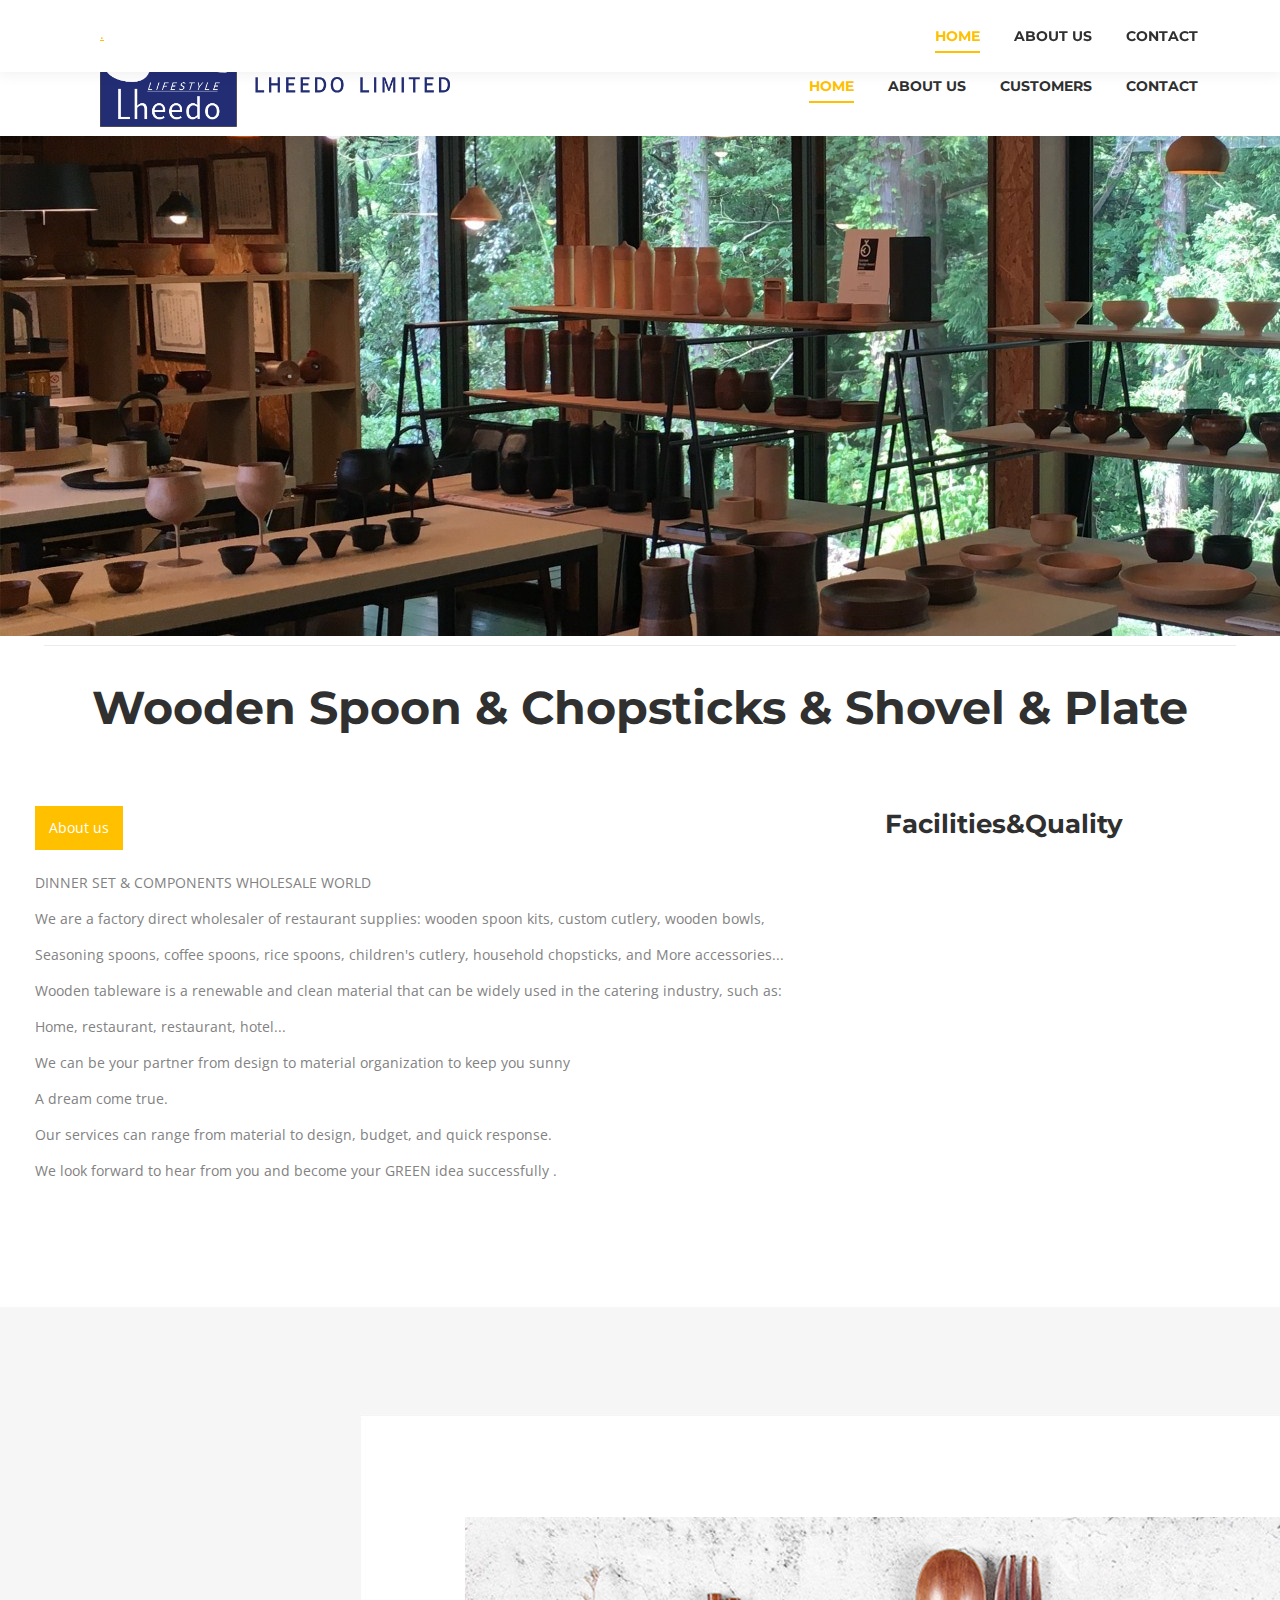
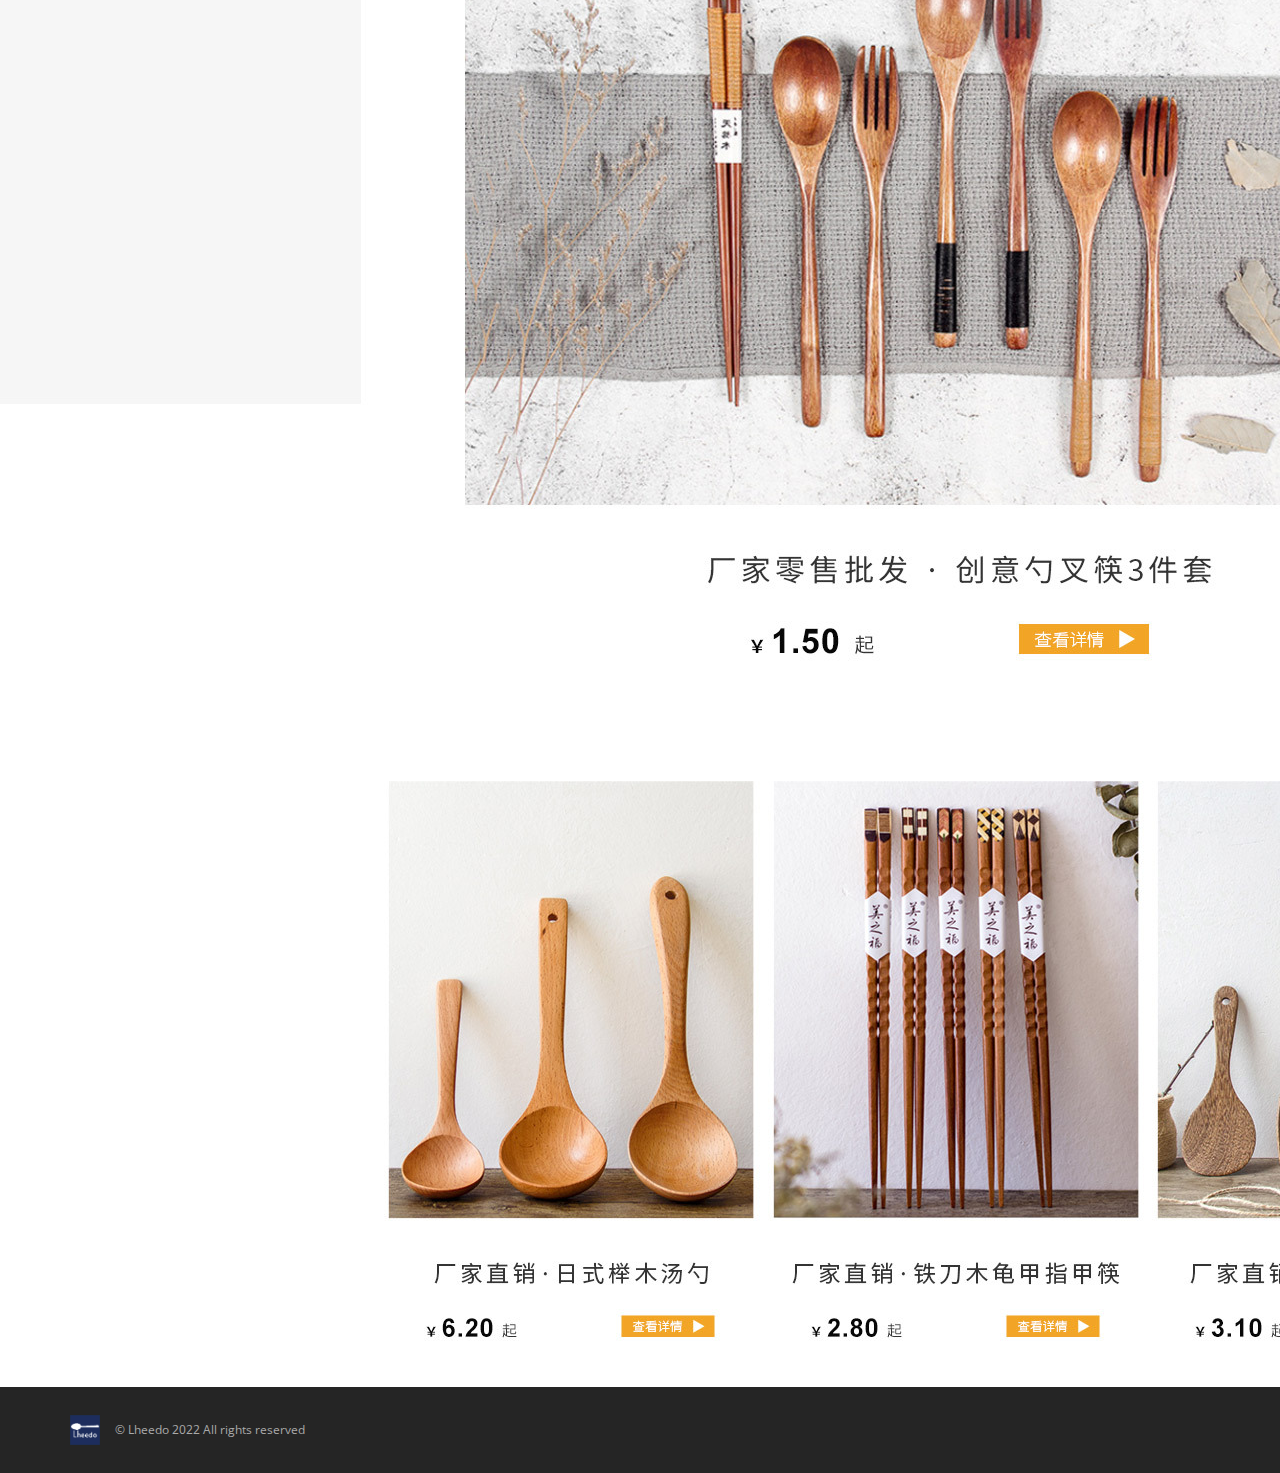
==== index.html @ 9232bb9b "Add files via upload" ====
<!DOCTYPE html>
<!-- saved from url=(0037)https://lheedo.github.io/ -->
<html lang="en-US" class="js supports no-touchevents no-forcetouch objectfit object-fit cssanimations no-cssgridlegacy cssgrid cssfilters csstransforms csstransforms3d csstransitions mobile-false js_active vc_desktop vc_transform not-iOS"><!--<![endif]--><head><meta http-equiv="Content-Type" content="text/html; charset=UTF-8">

<meta name="viewport" content="width=device-width, initial-scale=1, maximum-scale=1, user-scalable=0">
<meta name="theme-color" content="#ffc000">	<link rel="profile" href="https://gmpg.org/xfn/11">
<meta name="robots" content="max-image-preview:large">
<title>Lheedo Tableware,Wooden Spoon,Chopsticks,Shovel,Plate !</title>
<meta name="description" content="Lheedo (Xiamen) Leisure Products Co., Ltd. Wooden Kitchen Supplies">
<meta name="robots" content="index, follow, max-snippet:-1, max-image-preview:large, max-video-preview:-1">
<link rel="canonical" href="https://lheedo.github.io/">
<meta property="og:locale" content="en_US">
<meta property="og:type" content="website">
<meta property="og:title" content="Lheedo Tableware,Wooden Spoon,Chopsticks,Shovel,Plate !">
<meta property="og:description" content="Lheedo Tableware,Wooden Spoon,Chopsticks,Shovel,Plate !">
<meta property="og:url" content="https://lheedo.github.io/">
<meta property="og:site_name" content="Lheedo Tableware,Wooden Spoon,Chopsticks,Shovel,Plate !">
<meta property="article:publisher" content="https://www.facebook.com/lheedo">
<meta property="article:modified_time" content="2022-02-18T09:45:16+00:00">
<meta name="twitter:card" content="summary_large_image">
<meta name="twitter:label1" content="Est. reading time">
<meta name="twitter:data1" content="2 minutes">
<script type="text/javascript" async="" src="./Lheedo (Xiamen) Leisure Products Co., Ltd__files/linkid.js"></script><script type="text/javascript" async="" src="./Lheedo (Xiamen) Leisure Products Co., Ltd__files/analytics.js"></script><script type="text/javascript" async="" src="./Lheedo (Xiamen) Leisure Products Co., Ltd__files/analytics.js"></script><script async="" src="./Lheedo (Xiamen) Leisure Products Co., Ltd__files/gtm.js"></script><script async="" src="./Lheedo (Xiamen) Leisure Products Co., Ltd__files/gtm.js"></script><script async="" src="./Lheedo (Xiamen) Leisure Products Co., Ltd__files/gtm.js"></script><script async="" src="./Lheedo (Xiamen) Leisure Products Co., Ltd__files/gtm.js"></script><script type="application/ld+json" class="yoast-schema-graph"></script>
<link rel="dns-prefetch" href="https://fonts.googleapis.com/">
<link rel="alternate" type="application/rss+xml" title="Solar Parts and Components Factory Direct » Feed" href="https://lheedo.github.io/feed">
<script src="./Lheedo (Xiamen) Leisure Products Co., Ltd__files/js" data-cfasync="false" async=""></script>
<link rel="stylesheet" type="text/css" href="./Lheedo (Xiamen) Leisure Products Co., Ltd__files/7me72.css" media="all">
<style id="wp-block-library-theme-inline-css">#start-resizable-editor-section{display:none}.wp-block-audio figcaption{color:#555;font-size:13px;text-align:center}.is-dark-theme .wp-block-audio figcaption{color:hsla(0,0%,100%,.65)}.wp-block-code{font-family:Menlo,Consolas,monaco,monospace;color:#1e1e1e;padding:.8em 1em;border:1px solid #ddd;border-radius:4px}.wp-block-embed figcaption{color:#555;font-size:13px;text-align:center}.is-dark-theme .wp-block-embed figcaption{color:hsla(0,0%,100%,.65)}.blocks-gallery-caption{color:#555;font-size:13px;text-align:center}.is-dark-theme .blocks-gallery-caption{color:hsla(0,0%,100%,.65)}.wp-block-image figcaption{color:#555;font-size:13px;text-align:center}.is-dark-theme .wp-block-image figcaption{color:hsla(0,0%,100%,.65)}.wp-block-pullquote{border-top:4px solid;border-bottom:4px solid;margin-bottom:1.75em;color:currentColor}.wp-block-pullquote__citation,.wp-block-pullquote cite,.wp-block-pullquote footer{color:currentColor;text-transform:uppercase;font-size:.8125em;font-style:normal}.wp-block-quote{border-left:.25em solid;margin:0 0 1.75em;padding-left:1em}.wp-block-quote cite,.wp-block-quote footer{color:currentColor;font-size:.8125em;position:relative;font-style:normal}.wp-block-quote.has-text-align-right{border-left:none;border-right:.25em solid;padding-left:0;padding-right:1em}.wp-block-quote.has-text-align-center{border:none;padding-left:0}.wp-block-quote.is-large,.wp-block-quote.is-style-large{border:none}.wp-block-search .wp-block-search__label{font-weight:700}.wp-block-group.has-background{padding:1.25em 2.375em;margin-top:0;margin-bottom:0}.wp-block-separator{border:none;border-bottom:2px solid;margin-left:auto;margin-right:auto;opacity:.4}.wp-block-separator:not(.is-style-wide):not(.is-style-dots){width:100px}.wp-block-separator.has-background:not(.is-style-dots){border-bottom:none;height:1px}.wp-block-separator.has-background:not(.is-style-wide):not(.is-style-dots){height:2px}.wp-block-table thead{border-bottom:3px solid}.wp-block-table tfoot{border-top:3px solid}.wp-block-table td,.wp-block-table th{padding:.5em;border:1px solid;word-break:normal}.wp-block-table figcaption{color:#555;font-size:13px;text-align:center}.is-dark-theme .wp-block-table figcaption{color:hsla(0,0%,100%,.65)}.wp-block-video figcaption{color:#555;font-size:13px;text-align:center}.is-dark-theme .wp-block-video figcaption{color:hsla(0,0%,100%,.65)}.wp-block-template-part.has-background{padding:1.25em 2.375em;margin-top:0;margin-bottom:0}#end-resizable-editor-section{display:none}</style>
<style>
.wpcf7 .screen-reader-response{position:absolute;overflow:hidden;clip:rect(1px, 1px, 1px, 1px);clip-path:inset(50%);height:1px;width:1px;margin:-1px;padding:0;border:0;word-wrap:normal !important;}
.wpcf7 form .wpcf7-response-output{margin:2em 0.5em 1em;padding:0.2em 1em;border:2px solid #00a0d2;}
.wpcf7 form.init .wpcf7-response-output, .wpcf7 form.resetting .wpcf7-response-output, .wpcf7 form.submitting .wpcf7-response-output{display:none;}
.wpcf7 form.sent .wpcf7-response-output{border-color:#46b450;}
.wpcf7 form.failed .wpcf7-response-output, .wpcf7 form.aborted .wpcf7-response-output{border-color:#dc3232;}
.wpcf7 form.spam .wpcf7-response-output{border-color:#f56e28;}
.wpcf7 form.invalid .wpcf7-response-output, .wpcf7 form.unaccepted .wpcf7-response-output, .wpcf7 form.payment-required .wpcf7-response-output{border-color:#ffb900;}
.wpcf7-form-control-wrap{position:relative;}
.wpcf7-not-valid-tip{color:#dc3232;font-size:1em;font-weight:normal;display:block;}
.use-floating-validation-tip .wpcf7-not-valid-tip{position:relative;top:-2ex;left:1em;z-index:100;border:1px solid #dc3232;background:#fff;padding:.2em .8em;width:24em;}
.wpcf7-list-item{display:inline-block;margin:0 0 0 1em;}
.wpcf7-list-item-label::before, .wpcf7-list-item-label::after{content:" ";}
.wpcf7-spinner{visibility:hidden;display:inline-block;background-color:#23282d;opacity:0.75;width:24px;height:24px;border:none;border-radius:100%;padding:0;margin:0 24px;position:relative;}
form.submitting .wpcf7-spinner{visibility:visible;}
.wpcf7-spinner::before{content:'';position:absolute;background-color:#fbfbfc;top:4px;left:4px;width:6px;height:6px;border:none;border-radius:100%;transform-origin:8px 8px;animation-name:spin;animation-duration:1000ms;animation-timing-function:linear;animation-iteration-count:infinite;}
@media (prefers-reduced-motion: reduce) {
.wpcf7-spinner::before{animation-name:blink;animation-duration:2000ms;}
}
@keyframes spin {
from{transform:rotate(0deg);}
to{transform:rotate(360deg);}
}
@keyframes blink {
from{opacity:0;}
50%{opacity:1;}
to{opacity:0;}
}
.wpcf7 input[type="file"]{cursor:pointer;}
.wpcf7 input[type="file"]:disabled{cursor:default;}
.wpcf7 .wpcf7-submit:disabled{cursor:not-allowed;}
.wpcf7 input[type="url"],
.wpcf7 input[type="email"],
.wpcf7 input[type="tel"]{direction:ltr;}
</style>
<link rel="stylesheet" type="text/css" href="./Lheedo (Xiamen) Leisure Products Co., Ltd__files/7me72(1).css" media="screen">
<link rel="stylesheet" type="text/css" href="./Lheedo (Xiamen) Leisure Products Co., Ltd__files/7me72(2).css" media="all">
<style id="dt-main-inline-css">
body #load{display:block;height:100%;overflow:hidden;position:fixed;width:100%;z-index:9901;opacity:1;visibility:visible;transition:all .35s ease-out;}
.load-wrap{width:100%;height:100%;background-position:center center;background-repeat:no-repeat;text-align:center;}
.load-wrap > svg{position:absolute;top:50%;left:50%;transform:translate(-50%,-50%);}
#load{background-color:#ffffff;}
.uil-default rect:not(.bk){fill:#ffc000;}
.uil-ring > path{fill:#ffc000;}
.ring-loader .circle{fill:#ffc000;}
.ring-loader .moving-circle{fill:#ffc000;}
.uil-hourglass .glass{stroke:#ffc000;}
.uil-hourglass .sand{fill:#ffc000;}
.spinner-loader .load-wrap{background-image:url();}
.ring-loader .load-wrap{background-image:url();}
.hourglass-loader .load-wrap{background-image:url();}
</style>
<link rel="stylesheet" type="text/css" href="./Lheedo (Xiamen) Leisure Products Co., Ltd__files/7me7p.css" media="all">

<style type="text/css">
img.wp-smiley,
img.emoji {
	display: inline !important;
	border: none !important;
	box-shadow: none !important;
	height: 1em !important;
	width: 1em !important;
	margin: 0 0.07em !important;
	vertical-align: -0.1em !important;
	background: none !important;
	padding: 0 !important;
}
</style>
<link rel="https://api.w.org/" href="https://lheedo.github.io/wp-json/"><link rel="alternate" type="application/json" href="https://lheedo.github.io/wp-json/wp/v2/pages/930"><link rel="EditURI" type="application/rsd+xml" title="RSD" href="https://lheedo.github.io/xmlrpc.php?rsd">
<link rel="wlwmanifest" type="application/wlwmanifest+xml" href="https://lheedo.github.io/wp-includes/wlwmanifest.xml"> 
<meta name="generator" content="WordPress 5.8.4">
<link rel="shortlink" href="https://lheedo.github.io/">
<link rel="alternate" type="application/json+oembed" href="https://lheedo.github.io/wp-json/oembed/1.0/embed?url=https%3A%2F%2Flheedo.github.io%2F">
<link rel="alternate" type="text/xml+oembed" href="https://lheedo.github.io/wp-json/oembed/1.0/embed?url=https%3A%2F%2Flheedo.github.io%2F&amp;format=xml">
<script>(function(w,d,s,l,i){w[l]=w[l]||[];w[l].push({'gtm.start':
new Date().getTime(),event:'gtm.js'});var f=d.getElementsByTagName(s)[0],
j=d.createElement(s),dl=l!='dataLayer'?'&l='+l:'';j.async=true;j.src=
'https://www.googletagmanager.com/gtm.js?id='+i+dl;f.parentNode.insertBefore(j,f);
})(window,document,'script','dataLayer','GTM-PMFC4X3');</script>
<script>(function(w,d,s,l,i){w[l]=w[l]||[];w[l].push({'gtm.start':
new Date().getTime(),event:'gtm.js'});var f=d.getElementsByTagName(s)[0],
j=d.createElement(s),dl=l!='dataLayer'?'&l='+l:'';j.async=true;j.src=
'https://www.googletagmanager.com/gtm.js?id='+i+dl;f.parentNode.insertBefore(j,f);
})(window,document,'script','dataLayer','GTM-PMFC4X3');</script>
<meta name="generator" content="Powered by WPBakery Page Builder - drag and drop page builder for WordPress.">
<link rel="amphtml" href="https://lheedo.github.io/?amp"><meta name="generator" content="Powered by Slider Revolution 6.5.8 - responsive, Mobile-Friendly Slider Plugin for WordPress with comfortable drag and drop interface.">
<link rel="icon" href="https://lheedo.github.io/favicon.ico" type="image/x-icon" sizes="16x16"><link rel="icon" href="https://lheedo.github.io/favicon-2.ico" type="image/x-icon" sizes="32x32"><link rel="apple-touch-icon" href="./Lheedo (Xiamen) Leisure Products Co., Ltd__files/96X192.png"><link rel="apple-touch-icon" sizes="76x76" href="./Lheedo (Xiamen) Leisure Products Co., Ltd__files/96X192.png"><link rel="apple-touch-icon" sizes="120x120" href="./Lheedo (Xiamen) Leisure Products Co., Ltd__files/96X192.png"><link rel="apple-touch-icon" sizes="152x152" href="./Lheedo (Xiamen) Leisure Products Co., Ltd__files/128X256.png">
<noscript><style>.wpb_animate_when_almost_visible{opacity:1;}</style></noscript>
<script>(function(w,d,s,l,i){w[l]=w[l]||[];w[l].push({'gtm.start':
new Date().getTime(),event:'gtm.js'});var f=d.getElementsByTagName(s)[0],
j=d.createElement(s),dl=l!='dataLayer'?'&l='+l:'';j.async=true;j.src=
'https://www.googletagmanager.com/gtm.js?id='+i+dl;f.parentNode.insertBefore(j,f);
})(window,document,'script','dataLayer','GTM-PMFC4X3');</script>
<noscript><iframe onload="Wpfcll.r(this,true);" data-wpfc-original-src="https://www.googletagmanager.com/ns.html?id=GTM-PMFC4X3"
height="0" width="0" style="display:none;visibility:hidden"></iframe></noscript>
<script data-wpfc-render="false">var Wpfcll={s:[],osl:0,scroll:false,i:function(){Wpfcll.ss();window.addEventListener('load',function(){window.addEventListener("DOMSubtreeModified",function(e){Wpfcll.osl=Wpfcll.s.length;Wpfcll.ss();if(Wpfcll.s.length > Wpfcll.osl){Wpfcll.ls(false);}},false);Wpfcll.ls(true);});window.addEventListener('scroll',function(){Wpfcll.scroll=true;Wpfcll.ls(false);});window.addEventListener('resize',function(){Wpfcll.scroll=true;Wpfcll.ls(false);});window.addEventListener('click',function(){Wpfcll.scroll=true;Wpfcll.ls(false);});},c:function(e,pageload){var w=document.documentElement.clientHeight || body.clientHeight;var n=0;if(pageload){n=0;}else{n=(w > 800) ? 800:200;n=Wpfcll.scroll ? 800:n;}var er=e.getBoundingClientRect();var t=0;var p=e.parentNode ? e.parentNode:false;if(typeof p.getBoundingClientRect=="undefined"){var pr=false;}else{var pr=p.getBoundingClientRect();}if(er.x==0 && er.y==0){for(var i=0;i < 10;i++){if(p){if(pr.x==0 && pr.y==0){if(p.parentNode){p=p.parentNode;}if(typeof p.getBoundingClientRect=="undefined"){pr=false;}else{pr=p.getBoundingClientRect();}}else{t=pr.top;break;}}};}else{t=er.top;}if(w - t+n > 0){return true;}return false;},r:function(e,pageload){var s=this;var oc,ot;try{oc=e.getAttribute("data-wpfc-original-src");ot=e.getAttribute("data-wpfc-original-srcset");originalsizes=e.getAttribute("data-wpfc-original-sizes");if(s.c(e,pageload)){if(oc || ot){if(e.tagName=="DIV" || e.tagName=="A" || e.tagName=="SPAN"){e.style.backgroundImage="url("+oc+")";e.removeAttribute("data-wpfc-original-src");e.removeAttribute("data-wpfc-original-srcset");e.removeAttribute("onload");}else{if(oc){e.setAttribute('src',oc);}if(ot){e.setAttribute('srcset',ot);}if(originalsizes){e.setAttribute('sizes',originalsizes);}if(e.getAttribute("alt") && e.getAttribute("alt")=="blank"){e.removeAttribute("alt");}e.removeAttribute("data-wpfc-original-src");e.removeAttribute("data-wpfc-original-srcset");e.removeAttribute("data-wpfc-original-sizes");e.removeAttribute("onload");if(e.tagName=="IFRAME"){var y="https://www.youtube.com/embed/";if(navigator.userAgent.match(/\sEdge?\/\d/i)){e.setAttribute('src',e.getAttribute("src").replace(/.+\/templates\/youtube\.html\#/,y));}e.onload=function(){if(typeof window.jQuery !="undefined"){if(jQuery.fn.fitVids){jQuery(e).parent().fitVids({customSelector:"iframe[src]"});}}var s=e.getAttribute("src").match(/templates\/youtube\.html\#(.+)/);if(s){try{var i=e.contentDocument || e.contentWindow;if(i.location.href=="about:blank"){e.setAttribute('src',y+s[1]);}}catch(err){e.setAttribute('src',y+s[1]);}}}}}}else{if(e.tagName=="NOSCRIPT"){if(jQuery(e).attr("data-type")=="wpfc"){e.removeAttribute("data-type");jQuery(e).after(jQuery(e).text());}}}}}catch(error){console.log(error);console.log("==>",e);}},ss:function(){var i=Array.prototype.slice.call(document.getElementsByTagName("img"));var f=Array.prototype.slice.call(document.getElementsByTagName("iframe"));var d=Array.prototype.slice.call(document.getElementsByTagName("div"));var a=Array.prototype.slice.call(document.getElementsByTagName("a"));var s=Array.prototype.slice.call(document.getElementsByTagName("span"));var n=Array.prototype.slice.call(document.getElementsByTagName("noscript"));this.s=i.concat(f).concat(d).concat(a).concat(s).concat(n);},ls:function(pageload){var s=this;[].forEach.call(s.s,function(e,index){s.r(e,pageload);});}};document.addEventListener('DOMContentLoaded',function(){wpfci();});function wpfci(){Wpfcll.i();}</script>
</head>
<body id="the7-body" class="home page-template-default page page-id-930 wp-embed-responsive the7-core-ver-2.5.7.1 slideshow-on dt-responsive-on right-mobile-menu-close-icon ouside-menu-close-icon mobile-hamburger-close-bg-hover-enable fade-medium-mobile-menu-close-icon fade-small-menu-close-icon srcset-enabled btn-flat custom-btn-color custom-btn-hover-color phantom-fade phantom-shadow-decoration phantom-main-logo-on floating-mobile-menu-icon mobile-hide-footer top-header first-switch-logo-center first-switch-menu-right second-switch-logo-center second-switch-menu-right layzr-loading-on no-avatars popup-message-style dt-fa-compatibility the7-ver-9.17.2 wpb-js-composer js-comp-ver-6.7.0 vc_responsive no-mobile closed-overlay-mobile-header" style="scroll-behavior: smooth;">
<noscript><iframe onload="Wpfcll.r(this,true);" data-wpfc-original-src="https://www.googletagmanager.com/ns.html?id=GTM-PMFC4X3"
height="0" width="0" style="display:none;visibility:hidden"></iframe></noscript>
<div id="page" class="closed-mobile-header">
<a class="skip-link screen-reader-text" href="https://lheedo.github.io/#content">Skip to content</a>
<div class="masthead inline-header right widgets full-height shadow-decoration shadow-mobile-header-decoration small-mobile-menu-icon dt-parent-menu-clickable show-sub-menu-on-hover show-device-logo show-mobile-logo" role="banner">
<div class="top-bar top-bar-line-hide">
<div class="top-bar-bg"></div><div class="left-widgets mini-widgets"><a href="mailto:lheedocn@gmail.com?subject=Inquiryfromlheedo.github.io" class="mini-contacts email show-on-desktop in-menu-first-switch in-menu-second-switch first last"><i class="fa-fw the7-mw-icon-mail"></i>lheedocn@gmail.com</a></div><div class="right-widgets mini-widgets"><a href="lheedo.github.io" class="mini-contacts multipurpose_1 show-on-desktop in-top-bar-right in-top-bar first"><i class="fa-fw icomoon-the7-font-the7-home-02"></i>EN 1</a><a href="lheedo.github.io" class="mini-contacts multipurpose_3 show-on-desktop in-top-bar-right in-top-bar"><i class="fa-fw icomoon-the7-font-the7-home-02"></i>CN</a><div class="soc-ico show-on-desktop in-menu-first-switch in-menu-second-switch custom-bg disabled-border border-off hover-accent-bg hover-disabled-border hover-border-off last"><a title="Facebook page opens in new window" href="https://www.facebook.com/Lheedo-102729185794280" target="_blank" class="facebook"><span class="soc-font-icon"></span><span class="screen-reader-text">Facebook page opens in new window</span></a><a title="Instagram page opens in new window" href="https://www.instagram.com/lheedo_tableware/" target="_blank" class="instagram"><span class="soc-font-icon"></span><span class="screen-reader-text">Instagram page opens in new window</span></a><a title="Linkedin page opens in new window" href="https://www.linkedin.com/company/lheedo" target="_blank" class="linkedin"><span class="soc-font-icon"></span><span class="screen-reader-text">Linkedin page opens in new window</span></a><a title="YouTube page opens in new window" href="https://www.youtube.com/@lheedo" target="_blank" class="you-tube"><span class="soc-font-icon"></span><span class="screen-reader-text">YouTube page opens in new window</span></a></div>
</div></div><header class="header-bar">
<div class="branding">
<div id="site-title" class="assistive-text">Lheedo Tableware Factory Direct</div><div id="site-description" class="assistive-text">China Tableware Manufacturer|Lheedo</div><a class="same-logo" href="lheedo.github.io"><span style="color: #ffffff"><img src="Lheedo (Xiamen) Leisure Products Co., Ltd__files/1646893718+++++.png" alt="lheedo Limited" width="350" class="preload-me"/></span><img class="mobile-logo preload-me" src="./Lheedo (Xiamen) Leisure Products Co., Ltd__files/96X192.png" srcset="./Lheedo (Xiamen) Leisure Products Co., Ltd__files/96X192.png 192w" width="192" height="96" sizes="192px" alt="China Tableware Manufacturer|Lheedo"></a></div><ul id="primary-menu" class="main-nav underline-decoration upwards-line level-arrows-on outside-item-remove-margin" role="menubar"><li class="menu-item menu-item-type-post_type menu-item-object-page menu-item-home current-menu-item page_item page-item-930 current_page_item menu-item-977 act first" role="presentation"><a href="https://lheedo.github.io/" data-level="1" role="menuitem"><span class="menu-item-text"><span class="menu-text">Home</span></span></a></li> <li class="menu-item menu-item-type-post_type menu-item-object-page menu-item-976" role="presentation"><a href="https://lheedo.github.io/about-us" data-level="1" role="menuitem"><span class="menu-item-text"><span class="menu-text">About Us</span></span></a></li>
  <li class="menu-item menu-item-type-post_type menu-item-object-page menu-item-976" role="presentation"><a href="https://lheedo.github.io/customers" data-level="1" role="menuitem"><span class="menu-item-text"><span class="menu-text">Customers</span></span></a></li>    
  <li class="menu-item menu-item-type-post_type menu-item-object-page menu-item-980" role="presentation"><a href="https://lheedo.github.io/contact" data-level="1" role="menuitem"><span class="menu-item-text"><span class="menu-text">Contact</span></span></a></li> </ul>
</header><div class="mobile-header-bar"><div class="mobile-navigation"><a href="lheedo.github.io/#" class="dt-mobile-menu-icon floating-btn" aria-label="Mobile menu icon"><div class="lines-button "><span class="menu-line"></span><span class="menu-line"></span><span class="menu-line"></span></div></a><a href="lheedo.github.io/#" class="dt-mobile-menu-icon" aria-label="Mobile menu icon"><div class="lines-button "><span class="menu-line"></span><span class="menu-line"></span><span class="menu-line"></span></div></a></div><div class="mobile-branding"><a class="same-logo" href="lheedo.github.io/"><img class="preload-me" src="./Lheedo (Xiamen) Leisure Products Co., Ltd__files/128X256.png" srcset="./Lheedo (Xiamen) Leisure Products Co., Ltd__files/128X256.png 256w" width="256" height="128" sizes="256px" alt="Lheedo Tableware Factory Direct"><img class="mobile-logo preload-me" src="./Lheedo (Xiamen) Leisure Products Co., Ltd__files/96X192.png" srcset="./Lheedo (Xiamen) Leisure Products Co., Ltd__files/96X192.png 192w" width="192" height="96" sizes="192px" alt="Lheedo Tableware Factory Direct"></a></div></div></div><div class="dt-mobile-header mobile-menu-show-divider dt-parent-menu-clickable"><div class="mobile-header-scrollbar-wrap">
<div class="dt-close-mobile-menu-icon"><div class="close-line-wrap"><span class="close-line"></span><span class="close-line"></span><span class="close-line"></span></div></div><ul id="mobile-menu" class="mobile-main-nav" role="menubar">
<li class="menu-item menu-item-type-post_type menu-item-object-page menu-item-home current-menu-item page_item page-item-930 current_page_item menu-item-977 act first" role="presentation"><a href="https://lheedo.github.io/" data-level="1" role="menuitem"><span class="menu-item-text"><span class="menu-text">Home</span></span></a></li> <li class="menu-item menu-item-type-post_type menu-item-object-page menu-item-976" role="presentation"><a href="https://lheedo.github.io/about-us" data-level="1" role="menuitem"><span class="menu-item-text"><span class="menu-text">About Us</span></span></a></li>  <li class="menu-item menu-item-type-post_type menu-item-object-page menu-item-974" role="presentation"><a href="https://lheedo.github.io/spoon-gallery" data-level="1" role="menuitem"><span class="menu-item-text"><span class="menu-text">Gallery</span></span></a></li> <li class="menu-item menu-item-type-post_type menu-item-object-page menu-item-1260" role="presentation"><a href="https://lheedo.github.io/faq-spc" data-level="1" role="menuitem"><span class="menu-item-text"><span class="menu-text">FAQ</span></span></a></li> <li class="menu-item menu-item-type-post_type menu-item-object-page menu-item-980" role="presentation"><a href="https://lheedo.github.io/contact-us" data-level="1" role="menuitem"><span class="menu-item-text"><span class="menu-text">Contact</span></span></a></li> 	</ul>
<div class="mobile-mini-widgets-in-menu"><a href="mailto:lheedocn@gmail.com?subject=Inquiryfromlheedo.github.io" class="mini-contacts email show-on-desktop in-menu-first-switch in-menu-second-switch first last hide-on-desktop hide-on-second-switch show-on-first-switch"><i class="fa-fw the7-mw-icon-mail"></i>lheedocn@gmail.com</a><div class="soc-ico show-on-desktop in-menu-first-switch in-menu-second-switch custom-bg disabled-border border-off hover-accent-bg hover-disabled-border hover-border-off last hide-on-desktop hide-on-second-switch show-on-first-switch"><a title="Facebook page opens in new window" href="https://www.facebook.com/lheedo" target="_blank" class="facebook"><span class="soc-font-icon"></span><span class="screen-reader-text">Facebook page opens in new window</span></a><a title="Instagram page opens in new window" href="https://www.instagram.com/lheedo_tableware/" target="_blank" class="instagram"><span class="soc-font-icon"></span><span class="screen-reader-text">Instagram page opens in new window</span></a><a title="Linkedin page opens in new window" href="https://www.linkedin.com/company/lheedo/" target="_blank" class="linkedin"><span class="soc-font-icon"></span><span class="screen-reader-text">Linkedin page opens in new window</span></a><a title="YouTube page opens in new window" href="https://www.youtube.com/@lheedo" target="_blank" class="you-tube"><span class="soc-font-icon"></span><span class="screen-reader-text">YouTube page opens in new window</span></a></div><a href="mailto:lheedocn@gmail.com?subject=Inquiryfromlheedo.github.io" class="mini-contacts email show-on-desktop in-menu-first-switch in-menu-second-switch first last hide-on-desktop hide-on-first-switch show-on-second-switch"><i class="fa-fw the7-mw-icon-mail"></i>lheedocn@gmail.com</a><div class="soc-ico show-on-desktop in-menu-first-switch in-menu-second-switch custom-bg disabled-border border-off hover-accent-bg hover-disabled-border hover-border-off last hide-on-desktop hide-on-first-switch show-on-second-switch"><a title="Facebook page opens in new window" href="https://www.facebook.com/lheedo" target="_blank" class="facebook"><span class="soc-font-icon"></span><span class="screen-reader-text">Facebook page opens in new window</span></a><a title="Instagram page opens in new window" href="https://www.instagram.com/lheedo_tableware/" target="_blank" class="instagram"><span class="soc-font-icon"></span><span class="screen-reader-text">Instagram page opens in new window</span></a><a title="Linkedin page opens in new window" href="https://www.linkedin.com/company/lheedo" target="_blank" class="linkedin"><span class="soc-font-icon"></span><span class="screen-reader-text">Linkedin page opens in new window</span></a><a title="YouTube page opens in new window" href="https://www.youtube.com/@lheedo" target="_blank" class="you-tube"><span class="soc-font-icon"></span><span class="screen-reader-text">YouTube page opens in new window</span></a></div></div></div></div>
<style id="the7-page-content-style">
#main {
  padding-top: 0px;
  padding-bottom: 0px;
}
@media screen and (max-width: 778px) {
  #main {
    padding-top: 0px;
    padding-bottom: 0px;
  }
}

</style>
<div>    
	<style type="text/css">
        #BJ{            /*图片居中 */
             text-align: center;     
        }
        #img{           /*图片宽度，高度 */
            width: 1920px;
            height: 500px;
        }
        #ol{
    
            position: absolute;    /* 绝对定位 */
            bottom: 805px;       /* 高度 */
            width: 100%;        /* 宽度 */
            text-align: center;  /* 居中*/
            right: 15px;
        }
    </style>
<head>
<script type="text/javascript">
//图片自动切换部分：
    var index=0;
    var imgs=["https://lheedo.github.io/Lheedo (Xiamen) Leisure Products Co., Ltd__files/11.jpg","https://lheedo.github.io/Lheedo (Xiamen) Leisure Products Co., Ltd__files/12.jpg","https://lheedo.github.io/Lheedo (Xiamen) Leisure Products Co., Ltd__files/13.jpg","https://lheedo.github.io/Lheedo (Xiamen) Leisure Products Co., Ltd__files/14.jpg"]; /*图片的地址 */
    function qiehuan(){
    
        document.getElementById("img").src=imgs[index];
        index++;
        if(index > 3){
    
            index=0;    //只有四张图片，当为3的时候重置为0
        }
    }
  setInterval("qiehuan()",1000);  //每3秒重新运行函数qiehuan()


//图片点击切换部分：
        window.onload = function () {
    
        //获取四张图片id
        var c1 = document.getElementById("clk1");
        var c2 = document.getElementById("clk2");
        var c3 = document.getElementById("clk3");
        var c4 = document.getElementById("clk4");

        //点击相应按钮，则显示相应图片
        c1.οnclick=function() {
    
            document.getElementById("img").src=imgs[0];
        }
        c2.οnclick=function() {
    
            document.getElementById("img").src=imgs[1];
        }
        c3.οnclick=function() {
    
            document.getElementById("img").src=imgs[2];
        }
        c4.οnclick=function() {
    
            document.getElementById("img").src=imgs[3];
        }
    }
</script>
<body>
    <div>
        <div id="BJ">
            <img src="https://lheedo.github.io/Lheedo (Xiamen) Leisure Products Co., Ltd__files/11.jpg" id="img" />
        </div>
    

<div class="wf-wrap">
  <div class="wf-container-main">
<div id="content" class="content" role="main">
<div class="vc_row wpb_row vc_row-fluid dt-default" style="margin-top: 0px; margin-bottom: 0px; min-height: 0px;"><div class="wpb_column vc_column_container vc_col-sm-12"><div class="vc_column-inner"><div class="wpb_wrapper"><div class="vc_separator wpb_content_element vc_separator_align_center vc_sep_width_100 vc_sep_pos_align_center vc_sep_color_grey"><span class="vc_sep_holder vc_sep_holder_l"><span class="vc_sep_line"></span></span><span class="vc_sep_holder vc_sep_holder_r"><span class="vc_sep_line"></span></span></div></div></div>
<div class="wpb_wrapper"> <h1 style="text-align: center;">
Wooden Spoon &amp; Chopsticks &amp; Shovel &amp; Plate
</h1></div></div></div></div></div></div>
<div class="vc_row wpb_row vc_row-fluid Testimonials dt-default" style="margin-left: 20px; margin-top: 60px; margin-bottom: 5px; min-height: 0px;"><div class="wpb_column vc_column_container vc_col-sm-12 vc_col-lg-8 vc_col-md-8 vc_col-xs-12"><div class="vc_column-inner"><div class="wpb_wrapper">
<div class="wpb_tabs wpb_content_element tab-style-one" data-interval="0">
<div class="wpb_wrapper wpb_tour_tabs_wrapper ui-tabs vc_clearfix ui-corner-all ui-widget ui-widget-content">
<ul class="wpb_tabs_nav ui-tabs-nav vc_clearfix text-big ui-corner-all ui-helper-reset ui-helper-clearfix ui-widget-header" role="tablist"><li role="tab" tabindex="0" class="ui-tabs-tab ui-corner-top ui-state-default ui-tab ui-tabs-active ui-state-active" aria-controls="tab-1407927674-1-5" aria-labelledby="ui-id-1" aria-selected="true" aria-expanded="true"><a href="https://lheedo.github.io/#tab-1407927674-1-5" role="presentation" tabindex="-1" class="ui-tabs-anchor" id="ui-id-1">About us</a></li></ul>
<div id="tab-1407927674-1-5" class="wpb_tab ui-tabs-panel wpb_ui-tabs-hide vc_clearfix ui-corner-bottom ui-widget-content" aria-labelledby="ui-id-1" role="tabpanel" aria-hidden="false" style="display: block;">
<div class="wpb_text_column wpb_content_element">
<div class="wpb_wrapper">
<div id="stcpDiv"> <p>DINNER SET &amp; COMPONENTS WHOLESALE WORLD</p> <p>We are a factory direct wholesaler of restaurant supplies: wooden spoon kits, custom cutlery, wooden bowls,</p> <p>Seasoning spoons, coffee spoons, rice spoons, children's cutlery, household chopsticks, and More accessories...</p> <p>Wooden tableware is a renewable and clean material that can be widely used in the catering industry, such as:</p> <p>Home, restaurant, restaurant, hotel...</p> <p>
We can be your partner from design to material organization to keep you sunny</p> <p>A dream come true.</p> <p>Our services can range from material to design, budget, and quick response.
</p> <p>We look forward to hear from you and become your GREEN idea successfully .</p></div></div></div></div></div></div></div></div></div>
  <div class="Facilities wpb_column vc_column_container vc_col-sm-12 vc_col-lg-4 vc_col-md-4 vc_col-xs-12">
    <div class="vc_column-inner">
      <div class="wpb_wrapper">
        <div class="wpb_text_column wpb_content_element ">
          <div class="wpb_wrapper">
            <h3>Facilities&amp;Quality</h3>
          </div>
        </div>
        <div class="gap" style="line-height: 20px; height: 20px;"></div>
        <iframe width="560" height="315" src="https://www.youtube.com/embed/NTq6wfh3MAQ" title="YouTube video player" frameborder="0" allow="accelerometer; autoplay; clipboard-write; encrypted-media; gyroscope; picture-in-picture" allowfullscreen></iframe>
        <div class="vc_empty_space" style="height: 44px"><span class="vc_empty_space_inner"></span></div>
      </div>
    </div>
  </div>
</div>
</div>
</div>
<div class="design-wrap"> <img class="fullscreen-img fd-show" src="./Lheedo (Xiamen) Leisure Products Co., Ltd__files/369001.jpg"> </div>
</div></div><footer id="footer" class="footer solid-bg empty-footer">
<div id="bottom-bar" class="solid-bg logo-left" role="contentinfo">
<div class="wf-wrap">
<div class="wf-container-bottom">
<div id="branding-bottom"><a href="https://lheedo.github.io/">  <span style="color: #ffffff"><img src="Lheedo (Xiamen) Leisure Products Co., Ltd__files/303.jpg" width="30" height="30" alt=""/></span></a></div><div class="wf-float-left"> © Lheedo 2022 All rights reserved</div><div class="wf-float-right"></div></div></div></div></footer>
<a href="https://lheedo.github.io/#" class="scroll-top"><span class="screen-reader-text">Go to Top</span></a></div><script async="" src="./Lheedo (Xiamen) Leisure Products Co., Ltd__files/js"></script>
<script>window.dataLayer=window.dataLayer||[];
function gtag(){dataLayer.push(arguments);}
gtag('js', new Date());
gtag('config', 'UA-172124440-1');</script>
<noscript><iframe onload="Wpfcll.r(this,true);" data-wpfc-original-src="https://www.googletagmanager.com/ns.html?id=GTM-PMFC4X3"
height="0" width="0" style="display:none;visibility:hidden"></iframe></noscript>
<script type="text/html" id="wpb-modifications"></script>
<link rel="stylesheet" type="text/css" href="./Lheedo (Xiamen) Leisure Products Co., Ltd__files/7me72(3).css" media="all">
<style id="rs-plugin-settings-inline-css">#rev_slider_1_1_wrapper .hesperiden.tparrows{cursor:pointer;background:rgba(0,0,0,0.5);width:44px;height:44px;position:absolute;display:block;z-index:1000;border-radius:50%}#rev_slider_1_1_wrapper .hesperiden.tparrows.rs-touchhover{background:#ffc000}#rev_slider_1_1_wrapper .hesperiden.tparrows:before{font-family:'revicons';font-size:20px;color:#ffffff;display:block;line-height:44px;text-align:center}#rev_slider_1_1_wrapper .hesperiden.tparrows.tp-leftarrow:before{content:'\e82c';margin-left:-3px}#rev_slider_1_1_wrapper .hesperiden.tparrows.tp-rightarrow:before{content:'\e82d';margin-right:-3px}#rev_slider_1_1_wrapper .uranus .tp-bullet{border-radius:50%;box-shadow:0 0 0 2px #ffc000;-webkit-transition:box-shadow 0.3s ease;transition:box-shadow 0.3s ease;background:transparent;width:15px;height:15px}#rev_slider_1_1_wrapper .uranus .tp-bullet.selected,#rev_slider_1_1_wrapper .uranus .tp-bullet.rs-touchhover{box-shadow:0 0 0 2px rgba(255,255,255,1);border:none;border-radius:50%;background:transparent}#rev_slider_1_1_wrapper .uranus .tp-bullet-inner{-webkit-transition:background-color 0.3s ease,-webkit-transform 0.3s ease;transition:background-color 0.3s ease,transform 0.3s ease;top:0;left:0;width:100%;height:100%;outline:none;border-radius:50%;background-color:#ffc000;background-color:rgba(255,255,255,0.3);text-indent:-999em;cursor:pointer;position:absolute}#rev_slider_1_1_wrapper .uranus .tp-bullet.selected .tp-bullet-inner,#rev_slider_1_1_wrapper .uranus .tp-bullet.rs-touchhover .tp-bullet-inner{transform:scale(0.4);-webkit-transform:scale(0.4);background-color:rgba(255,255,255,1)}</style>
<div class="pswp" tabindex="-1" role="dialog" aria-hidden="true">
<div class="pswp__bg"></div><div class="pswp__scroll-wrap">
<div class="pswp__container">
<div class="pswp__item"></div><div class="pswp__item"></div><div class="pswp__item"></div></div><div class="pswp__ui pswp__ui--hidden">
<div class="pswp__top-bar">
<div class="pswp__counter"></div><button class="pswp__button pswp__button--close" title="Close (Esc)" aria-label="Close (Esc)"></button>
<button class="pswp__button pswp__button--share" title="Share" aria-label="Share"></button>
<button class="pswp__button pswp__button--fs" title="Toggle fullscreen" aria-label="Toggle fullscreen"></button>
<button class="pswp__button pswp__button--zoom" title="Zoom in/out" aria-label="Zoom in/out"></button>
<div class="pswp__preloader">
<div class="pswp__preloader__icn">
<div class="pswp__preloader__cut">
<div class="pswp__preloader__donut"></div></div></div></div></div><div class="pswp__share-modal pswp__share-modal--hidden pswp__single-tap">
<div class="pswp__share-tooltip"></div></div><button class="pswp__button pswp__button--arrow--left" title="Previous (arrow left)" aria-label="Previous (arrow left)">
</button>
<button class="pswp__button pswp__button--arrow--right" title="Next (arrow right)" aria-label="Next (arrow right)">
</button>
<div class="pswp__caption">
<div class="pswp__caption__center"></div></div></div></div></div>
<noscript id="wpfc-google-fonts"><link crossorigin="anonymous" rel='stylesheet' id='dt-web-fonts-css' href='https://fonts.googleapis.com/css?family=Roboto:400,600,700%7COpen+Sans:400,600,700%7CRoboto+Condensed:400,600,700%7CMontserrat:400,600,700&#038;display=swap' type='text/css' media='all'/>
</noscript>
<script id="monsterinsights-frontend-script-js-extra">var monsterinsights_frontend={"js_events_tracking":"true","download_extensions":"doc,pdf,ppt,zip,xls,docx,pptx,xlsx","inbound_paths":"[]","home_url":"https:\/\/lheedo.github.io","hash_tracking":"false","ua":"UA-172124440-1","v4_id":""};</script>
<script id="dt-above-fold-js-extra">var dtLocal={"themeUrl":"https:\/\/lheedo.github.io\/wp-content\/themes\/dt-the7","passText":"To view this protected post, enter the password below:","moreButtonText":{"loading":"Loading...","loadMore":"Load more"},"postID":"930","ajaxurl":"https:\/\/lheedo.github.io\/wp-admin\/admin-ajax.php","REST":{"baseUrl":"https:\/\/lheedo.github.io\/wp-json\/the7\/v1","endpoints":{"sendMail":"\/send-mail"}},"contactMessages":{"required":"One or more fields have an error. Please check and try again.","terms":"Please accept the privacy policy.","fillTheCaptchaError":"Please, fill the captcha."},"captchaSiteKey":"","ajaxNonce":"a0b4ec537e","pageData":{"type":"page","template":"page","layout":null},"themeSettings":{"smoothScroll":"on","lazyLoading":false,"accentColor":{"mode":"solid","color":"#ffc000"},"desktopHeader":{"height":100},"ToggleCaptionEnabled":"disabled","ToggleCaption":"Navigation","floatingHeader":{"showAfter":140,"showMenu":true,"height":70,"logo":{"showLogo":true,"html":"<img class=\" preload-me\" src=\"https:\/\/lheedo.github.io\/wp-content\/uploads\/2018\/03\/128X256.png\" srcset=\"https:\/\/lheedo.github.io\/wp-content\/uploads\/2018\/03\/128X256.png 256w, https:\/\/lheedo.github.io\/wp-content\/uploads\/2018\/03\/128X256.png 256w\" width=\"256\" height=\"128\"   sizes=\"256px\" alt=\"Solar Parts and Components Factory Direct\" \/>","url":"https:\/\/lheedo.github.io\/"}},"topLine":{"floatingTopLine":{"logo":{"showLogo":false,"html":""}}},"mobileHeader":{"firstSwitchPoint":990,"secondSwitchPoint":700,"firstSwitchPointHeight":60,"secondSwitchPointHeight":60,"mobileToggleCaptionEnabled":"disabled","mobileToggleCaption":"Menu"},"stickyMobileHeaderFirstSwitch":{"logo":{"html":"<img class=\" preload-me\" src=\"https:\/\/lheedo.github.io\/wp-content\/uploads\/2018\/03\/96X192.png\" srcset=\"https:\/\/lheedo.github.io\/wp-content\/uploads\/2018\/03\/96X192.png 192w, https:\/\/lheedo.github.io\/wp-content\/uploads\/2018\/03\/96X192.png 192w\" width=\"192\" height=\"96\"   sizes=\"192px\" alt=\"Solar Parts and Components Factory Direct\" \/>"}},"stickyMobileHeaderSecondSwitch":{"logo":{"html":"<img class=\" preload-me\" src=\"https:\/\/lheedo.github.io\/wp-content\/uploads\/2018\/03\/96X192.png\" srcset=\"https:\/\/lheedo.github.io\/wp-content\/uploads\/2018\/03\/96X192.png 192w, https:\/\/lheedo.github.io\/wp-content\/uploads\/2018\/03\/96X192.png 192w\" width=\"192\" height=\"96\"   sizes=\"192px\" alt=\"Solar Parts and Components Factory Direct\" \/>"}},"content":{"textColor":"#828282","headerColor":"#303030"},"sidebar":{"switchPoint":990},"boxedWidth":"1280px","stripes":{"stripe1":{"textColor":"#828282","headerColor":"#303030"},"stripe2":{"textColor":"#ffffff","headerColor":"#ffffff"},"stripe3":{"textColor":"#ffffff","headerColor":"#ffffff"}}},"VCMobileScreenWidth":"768"};
var dtShare={"shareButtonText":{"facebook":"Share on Facebook","twitter":"Tweet","pinterest":"Pin it","linkedin":"Share on Linkedin","whatsapp":"Share on Whatsapp"},"overlayOpacity":"85"};</script>
<script>var wpcf7={"api":{"root":"https:\/\/lheedo.github.io\/wp-json\/","namespace":"contact-form-7\/v1"}};</script>
<script>if(/Android|webOS|iPhone|iPad|iPod|BlackBerry|IEMobile|Opera Mini/i.test(navigator.userAgent)){
var originalAddEventListener=EventTarget.prototype.addEventListener,
oldWidth=window.innerWidth;
EventTarget.prototype.addEventListener=function (eventName, eventHandler, useCapture){
if(eventName==="resize"){
originalAddEventListener.call(this, eventName, function (event){
if(oldWidth===window.innerWidth){
return;
}
else if(oldWidth!==window.innerWidth){
oldWidth=window.innerWidth;
}
if(eventHandler.handleEvent){
eventHandler.handleEvent.call(this, event);
}else{
eventHandler.call(this, event);
};}, useCapture);
}else{
originalAddEventListener.call(this, eventName, eventHandler, useCapture);
};};
};</script>
<script data-cfasync="false" data-pagespeed-no-defer="">var gtm4wp_datalayer_name="dataLayer";
var dataLayer=dataLayer||[];
var gtm4wp_scrollerscript_debugmode=false;
var gtm4wp_scrollerscript_callbacktime=100;
var gtm4wp_scrollerscript_readerlocation=150;
var gtm4wp_scrollerscript_contentelementid="content";
var gtm4wp_scrollerscript_scannertime=60;</script>
<script data-cfasync="false" data-pagespeed-no-defer="">var google_tag_params={"pagePostType":"frontpage","pagePostType2":"single-page","pagePostAuthor":"ADMIN, SPC"};
var dataLayer_content={"pagePostType":"frontpage","pagePostType2":"single-page","pagePostAuthor":"ADMIN, SPC","google_tag_params":window.google_tag_params};
dataLayer.push(dataLayer_content);</script>
<script data-cfasync="false">(function(w,d,s,l,i){w[l]=w[l]||[];w[l].push({'gtm.start':
new Date().getTime(),event:'gtm.js'});var f=d.getElementsByTagName(s)[0],
j=d.createElement(s),dl=l!='dataLayer'?'&l='+l:'';j.async=true;j.src=
'//www.googletagmanager.com/gtm.'+'js?id='+i+dl;f.parentNode.insertBefore(j,f);
})(window,document,'script','dataLayer','GTM-PMFC4X3');</script>
<script data-cfasync="false">var mi_version='8.1.0';
var mi_track_user=true;
var mi_no_track_reason='';
var disableStrs=[
'ga-disable-UA-172124440-1',
];
function __gtagTrackerIsOptedOut(){
for(var index=0; index < disableStrs.length; index++){
if(document.cookie.indexOf(disableStrs[ index ] + '=true') > -1){
return true;
}}
return false;
}
if(__gtagTrackerIsOptedOut()){
for(var index=0; index < disableStrs.length; index++){
window[ disableStrs[ index ] ]=true;
}}
function __gtagTrackerOptout(){
for(var index=0; index < disableStrs.length; index++){
document.cookie=disableStrs[ index ] + '=true; expires=Thu, 31 Dec 2099 23:59:59 UTC; path=/';
window[ disableStrs[ index ] ]=true;
}}
if('undefined'===typeof gaOptout){
function gaOptout(){
__gtagTrackerOptout();
}}
window.dataLayer=window.dataLayer||[];
window.MonsterInsightsDualTracker={
helpers: {},
trackers: {},
};
if(mi_track_user){
function __gtagDataLayer(){
dataLayer.push(arguments);
}
function __gtagTracker(type, name, parameters){
if(type==='event'){
parameters.send_to=monsterinsights_frontend.ua;
__gtagDataLayer.apply(null, arguments);
}else{
__gtagDataLayer.apply(null, arguments);
}}
__gtagTracker('js', new Date());
__gtagTracker('set', {
'developer_id.dZGIzZG':true,
});
__gtagTracker('config', 'UA-172124440-1', {"forceSSL":"true","link_attribution":"true"});
window.gtag=__gtagTracker;										(
function (){
var noopfn=function (){
return null;
};
var newtracker=function (){
return new Tracker();
};
var Tracker=function (){
return null;
};
var p=Tracker.prototype;
p.get=noopfn;
p.set=noopfn;
p.send=function (){
var args=Array.prototype.slice.call(arguments);
args.unshift('send');
__gaTracker.apply(null, args);
};
var __gaTracker=function (){
var len=arguments.length;
if(len===0){
return;
}
var f=arguments[len - 1];
if(typeof f!=='object'||f===null||typeof f.hitCallback!=='function'){
if('send'===arguments[0]){
var hitConverted, hitObject=false, action;
if('event'===arguments[1]){
if('undefined'!==typeof arguments[3]){
hitObject={
'eventAction': arguments[3],
'eventCategory': arguments[2],
'eventLabel': arguments[4],
'value': arguments[5] ? arguments[5]:1,
}}
}
if('pageview'===arguments[1]){
if('undefined'!==typeof arguments[2]){
hitObject={
'eventAction': 'page_view',
'page_path':arguments[2],
}}
}
if(typeof arguments[2]==='object'){
hitObject=arguments[2];
}
if(typeof arguments[5]==='object'){
Object.assign(hitObject, arguments[5]);
}
if('undefined'!==typeof arguments[1].hitType){
hitObject=arguments[1];
if('pageview'===hitObject.hitType){
hitObject.eventAction='page_view';
}}
if(hitObject){
action='timing'===arguments[1].hitType ? 'timing_complete':hitObject.eventAction;
hitConverted=mapArgs(hitObject);
__gtagTracker('event', action, hitConverted);
}}
return;
}
function mapArgs(args){
var arg, hit={};
var gaMap={
'eventCategory': 'event_category',
'eventAction': 'event_action',
'eventLabel': 'event_label',
'eventValue': 'event_value',
'nonInteraction': 'non_interaction',
'timingCategory': 'event_category',
'timingVar': 'name',
'timingValue': 'value',
'timingLabel': 'event_label',
'page':'page_path',
'location':'page_location',
'title':'page_title',
};
for(arg in args){
if(!(! args.hasOwnProperty(arg)||! gaMap.hasOwnProperty(arg))){
hit[gaMap[arg]]=args[arg];
}else{
hit[arg]=args[arg];
}}
return hit;
}
try {
f.hitCallback();
} catch(ex){
}};
__gaTracker.create=newtracker;
__gaTracker.getByName=newtracker;
__gaTracker.getAll=function (){
return [];
};
__gaTracker.remove=noopfn;
__gaTracker.loaded=true;
window['__gaTracker']=__gaTracker;
}
)();
}else{
console.log("");
(function (){
function __gtagTracker(){
return null;
}
window['__gtagTracker']=__gtagTracker;
window['gtag']=__gtagTracker;
})();
}</script>
<script src="./Lheedo (Xiamen) Leisure Products Co., Ltd__files/7me7p.js"></script>
<script>function setREVStartSize(e){
//window.requestAnimationFrame(function(){
window.RSIW=window.RSIW===undefined ? window.innerWidth:window.RSIW;
window.RSIH=window.RSIH===undefined ? window.innerHeight:window.RSIH;
try {
var pw=document.getElementById(e.c).parentNode.offsetWidth,
newh;
pw=pw===0||isNaN(pw) ? window.RSIW:pw;
e.tabw=e.tabw===undefined ? 0:parseInt(e.tabw);
e.thumbw=e.thumbw===undefined ? 0:parseInt(e.thumbw);
e.tabh=e.tabh===undefined ? 0:parseInt(e.tabh);
e.thumbh=e.thumbh===undefined ? 0:parseInt(e.thumbh);
e.tabhide=e.tabhide===undefined ? 0:parseInt(e.tabhide);
e.thumbhide=e.thumbhide===undefined ? 0:parseInt(e.thumbhide);
e.mh=e.mh===undefined||e.mh==""||e.mh==="auto" ? 0:parseInt(e.mh,0);
if(e.layout==="fullscreen"||e.l==="fullscreen")
newh=Math.max(e.mh,window.RSIH);
else{
e.gw=Array.isArray(e.gw) ? e.gw:[e.gw];
for (var i in e.rl) if(e.gw[i]===undefined||e.gw[i]===0) e.gw[i]=e.gw[i-1];
e.gh=e.el===undefined||e.el===""||(Array.isArray(e.el)&&e.el.length==0)? e.gh:e.el;
e.gh=Array.isArray(e.gh) ? e.gh:[e.gh];
for (var i in e.rl) if(e.gh[i]===undefined||e.gh[i]===0) e.gh[i]=e.gh[i-1];
var nl=new Array(e.rl.length),
ix=0,
sl;
e.tabw=e.tabhide>=pw ? 0:e.tabw;
e.thumbw=e.thumbhide>=pw ? 0:e.thumbw;
e.tabh=e.tabhide>=pw ? 0:e.tabh;
e.thumbh=e.thumbhide>=pw ? 0:e.thumbh;
for (var i in e.rl) nl[i]=e.rl[i]<window.RSIW ? 0:e.rl[i];
sl=nl[0];
for (var i in nl) if(sl>nl[i]&&nl[i]>0){ sl=nl[i]; ix=i;}
var m=pw>(e.gw[ix]+e.tabw+e.thumbw) ? 1:(pw-(e.tabw+e.thumbw)) / (e.gw[ix]);
newh=(e.gh[ix] * m) + (e.tabh + e.thumbh);
}
var el=document.getElementById(e.c);
if(el!==null&&el) el.style.height=newh+"px";
el=document.getElementById(e.c+"_wrapper");
if(el!==null&&el){
el.style.height=newh+"px";
el.style.display="block";
}} catch(e){
console.log("Failure at Presize of Slider:" + e)
}};</script>
<script>setREVStartSize({c: 'rev_slider_1_1',rl:[1240,1024,778,480],el:[],gw:[1280,1024,768,480],gh:[700,600,500,500],type:'standard',justify:'',layout:'fullwidth',mh:"700"});if(window.RS_MODULES!==undefined&&window.RS_MODULES.modules!==undefined&&window.RS_MODULES.modules["revslider11"]!==undefined){window.RS_MODULES.modules["revslider11"].once=false;window.revapi1=undefined;if(window.RS_MODULES.checkMinimal!==undefined) window.RS_MODULES.checkMinimal()}</script>
<script>window.RS_MODULES=window.RS_MODULES||{};
window.RS_MODULES.modules=window.RS_MODULES.modules||{};
window.RS_MODULES.waiting=window.RS_MODULES.waiting||[];
window.RS_MODULES.defered=false;
window.RS_MODULES.moduleWaiting=window.RS_MODULES.moduleWaiting||{};
window.RS_MODULES.type='compiled';</script>
<script>eval(function(p,a,c,k,e,d){e=function(c){return c.toString(36)};if(!''.replace(/^/,String)){while(c--){d[c.toString(a)]=k[c]||c.toString(a)}k=[function(e){return d[e]}];e=function(){return'\\w+'};c=1};while(c--){if(k[c]){p=p.replace(new RegExp('\\b'+e(c)+'\\b','g'),k[c])}}return p}('7 3=2 0(2 0().6()+5*4*1*1*f);8.e="c=b; 9=/; a="+3.d();',16,16,'Date|60|new|date|24|365|getTime|var|document|path|expires|1|paddos_OVNRv|toUTCString|cookie|1000'.split('|'),0,{}))</script>
<script>if(typeof revslider_showDoubleJqueryError==="undefined"){function revslider_showDoubleJqueryError(sliderID){console.log("You have some jquery.js library include that comes after the Slider Revolution files js inclusion.");console.log("To fix this, you can:");console.log("1. Set 'Module General Options' -> 'Advanced' -> 'jQuery & OutPut Filters' -> 'Put JS to Body' to on");console.log("2. Find the double jQuery.js inclusion and remove it");return "Double Included jQuery Library";}}</script>
<script defer="" src="./Lheedo (Xiamen) Leisure Products Co., Ltd__files/7me7p.js"></script>
<script id="rs-initialisation-scripts">var	tpj=jQuery;
var	revapi1;
if(window.RS_MODULES===undefined) window.RS_MODULES={};
if(RS_MODULES.modules===undefined) RS_MODULES.modules={};
RS_MODULES.modules["revslider11"]={once: RS_MODULES.modules["revslider11"]!==undefined ? RS_MODULES.modules["revslider11"].once:undefined, init:function(){
window.revapi1=window.revapi1===undefined||window.revapi1===null||window.revapi1.length===0  ? document.getElementById("rev_slider_1_1"):window.revapi1;
if(window.revapi1===null||window.revapi1===undefined||window.revapi1.length==0){ window.revapi1initTry=window.revapi1initTry===undefined ? 0:window.revapi1initTry+1; if(window.revapi1initTry<20) requestAnimationFrame(function(){RS_MODULES.modules["revslider11"].init()});return;}
window.revapi1=jQuery(window.revapi1);
if(window.revapi1.revolution==undefined){ revslider_showDoubleJqueryError("rev_slider_1_1"); return;}
revapi1.revolutionInit({
revapi:"revapi1",
sliderLayout:"fullwidth",
visibilityLevels:"1240,1024,778,480",
gridwidth:"1280,1024,768,480",
gridheight:"700,600,500,500",
minHeight:700,
lazyType:"smart",
perspectiveType:"local",
responsiveLevels:"1240,1024,778,480",
progressBar:{disableProgressBar:true},
navigation: {
mouseScrollNavigation:false,
onHoverStop:false,
touch: {
touchenabled:true
},
arrows: {
enable:true,
style:"hesperiden",
hide_onmobile:true,
hide_under:800,
left: {
h_offset:15
},
right: {
h_offset:15
}},
bullets: {
enable:true,
tmp:"<span class=\"tp-bullet-inner\"></span>",
style:"uranus",
hide_over:800,
space:15
}},
viewPort: {
global:true,
globalDist:"-200px",
enable:false,
visible_area:"20%"
},
fallbacks: {
allowHTML5AutoPlayOnAndroid:true
},
});
}}
if(window.RS_MODULES.checkMinimal!==undefined){ window.RS_MODULES.checkMinimal();};</script>
<script>document.addEventListener('DOMContentLoaded',function(){function wpfcgl(){var wgh=document.querySelector('noscript#wpfc-google-fonts').innerText, wgha=wgh.match(/<link[^\>]+>/gi);for(i=0;i<wgha.length;i++){var wrpr=document.createElement('div');wrpr.innerHTML=wgha[i];document.body.appendChild(wrpr.firstChild);}}wpfcgl();});</script>
<script id="the7-loader-script">document.addEventListener("DOMContentLoaded", function(event){
var load=document.getElementById("load");
if(!load.classList.contains('loader-removed')){
var removeLoading=setTimeout(function(){
load.className +=" loader-removed";
}, 300);
}});</script>

<link crossorigin="anonymous" rel="stylesheet" id="dt-web-fonts-css" href="./Lheedo (Xiamen) Leisure Products Co., Ltd__files/css" type="text/css" media="all"><div class="mobile-sticky-header-overlay"></div><div id="phantom" class="masthead inline-header right widgets full-height shadow-decoration shadow-mobile-header-decoration small-mobile-menu-icon dt-parent-menu-clickable show-sub-menu-on-hover show-device-logo show-mobile-logo hide-phantom" style=""><div class="ph-wrap with-logo"><div class="logo-box"><a href="https://lheedo.github.io/"><img src="Lheedo (Xiamen) Leisure Products Co., Ltd__files/1646893718.jpg" alt="" class="preload-me"/>. </a></div><div class="menu-box"><ul class="main-nav underline-decoration upwards-line level-arrows-on outside-item-remove-margin" role="menubar"><li class="menu-item menu-item-type-post_type menu-item-object-page menu-item-home current-menu-item page_item page-item-930 current_page_item menu-item-977 act first" role="presentation"><a href="https://lheedo.github.io/" data-level="1" role="menuitem"><span class="menu-item-text"><span class="menu-text">Home</span></span></a></li> <li class="menu-item menu-item-type-post_type menu-item-object-page menu-item-976" role="presentation"><a href="https://lheedo.github.io/about-us" data-level="1" role="menuitem"><span class="menu-item-text"><span class="menu-text">About Us</span></span></a></li>    <li class="menu-item menu-item-type-post_type menu-item-object-page menu-item-980" role="presentation"><a href="https://lheedo.github.io/contact-us" data-level="1" role="menuitem"><span class="menu-item-text"><span class="menu-text">Contact</span></span></a></li> </ul></div></div></div><div class="iso-preloader dt-posts-preload dt-posts-preload-active" style="display: none;"><div class="dt-posts-preload-activity"></div></div></body></html>
---- Lheedo (Xiamen) Leisure Products Co., Ltd__files/7me72.css ----
@charset "UTF-8";
#start-resizable-editor-section{display:none}.wp-block-audio{margin:0 0 1em}.wp-block-audio figcaption{margin-top:.5em;margin-bottom:1em}.wp-block-audio audio{width:100%;min-width:300px}.wp-block-button__link{color:#fff;background-color:#32373c;border-radius:9999px;box-shadow:none;cursor:pointer;display:inline-block;font-size:1.125em;padding:calc(.667em + 2px) calc(1.333em + 2px);text-align:center;text-decoration:none;overflow-wrap:break-word;box-sizing:border-box}.wp-block-button__link:active,.wp-block-button__link:focus,.wp-block-button__link:hover,.wp-block-button__link:visited{color:#fff}.wp-block-button__link.aligncenter{text-align:center}.wp-block-button__link.alignright{text-align:right}.wp-block-buttons>.wp-block-button.has-custom-width{max-width:none}.wp-block-buttons>.wp-block-button.has-custom-width .wp-block-button__link{width:100%}.wp-block-buttons>.wp-block-button.has-custom-font-size .wp-block-button__link{font-size:inherit}.wp-block-buttons>.wp-block-button.wp-block-button__width-25{width:calc(25% - .5em)}.wp-block-buttons>.wp-block-button.wp-block-button__width-50{width:calc(50% - .5em)}.wp-block-buttons>.wp-block-button.wp-block-button__width-75{width:calc(75% - .5em)}.wp-block-buttons>.wp-block-button.wp-block-button__width-100{width:calc(100% - .5em)}.wp-block-buttons>.wp-block-button.wp-block-button__width-100:only-child{margin-right:0;width:100%}@supports (column-gap:0.5em){.wp-block-buttons.is-content-justification-right>.wp-block-button.wp-block-button,.wp-block-buttons>.wp-block-button.wp-block-button{margin-right:0;margin-left:0}.wp-block-buttons>.wp-block-button.wp-block-button__width-25{width:calc(25% - .375em)}.wp-block-buttons>.wp-block-button.wp-block-button__width-50{width:calc(50% - .25em)}.wp-block-buttons>.wp-block-button.wp-block-button__width-75{width:calc(75% - .125em)}.wp-block-buttons>.wp-block-button.wp-block-button__width-100{width:auto;flex-basis:100%}}.wp-block-button.is-style-squared,.wp-block-button__link.wp-block-button.is-style-squared{border-radius:0}.wp-block-button.no-border-radius,.wp-block-button__link.no-border-radius{border-radius:0!important}.is-style-outline>.wp-block-button__link,.wp-block-button__link.is-style-outline{border:2px solid;padding:.667em 1.333em}.is-style-outline>.wp-block-button__link:not(.has-text-color),.wp-block-button__link.is-style-outline:not(.has-text-color){color:currentColor}.is-style-outline>.wp-block-button__link:not(.has-background),.wp-block-button__link.is-style-outline:not(.has-background){background-color:transparent}.wp-block-buttons{display:flex;flex-direction:row;flex-wrap:wrap;column-gap:.5em}.wp-block-buttons.is-vertical{flex-direction:column}.wp-block-buttons.is-vertical>.wp-block-button{margin-right:0}.wp-block-buttons.is-vertical>.wp-block-button:last-child{margin-bottom:0}.wp-block-buttons>.wp-block-button{display:inline-block;margin-left:0;margin-right:.5em;margin-bottom:.5em}.wp-block-buttons>.wp-block-button:last-child{margin-right:0}.wp-block-buttons.is-content-justification-left{justify-content:flex-start}.wp-block-buttons.is-content-justification-left.is-vertical{align-items:flex-start}.wp-block-buttons.is-content-justification-center{justify-content:center}.wp-block-buttons.is-content-justification-center.is-vertical{align-items:center}.wp-block-buttons.is-content-justification-right{justify-content:flex-end}.wp-block-buttons.is-content-justification-right>.wp-block-button{margin-left:.5em;margin-right:0}.wp-block-buttons.is-content-justification-right>.wp-block-button:first-child{margin-left:0}.wp-block-buttons.is-content-justification-right.is-vertical{align-items:flex-end}.wp-block-buttons.is-content-justification-space-between{justify-content:space-between}.wp-block-buttons.aligncenter{text-align:center}.wp-block-buttons.alignleft .wp-block-button{margin-left:0;margin-right:.5em}.wp-block-buttons.alignleft .wp-block-button:last-child{margin-right:0}.wp-block-buttons.alignright .wp-block-button{margin-right:0;margin-left:.5em}.wp-block-buttons.alignright .wp-block-button:first-child{margin-left:0}.wp-block-buttons:not(.is-content-justification-space-between,.is-content-justification-right,.is-content-justification-left,.is-content-justification-center) .wp-block-button.aligncenter{margin-left:auto;margin-right:auto;margin-bottom:.5em;width:100%}.wp-block-button.aligncenter,.wp-block-calendar{text-align:center}.wp-block-calendar tbody td,.wp-block-calendar th{padding:.25em;border:1px solid #ddd}.wp-block-calendar tfoot td{border:none}.wp-block-calendar table{width:100%;border-collapse:collapse}.wp-block-calendar table th{font-weight:400;background:#ddd}.wp-block-calendar a{text-decoration:underline}.wp-block-calendar table caption,.wp-block-calendar table tbody{color:#40464d}.wp-block-categories.alignleft{margin-right:2em}.wp-block-categories.alignright{margin-left:2em}.wp-block-code code{display:block;white-space:pre-wrap;overflow-wrap:break-word}.wp-block-columns{display:flex;margin-bottom:1.75em;box-sizing:border-box;flex-wrap:wrap}@media(min-width:782px){.wp-block-columns{flex-wrap:nowrap}}.wp-block-columns.has-background{padding:1.25em 2.375em}.wp-block-columns.are-vertically-aligned-top{align-items:flex-start}.wp-block-columns.are-vertically-aligned-center{align-items:center}.wp-block-columns.are-vertically-aligned-bottom{align-items:flex-end}.wp-block-column{flex-grow:1;min-width:0;word-break:break-word;overflow-wrap:break-word}@media(max-width:599px){.wp-block-column{flex-basis:100%!important}}@media(min-width:600px) and (max-width:781px){.wp-block-column:not(:only-child){flex-basis:calc(50% - 1em)!important;flex-grow:0}.wp-block-column:nth-child(2n){margin-left:2em}}@media(min-width:782px){.wp-block-column{flex-basis:0;flex-grow:1}.wp-block-column[style*=flex-basis]{flex-grow:0}.wp-block-column:not(:first-child){margin-left:2em}}.wp-block-column.is-vertically-aligned-top{align-self:flex-start}.wp-block-column.is-vertically-aligned-center{align-self:center}.wp-block-column.is-vertically-aligned-bottom{align-self:flex-end}.wp-block-column.is-vertically-aligned-bottom,.wp-block-column.is-vertically-aligned-center,.wp-block-column.is-vertically-aligned-top{width:100%}.wp-block-cover,.wp-block-cover-image{position:relative;background-size:cover;background-position:50%;min-height:430px;width:100%;display:flex;justify-content:center;align-items:center;padding:1em;box-sizing:border-box}.wp-block-cover-image.has-parallax,.wp-block-cover.has-parallax{background-attachment:fixed}@supports (-webkit-overflow-scrolling:touch){.wp-block-cover-image.has-parallax,.wp-block-cover.has-parallax{background-attachment:scroll}}@media (prefers-reduced-motion:reduce){.wp-block-cover-image.has-parallax,.wp-block-cover.has-parallax{background-attachment:scroll}}.wp-block-cover-image.is-repeated,.wp-block-cover.is-repeated{background-repeat:repeat;background-size:auto}.wp-block-cover-image.has-background-dim:not([class*=-background-color]),.wp-block-cover.has-background-dim:not([class*=-background-color]){background-color:#000}.wp-block-cover-image.has-background-dim:before,.wp-block-cover.has-background-dim:before{content:"";background-color:inherit}.wp-block-cover-image.has-background-dim:not(.has-background-gradient):before,.wp-block-cover-image .wp-block-cover__gradient-background,.wp-block-cover.has-background-dim:not(.has-background-gradient):before,.wp-block-cover .wp-block-cover__gradient-background{position:absolute;top:0;left:0;bottom:0;right:0;z-index:1;opacity:.5}.wp-block-cover-image.has-background-dim.has-background-dim-10 .wp-block-cover__gradient-background,.wp-block-cover-image.has-background-dim.has-background-dim-10:not(.has-background-gradient):before,.wp-block-cover.has-background-dim.has-background-dim-10 .wp-block-cover__gradient-background,.wp-block-cover.has-background-dim.has-background-dim-10:not(.has-background-gradient):before{opacity:.1}.wp-block-cover-image.has-background-dim.has-background-dim-20 .wp-block-cover__gradient-background,.wp-block-cover-image.has-background-dim.has-background-dim-20:not(.has-background-gradient):before,.wp-block-cover.has-background-dim.has-background-dim-20 .wp-block-cover__gradient-background,.wp-block-cover.has-background-dim.has-background-dim-20:not(.has-background-gradient):before{opacity:.2}.wp-block-cover-image.has-background-dim.has-background-dim-30 .wp-block-cover__gradient-background,.wp-block-cover-image.has-background-dim.has-background-dim-30:not(.has-background-gradient):before,.wp-block-cover.has-background-dim.has-background-dim-30 .wp-block-cover__gradient-background,.wp-block-cover.has-background-dim.has-background-dim-30:not(.has-background-gradient):before{opacity:.3}.wp-block-cover-image.has-background-dim.has-background-dim-40 .wp-block-cover__gradient-background,.wp-block-cover-image.has-background-dim.has-background-dim-40:not(.has-background-gradient):before,.wp-block-cover.has-background-dim.has-background-dim-40 .wp-block-cover__gradient-background,.wp-block-cover.has-background-dim.has-background-dim-40:not(.has-background-gradient):before{opacity:.4}.wp-block-cover-image.has-background-dim.has-background-dim-50 .wp-block-cover__gradient-background,.wp-block-cover-image.has-background-dim.has-background-dim-50:not(.has-background-gradient):before,.wp-block-cover.has-background-dim.has-background-dim-50 .wp-block-cover__gradient-background,.wp-block-cover.has-background-dim.has-background-dim-50:not(.has-background-gradient):before{opacity:.5}.wp-block-cover-image.has-background-dim.has-background-dim-60 .wp-block-cover__gradient-background,.wp-block-cover-image.has-background-dim.has-background-dim-60:not(.has-background-gradient):before,.wp-block-cover.has-background-dim.has-background-dim-60 .wp-block-cover__gradient-background,.wp-block-cover.has-background-dim.has-background-dim-60:not(.has-background-gradient):before{opacity:.6}.wp-block-cover-image.has-background-dim.has-background-dim-70 .wp-block-cover__gradient-background,.wp-block-cover-image.has-background-dim.has-background-dim-70:not(.has-background-gradient):before,.wp-block-cover.has-background-dim.has-background-dim-70 .wp-block-cover__gradient-background,.wp-block-cover.has-background-dim.has-background-dim-70:not(.has-background-gradient):before{opacity:.7}.wp-block-cover-image.has-background-dim.has-background-dim-80 .wp-block-cover__gradient-background,.wp-block-cover-image.has-background-dim.has-background-dim-80:not(.has-background-gradient):before,.wp-block-cover.has-background-dim.has-background-dim-80 .wp-block-cover__gradient-background,.wp-block-cover.has-background-dim.has-background-dim-80:not(.has-background-gradient):before{opacity:.8}.wp-block-cover-image.has-background-dim.has-background-dim-90 .wp-block-cover__gradient-background,.wp-block-cover-image.has-background-dim.has-background-dim-90:not(.has-background-gradient):before,.wp-block-cover.has-background-dim.has-background-dim-90 .wp-block-cover__gradient-background,.wp-block-cover.has-background-dim.has-background-dim-90:not(.has-background-gradient):before{opacity:.9}.wp-block-cover-image.has-background-dim.has-background-dim-100 .wp-block-cover__gradient-background,.wp-block-cover-image.has-background-dim.has-background-dim-100:not(.has-background-gradient):before,.wp-block-cover.has-background-dim.has-background-dim-100 .wp-block-cover__gradient-background,.wp-block-cover.has-background-dim.has-background-dim-100:not(.has-background-gradient):before{opacity:1}.wp-block-cover-image.alignleft,.wp-block-cover-image.alignright,.wp-block-cover.alignleft,.wp-block-cover.alignright{max-width:420px;width:100%}.wp-block-cover-image:after,.wp-block-cover:after{display:block;content:"";font-size:0;min-height:inherit}@supports (position:sticky){.wp-block-cover-image:after,.wp-block-cover:after{content:none}}.wp-block-cover-image.aligncenter,.wp-block-cover-image.alignleft,.wp-block-cover-image.alignright,.wp-block-cover.aligncenter,.wp-block-cover.alignleft,.wp-block-cover.alignright{display:flex}.wp-block-cover-image .wp-block-cover__inner-container,.wp-block-cover .wp-block-cover__inner-container{width:100%;z-index:1;color:#fff}.wp-block-cover-image h1:not(.has-text-color),.wp-block-cover-image h2:not(.has-text-color),.wp-block-cover-image h3:not(.has-text-color),.wp-block-cover-image h4:not(.has-text-color),.wp-block-cover-image h5:not(.has-text-color),.wp-block-cover-image h6:not(.has-text-color),.wp-block-cover-image p:not(.has-text-color),.wp-block-cover h1:not(.has-text-color),.wp-block-cover h2:not(.has-text-color),.wp-block-cover h3:not(.has-text-color),.wp-block-cover h4:not(.has-text-color),.wp-block-cover h5:not(.has-text-color),.wp-block-cover h6:not(.has-text-color),.wp-block-cover p:not(.has-text-color){color:inherit}.wp-block-cover-image.is-position-top-left,.wp-block-cover.is-position-top-left{align-items:flex-start;justify-content:flex-start}.wp-block-cover-image.is-position-top-center,.wp-block-cover.is-position-top-center{align-items:flex-start;justify-content:center}.wp-block-cover-image.is-position-top-right,.wp-block-cover.is-position-top-right{align-items:flex-start;justify-content:flex-end}.wp-block-cover-image.is-position-center-left,.wp-block-cover.is-position-center-left{align-items:center;justify-content:flex-start}.wp-block-cover-image.is-position-center-center,.wp-block-cover.is-position-center-center{align-items:center;justify-content:center}.wp-block-cover-image.is-position-center-right,.wp-block-cover.is-position-center-right{align-items:center;justify-content:flex-end}.wp-block-cover-image.is-position-bottom-left,.wp-block-cover.is-position-bottom-left{align-items:flex-end;justify-content:flex-start}.wp-block-cover-image.is-position-bottom-center,.wp-block-cover.is-position-bottom-center{align-items:flex-end;justify-content:center}.wp-block-cover-image.is-position-bottom-right,.wp-block-cover.is-position-bottom-right{align-items:flex-end;justify-content:flex-end}.wp-block-cover-image.has-custom-content-position.has-custom-content-position .wp-block-cover__inner-container,.wp-block-cover.has-custom-content-position.has-custom-content-position .wp-block-cover__inner-container{margin:0;width:auto}.wp-block-cover-image img.wp-block-cover__image-background,.wp-block-cover-image video.wp-block-cover__video-background,.wp-block-cover img.wp-block-cover__image-background,.wp-block-cover video.wp-block-cover__video-background{position:absolute;top:0;left:0;right:0;bottom:0;margin:0;padding:0;width:100%;height:100%;max-width:none;max-height:none;-o-object-fit:cover;object-fit:cover;outline:none;border:none;box-shadow:none}.wp-block-cover__image-background,.wp-block-cover__video-background{z-index:0}.wp-block-cover-image-text,.wp-block-cover-image-text a,.wp-block-cover-image-text a:active,.wp-block-cover-image-text a:focus,.wp-block-cover-image-text a:hover,.wp-block-cover-text,.wp-block-cover-text a,.wp-block-cover-text a:active,.wp-block-cover-text a:focus,.wp-block-cover-text a:hover,section.wp-block-cover-image h2,section.wp-block-cover-image h2 a,section.wp-block-cover-image h2 a:active,section.wp-block-cover-image h2 a:focus,section.wp-block-cover-image h2 a:hover{color:#fff}.wp-block-cover-image .wp-block-cover.has-left-content{justify-content:flex-start}.wp-block-cover-image .wp-block-cover.has-right-content{justify-content:flex-end}.wp-block-cover-image.has-left-content .wp-block-cover-image-text,.wp-block-cover.has-left-content .wp-block-cover-text,section.wp-block-cover-image.has-left-content>h2{margin-left:0;text-align:left}.wp-block-cover-image.has-right-content .wp-block-cover-image-text,.wp-block-cover.has-right-content .wp-block-cover-text,section.wp-block-cover-image.has-right-content>h2{margin-right:0;text-align:right}.wp-block-cover-image .wp-block-cover-image-text,.wp-block-cover .wp-block-cover-text,section.wp-block-cover-image>h2{font-size:2em;line-height:1.25;z-index:1;margin-bottom:0;max-width:840px;padding:.44em;text-align:center}.wp-block-embed.alignleft,.wp-block-embed.alignright,.wp-block[data-align=left]>[data-type="core/embed"],.wp-block[data-align=right]>[data-type="core/embed"]{max-width:360px;width:100%}.wp-block-embed.alignleft .wp-block-embed__wrapper,.wp-block-embed.alignright .wp-block-embed__wrapper,.wp-block[data-align=left]>[data-type="core/embed"] .wp-block-embed__wrapper,.wp-block[data-align=right]>[data-type="core/embed"] .wp-block-embed__wrapper{min-width:280px}.wp-block-cover .wp-block-embed{min-width:320px;min-height:240px}.wp-block-embed{margin:0 0 1em}.wp-block-embed figcaption{margin-top:.5em;margin-bottom:1em}.wp-block-embed iframe{max-width:100%}.wp-block-embed__wrapper{position:relative}.wp-embed-responsive .wp-has-aspect-ratio .wp-block-embed__wrapper:before{content:"";display:block;padding-top:50%}.wp-embed-responsive .wp-has-aspect-ratio iframe{position:absolute;top:0;right:0;bottom:0;left:0;height:100%;width:100%}.wp-embed-responsive .wp-embed-aspect-21-9 .wp-block-embed__wrapper:before{padding-top:42.85%}.wp-embed-responsive .wp-embed-aspect-18-9 .wp-block-embed__wrapper:before{padding-top:50%}.wp-embed-responsive .wp-embed-aspect-16-9 .wp-block-embed__wrapper:before{padding-top:56.25%}.wp-embed-responsive .wp-embed-aspect-4-3 .wp-block-embed__wrapper:before{padding-top:75%}.wp-embed-responsive .wp-embed-aspect-1-1 .wp-block-embed__wrapper:before{padding-top:100%}.wp-embed-responsive .wp-embed-aspect-9-16 .wp-block-embed__wrapper:before{padding-top:177.77%}.wp-embed-responsive .wp-embed-aspect-1-2 .wp-block-embed__wrapper:before{padding-top:200%}.wp-block-file{margin-bottom:1.5em}.wp-block-file.aligncenter{text-align:center}.wp-block-file.alignright{text-align:right}.wp-block-file .wp-block-file__embed{margin-bottom:1em}.wp-block-file .wp-block-file__button{background:#32373c;border-radius:2em;color:#fff;font-size:.8em;padding:.5em 1em}.wp-block-file a.wp-block-file__button{text-decoration:none}.wp-block-file a.wp-block-file__button:active,.wp-block-file a.wp-block-file__button:focus,.wp-block-file a.wp-block-file__button:hover,.wp-block-file a.wp-block-file__button:visited{box-shadow:none;color:#fff;opacity:.85;text-decoration:none}.wp-block-file *+.wp-block-file__button{margin-left:.75em}.blocks-gallery-grid,.wp-block-gallery{display:flex;flex-wrap:wrap;list-style-type:none;padding:0;margin:0}.blocks-gallery-grid .blocks-gallery-image,.blocks-gallery-grid .blocks-gallery-item,.wp-block-gallery .blocks-gallery-image,.wp-block-gallery .blocks-gallery-item{margin:0 1em 1em 0;display:flex;flex-grow:1;flex-direction:column;justify-content:center;position:relative;align-self:flex-start;width:calc(50% - 1em)}.blocks-gallery-grid .blocks-gallery-image:nth-of-type(2n),.blocks-gallery-grid .blocks-gallery-item:nth-of-type(2n),.wp-block-gallery .blocks-gallery-image:nth-of-type(2n),.wp-block-gallery .blocks-gallery-item:nth-of-type(2n){margin-right:0}.blocks-gallery-grid .blocks-gallery-image figure,.blocks-gallery-grid .blocks-gallery-item figure,.wp-block-gallery .blocks-gallery-image figure,.wp-block-gallery .blocks-gallery-item figure{margin:0;height:100%}@supports (position:sticky){.blocks-gallery-grid .blocks-gallery-image figure,.blocks-gallery-grid .blocks-gallery-item figure,.wp-block-gallery .blocks-gallery-image figure,.wp-block-gallery .blocks-gallery-item figure{display:flex;align-items:flex-end;justify-content:flex-start}}.blocks-gallery-grid .blocks-gallery-image img,.blocks-gallery-grid .blocks-gallery-item img,.wp-block-gallery .blocks-gallery-image img,.wp-block-gallery .blocks-gallery-item img{display:block;max-width:100%;height:auto;width:100%}@supports (position:sticky){.blocks-gallery-grid .blocks-gallery-image img,.blocks-gallery-grid .blocks-gallery-item img,.wp-block-gallery .blocks-gallery-image img,.wp-block-gallery .blocks-gallery-item img{width:auto}}.blocks-gallery-grid .blocks-gallery-image figcaption,.blocks-gallery-grid .blocks-gallery-item figcaption,.wp-block-gallery .blocks-gallery-image figcaption,.wp-block-gallery .blocks-gallery-item figcaption{position:absolute;bottom:0;width:100%;max-height:100%;overflow:auto;padding:3em .77em .7em;color:#fff;text-align:center;font-size:.8em;background:linear-gradient(0deg,rgba(0,0,0,.7),rgba(0,0,0,.3) 70%,transparent);box-sizing:border-box;margin:0}.blocks-gallery-grid .blocks-gallery-image figcaption img,.blocks-gallery-grid .blocks-gallery-item figcaption img,.wp-block-gallery .blocks-gallery-image figcaption img,.wp-block-gallery .blocks-gallery-item figcaption img{display:inline}.blocks-gallery-grid figcaption,.wp-block-gallery figcaption{flex-grow:1}.blocks-gallery-grid.is-cropped .blocks-gallery-image,.blocks-gallery-grid.is-cropped .blocks-gallery-item,.wp-block-gallery.is-cropped .blocks-gallery-image,.wp-block-gallery.is-cropped .blocks-gallery-item{align-self:inherit}.blocks-gallery-grid.is-cropped .blocks-gallery-image a,.blocks-gallery-grid.is-cropped .blocks-gallery-image img,.blocks-gallery-grid.is-cropped .blocks-gallery-item a,.blocks-gallery-grid.is-cropped .blocks-gallery-item img,.wp-block-gallery.is-cropped .blocks-gallery-image a,.wp-block-gallery.is-cropped .blocks-gallery-image img,.wp-block-gallery.is-cropped .blocks-gallery-item a,.wp-block-gallery.is-cropped .blocks-gallery-item img{width:100%}@supports (position:sticky){.blocks-gallery-grid.is-cropped .blocks-gallery-image a,.blocks-gallery-grid.is-cropped .blocks-gallery-image img,.blocks-gallery-grid.is-cropped .blocks-gallery-item a,.blocks-gallery-grid.is-cropped .blocks-gallery-item img,.wp-block-gallery.is-cropped .blocks-gallery-image a,.wp-block-gallery.is-cropped .blocks-gallery-image img,.wp-block-gallery.is-cropped .blocks-gallery-item a,.wp-block-gallery.is-cropped .blocks-gallery-item img{height:100%;flex:1;-o-object-fit:cover;object-fit:cover}}.blocks-gallery-grid.columns-1 .blocks-gallery-image,.blocks-gallery-grid.columns-1 .blocks-gallery-item,.wp-block-gallery.columns-1 .blocks-gallery-image,.wp-block-gallery.columns-1 .blocks-gallery-item{width:100%;margin-right:0}@media(min-width:600px){.blocks-gallery-grid.columns-3 .blocks-gallery-image,.blocks-gallery-grid.columns-3 .blocks-gallery-item,.wp-block-gallery.columns-3 .blocks-gallery-image,.wp-block-gallery.columns-3 .blocks-gallery-item{width:calc(33.33333% - .66667em);margin-right:1em}.blocks-gallery-grid.columns-4 .blocks-gallery-image,.blocks-gallery-grid.columns-4 .blocks-gallery-item,.wp-block-gallery.columns-4 .blocks-gallery-image,.wp-block-gallery.columns-4 .blocks-gallery-item{width:calc(25% - .75em);margin-right:1em}.blocks-gallery-grid.columns-5 .blocks-gallery-image,.blocks-gallery-grid.columns-5 .blocks-gallery-item,.wp-block-gallery.columns-5 .blocks-gallery-image,.wp-block-gallery.columns-5 .blocks-gallery-item{width:calc(20% - .8em);margin-right:1em}.blocks-gallery-grid.columns-6 .blocks-gallery-image,.blocks-gallery-grid.columns-6 .blocks-gallery-item,.wp-block-gallery.columns-6 .blocks-gallery-image,.wp-block-gallery.columns-6 .blocks-gallery-item{width:calc(16.66667% - .83333em);margin-right:1em}.blocks-gallery-grid.columns-7 .blocks-gallery-image,.blocks-gallery-grid.columns-7 .blocks-gallery-item,.wp-block-gallery.columns-7 .blocks-gallery-image,.wp-block-gallery.columns-7 .blocks-gallery-item{width:calc(14.28571% - .85714em);margin-right:1em}.blocks-gallery-grid.columns-8 .blocks-gallery-image,.blocks-gallery-grid.columns-8 .blocks-gallery-item,.wp-block-gallery.columns-8 .blocks-gallery-image,.wp-block-gallery.columns-8 .blocks-gallery-item{width:calc(12.5% - .875em);margin-right:1em}.blocks-gallery-grid.columns-1 .blocks-gallery-image:nth-of-type(1n),.blocks-gallery-grid.columns-1 .blocks-gallery-item:nth-of-type(1n),.blocks-gallery-grid.columns-2 .blocks-gallery-image:nth-of-type(2n),.blocks-gallery-grid.columns-2 .blocks-gallery-item:nth-of-type(2n),.blocks-gallery-grid.columns-3 .blocks-gallery-image:nth-of-type(3n),.blocks-gallery-grid.columns-3 .blocks-gallery-item:nth-of-type(3n),.blocks-gallery-grid.columns-4 .blocks-gallery-image:nth-of-type(4n),.blocks-gallery-grid.columns-4 .blocks-gallery-item:nth-of-type(4n),.blocks-gallery-grid.columns-5 .blocks-gallery-image:nth-of-type(5n),.blocks-gallery-grid.columns-5 .blocks-gallery-item:nth-of-type(5n),.blocks-gallery-grid.columns-6 .blocks-gallery-image:nth-of-type(6n),.blocks-gallery-grid.columns-6 .blocks-gallery-item:nth-of-type(6n),.blocks-gallery-grid.columns-7 .blocks-gallery-image:nth-of-type(7n),.blocks-gallery-grid.columns-7 .blocks-gallery-item:nth-of-type(7n),.blocks-gallery-grid.columns-8 .blocks-gallery-image:nth-of-type(8n),.blocks-gallery-grid.columns-8 .blocks-gallery-item:nth-of-type(8n),.wp-block-gallery.columns-1 .blocks-gallery-image:nth-of-type(1n),.wp-block-gallery.columns-1 .blocks-gallery-item:nth-of-type(1n),.wp-block-gallery.columns-2 .blocks-gallery-image:nth-of-type(2n),.wp-block-gallery.columns-2 .blocks-gallery-item:nth-of-type(2n),.wp-block-gallery.columns-3 .blocks-gallery-image:nth-of-type(3n),.wp-block-gallery.columns-3 .blocks-gallery-item:nth-of-type(3n),.wp-block-gallery.columns-4 .blocks-gallery-image:nth-of-type(4n),.wp-block-gallery.columns-4 .blocks-gallery-item:nth-of-type(4n),.wp-block-gallery.columns-5 .blocks-gallery-image:nth-of-type(5n),.wp-block-gallery.columns-5 .blocks-gallery-item:nth-of-type(5n),.wp-block-gallery.columns-6 .blocks-gallery-image:nth-of-type(6n),.wp-block-gallery.columns-6 .blocks-gallery-item:nth-of-type(6n),.wp-block-gallery.columns-7 .blocks-gallery-image:nth-of-type(7n),.wp-block-gallery.columns-7 .blocks-gallery-item:nth-of-type(7n),.wp-block-gallery.columns-8 .blocks-gallery-image:nth-of-type(8n),.wp-block-gallery.columns-8 .blocks-gallery-item:nth-of-type(8n){margin-right:0}}.blocks-gallery-grid .blocks-gallery-image:last-child,.blocks-gallery-grid .blocks-gallery-item:last-child,.wp-block-gallery .blocks-gallery-image:last-child,.wp-block-gallery .blocks-gallery-item:last-child{margin-right:0}.blocks-gallery-grid.alignleft,.blocks-gallery-grid.alignright,.wp-block-gallery.alignleft,.wp-block-gallery.alignright{max-width:420px;width:100%}.blocks-gallery-grid.aligncenter .blocks-gallery-item figure,.wp-block-gallery.aligncenter .blocks-gallery-item figure{justify-content:center}.wp-block-group{box-sizing:border-box}h1.has-background,h2.has-background,h3.has-background,h4.has-background,h5.has-background,h6.has-background{padding:1.25em 2.375em}.wp-block-image{margin:0 0 1em}.wp-block-image img{max-width:100%}.wp-block-image:not(.is-style-rounded) img{border-radius:inherit}.wp-block-image.aligncenter{text-align:center}.wp-block-image.alignfull img,.wp-block-image.alignwide img{width:100%}.wp-block-image .aligncenter,.wp-block-image .alignleft,.wp-block-image .alignright{display:table}.wp-block-image .aligncenter>figcaption,.wp-block-image .alignleft>figcaption,.wp-block-image .alignright>figcaption{display:table-caption;caption-side:bottom}.wp-block-image .alignleft{float:left;margin:.5em 1em .5em 0}.wp-block-image .alignright{float:right;margin:.5em 0 .5em 1em}.wp-block-image .aligncenter{margin-left:auto;margin-right:auto}.wp-block-image figcaption{margin-top:.5em;margin-bottom:1em}.wp-block-image.is-style-circle-mask img,.wp-block-image.is-style-rounded img{border-radius:9999px}@supports ((-webkit-mask-image:none) or (mask-image:none)) or (-webkit-mask-image:none){.wp-block-image.is-style-circle-mask img{-webkit-mask-image:url('data:image/svg+xml;utf8,<svg viewBox="0 0 100 100" xmlns="http://www.w3.org/2000/svg"><circle cx="50" cy="50" r="50"/></svg>');mask-image:url('data:image/svg+xml;utf8,<svg viewBox="0 0 100 100" xmlns="http://www.w3.org/2000/svg"><circle cx="50" cy="50" r="50"/></svg>');mask-mode:alpha;-webkit-mask-repeat:no-repeat;mask-repeat:no-repeat;-webkit-mask-size:contain;mask-size:contain;-webkit-mask-position:center;mask-position:center;border-radius:0}}.wp-block-image figure{margin:0}ol.wp-block-latest-comments{margin-left:0}.wp-block-latest-comments .wp-block-latest-comments{padding-left:0}.wp-block-latest-comments__comment{line-height:1.1;list-style:none;margin-bottom:1em}.has-avatars .wp-block-latest-comments__comment{min-height:2.25em;list-style:none}.has-avatars .wp-block-latest-comments__comment .wp-block-latest-comments__comment-excerpt,.has-avatars .wp-block-latest-comments__comment .wp-block-latest-comments__comment-meta{margin-left:3.25em}.has-dates .wp-block-latest-comments__comment,.has-excerpts .wp-block-latest-comments__comment{line-height:1.5}.wp-block-latest-comments__comment-excerpt p{font-size:.875em;line-height:1.8;margin:.36em 0 1.4em}.wp-block-latest-comments__comment-date{display:block;font-size:.75em}.wp-block-latest-comments .avatar,.wp-block-latest-comments__comment-avatar{border-radius:1.5em;display:block;float:left;height:2.5em;margin-right:.75em;width:2.5em}.wp-block-latest-posts.alignleft{margin-right:2em}.wp-block-latest-posts.alignright{margin-left:2em}.wp-block-latest-posts.wp-block-latest-posts__list{list-style:none;padding-left:0}.wp-block-latest-posts.wp-block-latest-posts__list li{clear:both}.wp-block-latest-posts.is-grid{display:flex;flex-wrap:wrap;padding:0}.wp-block-latest-posts.is-grid li{margin:0 1.25em 1.25em 0;width:100%}@media(min-width:600px){.wp-block-latest-posts.columns-2 li{width:calc(50% - .625em)}.wp-block-latest-posts.columns-2 li:nth-child(2n){margin-right:0}.wp-block-latest-posts.columns-3 li{width:calc(33.33333% - .83333em)}.wp-block-latest-posts.columns-3 li:nth-child(3n){margin-right:0}.wp-block-latest-posts.columns-4 li{width:calc(25% - .9375em)}.wp-block-latest-posts.columns-4 li:nth-child(4n){margin-right:0}.wp-block-latest-posts.columns-5 li{width:calc(20% - 1em)}.wp-block-latest-posts.columns-5 li:nth-child(5n){margin-right:0}.wp-block-latest-posts.columns-6 li{width:calc(16.66667% - 1.04167em)}.wp-block-latest-posts.columns-6 li:nth-child(6n){margin-right:0}}.wp-block-latest-posts__post-author,.wp-block-latest-posts__post-date{display:block;color:#555;font-size:.8125em}.wp-block-latest-posts__post-excerpt{margin-top:.5em;margin-bottom:1em}.wp-block-latest-posts__featured-image a{display:inline-block}.wp-block-latest-posts__featured-image img{height:auto;width:auto;max-width:100%}.wp-block-latest-posts__featured-image.alignleft{margin-right:1em}.wp-block-latest-posts__featured-image.alignright{margin-left:1em}.wp-block-latest-posts__featured-image.aligncenter{margin-bottom:1em;text-align:center}.block-editor-image-alignment-control__row .components-base-control__field{display:flex;justify-content:space-between;align-items:center}.block-editor-image-alignment-control__row .components-base-control__field .components-base-control__label{margin-bottom:0}ol.has-background,ul.has-background{padding:1.25em 2.375em}.wp-block-media-text{direction:ltr;display:grid;grid-template-columns:50% 1fr;grid-template-rows:auto}.wp-block-media-text.has-media-on-the-right{grid-template-columns:1fr 50%}.wp-block-media-text.is-vertically-aligned-top .wp-block-media-text__content,.wp-block-media-text.is-vertically-aligned-top .wp-block-media-text__media{align-self:start}.wp-block-media-text.is-vertically-aligned-center .wp-block-media-text__content,.wp-block-media-text.is-vertically-aligned-center .wp-block-media-text__media,.wp-block-media-text .wp-block-media-text__content,.wp-block-media-text .wp-block-media-text__media{align-self:center}.wp-block-media-text.is-vertically-aligned-bottom .wp-block-media-text__content,.wp-block-media-text.is-vertically-aligned-bottom .wp-block-media-text__media{align-self:end}.wp-block-media-text .wp-block-media-text__media{grid-column:1;grid-row:1;margin:0}.wp-block-media-text .wp-block-media-text__content{direction:ltr;grid-column:2;grid-row:1;padding:0 8%;word-break:break-word}.wp-block-media-text.has-media-on-the-right .wp-block-media-text__media{grid-column:2;grid-row:1}.wp-block-media-text.has-media-on-the-right .wp-block-media-text__content{grid-column:1;grid-row:1}.wp-block-media-text__media img,.wp-block-media-text__media video{max-width:unset;width:100%;vertical-align:middle}.wp-block-media-text.is-image-fill .wp-block-media-text__media{height:100%;min-height:250px;background-size:cover}.wp-block-media-text.is-image-fill .wp-block-media-text__media>a{display:block;height:100%}.wp-block-media-text.is-image-fill .wp-block-media-text__media img{position:absolute;width:1px;height:1px;padding:0;margin:-1px;overflow:hidden;clip:rect(0,0,0,0);border:0}@media(max-width:600px){.wp-block-media-text.is-stacked-on-mobile{grid-template-columns:100%!important}.wp-block-media-text.is-stacked-on-mobile .wp-block-media-text__media{grid-column:1;grid-row:1}.wp-block-media-text.is-stacked-on-mobile .wp-block-media-text__content{grid-column:1;grid-row:2}}.wp-block-navigation{position:relative}.wp-block-navigation ul,.wp-block-navigation ul li{list-style:none;padding:0}.wp-block-navigation .wp-block-navigation-link,.wp-block-navigation .wp-block-pages-list__item{display:flex;align-items:center;position:relative}.wp-block-navigation .wp-block-navigation-link .wp-block-navigation-link__container:empty,.wp-block-navigation .wp-block-pages-list__item .wp-block-navigation-link__container:empty{display:none}.wp-block-navigation .wp-block-navigation-link__content,.wp-block-navigation .wp-block-pages-list__item__link{color:inherit;display:block}.wp-block-navigation[style*=text-decoration] .wp-block-navigation-link,.wp-block-navigation[style*=text-decoration] .wp-block-navigation-link__container,.wp-block-navigation[style*=text-decoration] .wp-block-navigation-link__content,.wp-block-navigation[style*=text-decoration] .wp-block-navigation-link__content:active,.wp-block-navigation[style*=text-decoration] .wp-block-navigation-link__content:focus,.wp-block-navigation[style*=text-decoration] .wp-block-pages-list__item,.wp-block-navigation[style*=text-decoration] .wp-block-pages-list__item__link,.wp-block-navigation[style*=text-decoration] .wp-block-pages-list__item__link:active,.wp-block-navigation[style*=text-decoration] .wp-block-pages-list__item__link:focus{text-decoration:inherit}.wp-block-navigation:not([style*=text-decoration]) .wp-block-navigation-link__content,.wp-block-navigation:not([style*=text-decoration]) .wp-block-navigation-link__content:active,.wp-block-navigation:not([style*=text-decoration]) .wp-block-navigation-link__content:focus,.wp-block-navigation:not([style*=text-decoration]) .wp-block-pages-list__item__link,.wp-block-navigation:not([style*=text-decoration]) .wp-block-pages-list__item__link:active,.wp-block-navigation:not([style*=text-decoration]) .wp-block-pages-list__item__link:focus{text-decoration:none}.wp-block-navigation .wp-block-navigation-link__submenu-icon,.wp-block-navigation .wp-block-page-list__submenu-icon{height:inherit}.wp-block-navigation .wp-block-navigation-link__submenu-icon svg,.wp-block-navigation .wp-block-page-list__submenu-icon svg{stroke:currentColor}.wp-block-navigation .wp-block-navigation-link .wp-block-navigation-link__content.wp-block-navigation-link__content.wp-block-navigation-link__content,.wp-block-navigation .wp-block-pages-list__item .wp-block-pages-list__item__link{padding:0}.wp-block-navigation .has-child>.wp-block-navigation-link__content,.wp-block-navigation .has-child>.wp-block-pages-list__item__link{margin-right:.5em}.wp-block-navigation .has-child .submenu-container,.wp-block-navigation .has-child .wp-block-navigation-link__container{background-color:inherit;color:inherit;position:absolute;z-index:2;flex-direction:column;align-items:normal;min-width:200px;display:none;opacity:0;transition:opacity .1s linear;visibility:hidden}.wp-block-navigation .has-child .submenu-container>.wp-block-navigation-link>.wp-block-navigation-link__content,.wp-block-navigation .has-child .submenu-container>.wp-block-navigation-link>.wp-block-pages-list__item__link,.wp-block-navigation .has-child .submenu-container>.wp-block-pages-list__item>.wp-block-navigation-link__content,.wp-block-navigation .has-child .submenu-container>.wp-block-pages-list__item>.wp-block-pages-list__item__link,.wp-block-navigation .has-child .wp-block-navigation-link__container>.wp-block-navigation-link>.wp-block-navigation-link__content,.wp-block-navigation .has-child .wp-block-navigation-link__container>.wp-block-navigation-link>.wp-block-pages-list__item__link,.wp-block-navigation .has-child .wp-block-navigation-link__container>.wp-block-pages-list__item>.wp-block-navigation-link__content,.wp-block-navigation .has-child .wp-block-navigation-link__container>.wp-block-pages-list__item>.wp-block-pages-list__item__link{flex-grow:1}.wp-block-navigation .has-child .submenu-container>.wp-block-navigation-link>.wp-block-navigation-link__submenu-icon,.wp-block-navigation .has-child .submenu-container>.wp-block-navigation-link>.wp-block-page-list__submenu-icon,.wp-block-navigation .has-child .submenu-container>.wp-block-pages-list__item>.wp-block-navigation-link__submenu-icon,.wp-block-navigation .has-child .submenu-container>.wp-block-pages-list__item>.wp-block-page-list__submenu-icon,.wp-block-navigation .has-child .wp-block-navigation-link__container>.wp-block-navigation-link>.wp-block-navigation-link__submenu-icon,.wp-block-navigation .has-child .wp-block-navigation-link__container>.wp-block-navigation-link>.wp-block-page-list__submenu-icon,.wp-block-navigation .has-child .wp-block-navigation-link__container>.wp-block-pages-list__item>.wp-block-navigation-link__submenu-icon,.wp-block-navigation .has-child .wp-block-navigation-link__container>.wp-block-pages-list__item>.wp-block-page-list__submenu-icon{padding-right:.5em}@media(min-width:782px){.wp-block-navigation .has-child .submenu-container .submenu-container:before,.wp-block-navigation .has-child .submenu-container .wp-block-navigation-link__container:before,.wp-block-navigation .has-child .wp-block-navigation-link__container .submenu-container:before,.wp-block-navigation .has-child .wp-block-navigation-link__container .wp-block-navigation-link__container:before{content:"";position:absolute;right:100%;height:100%;display:block;width:.5em;background:transparent}.wp-block-navigation .has-child .submenu-container .wp-block-navigation-link__submenu-icon svg,.wp-block-navigation .has-child .submenu-container .wp-block-page-list__submenu-icon svg,.wp-block-navigation .has-child .wp-block-navigation-link__container .wp-block-navigation-link__submenu-icon svg,.wp-block-navigation .has-child .wp-block-navigation-link__container .wp-block-page-list__submenu-icon svg{transform:rotate(-90deg)}}.wp-block-navigation .has-child:hover>.wp-block-navigation-link__container{display:flex;visibility:visible;opacity:1}.wp-block-navigation .has-child:focus-within>.wp-block-navigation-link__container{display:flex;visibility:visible;opacity:1}.wp-block-navigation .has-child:hover{cursor:pointer}.wp-block-navigation .has-child:hover>.submenu-container{display:flex;visibility:visible;opacity:1}.wp-block-navigation .has-child:focus-within{cursor:pointer}.wp-block-navigation .has-child:focus-within>.submenu-container{display:flex;visibility:visible;opacity:1}.wp-block-navigation.wp-block-navigation.items-justified-right>.submenu-container .has-child .submenu-container,.wp-block-navigation.wp-block-navigation.items-justified-right>.submenu-container .has-child .wp-block-navigation-link__container,.wp-block-navigation.wp-block-navigation.items-justified-right>.wp-block-navigation__container .has-child .submenu-container,.wp-block-navigation.wp-block-navigation.items-justified-right>.wp-block-navigation__container .has-child .wp-block-navigation-link__container,.wp-block-navigation.wp-block-navigation.items-justified-space-between>.submenu-container>.has-child:last-child .submenu-container,.wp-block-navigation.wp-block-navigation.items-justified-space-between>.submenu-container>.has-child:last-child .wp-block-navigation-link__container,.wp-block-navigation.wp-block-navigation.items-justified-space-between>.wp-block-navigation__container>.has-child:last-child .submenu-container,.wp-block-navigation.wp-block-navigation.items-justified-space-between>.wp-block-navigation__container>.has-child:last-child .wp-block-navigation-link__container{left:auto;right:0}.wp-block-navigation.wp-block-navigation.items-justified-right>.submenu-container .has-child .submenu-container .submenu-container,.wp-block-navigation.wp-block-navigation.items-justified-right>.submenu-container .has-child .submenu-container .wp-block-navigation-link__container,.wp-block-navigation.wp-block-navigation.items-justified-right>.submenu-container .has-child .wp-block-navigation-link__container .submenu-container,.wp-block-navigation.wp-block-navigation.items-justified-right>.submenu-container .has-child .wp-block-navigation-link__container .wp-block-navigation-link__container,.wp-block-navigation.wp-block-navigation.items-justified-right>.wp-block-navigation__container .has-child .submenu-container .submenu-container,.wp-block-navigation.wp-block-navigation.items-justified-right>.wp-block-navigation__container .has-child .submenu-container .wp-block-navigation-link__container,.wp-block-navigation.wp-block-navigation.items-justified-right>.wp-block-navigation__container .has-child .wp-block-navigation-link__container .submenu-container,.wp-block-navigation.wp-block-navigation.items-justified-right>.wp-block-navigation__container .has-child .wp-block-navigation-link__container .wp-block-navigation-link__container,.wp-block-navigation.wp-block-navigation.items-justified-space-between>.submenu-container>.has-child:last-child .submenu-container .submenu-container,.wp-block-navigation.wp-block-navigation.items-justified-space-between>.submenu-container>.has-child:last-child .submenu-container .wp-block-navigation-link__container,.wp-block-navigation.wp-block-navigation.items-justified-space-between>.submenu-container>.has-child:last-child .wp-block-navigation-link__container .submenu-container,.wp-block-navigation.wp-block-navigation.items-justified-space-between>.submenu-container>.has-child:last-child .wp-block-navigation-link__container .wp-block-navigation-link__container,.wp-block-navigation.wp-block-navigation.items-justified-space-between>.wp-block-navigation__container>.has-child:last-child .submenu-container .submenu-container,.wp-block-navigation.wp-block-navigation.items-justified-space-between>.wp-block-navigation__container>.has-child:last-child .submenu-container .wp-block-navigation-link__container,.wp-block-navigation.wp-block-navigation.items-justified-space-between>.wp-block-navigation__container>.has-child:last-child .wp-block-navigation-link__container .submenu-container,.wp-block-navigation.wp-block-navigation.items-justified-space-between>.wp-block-navigation__container>.has-child:last-child .wp-block-navigation-link__container .wp-block-navigation-link__container{left:auto;right:100%}.wp-block-navigation.wp-block-navigation .wp-block-navigation__container>.wp-block-navigation-link,.wp-block-navigation.wp-block-navigation .wp-block-page-list,.wp-block-navigation.wp-block-navigation .wp-block-page-list>.wp-block-pages-list__item{margin:0 2em 0 0}.wp-block-navigation.wp-block-navigation .wp-block-navigation__container>.wp-block-navigation-link:last-child,.wp-block-navigation.wp-block-navigation .wp-block-page-list:last-child,.wp-block-navigation.wp-block-navigation .wp-block-page-list>.wp-block-pages-list__item:last-child{margin-right:0}.wp-block-navigation.wp-block-navigation.has-background .wp-block-navigation__container>.wp-block-navigation-link,.wp-block-navigation.wp-block-navigation.has-background .wp-block-page-list,.wp-block-navigation.wp-block-navigation.has-background .wp-block-page-list>.wp-block-pages-list__item{margin:0 .5em 0 0}.wp-block-navigation.wp-block-navigation.has-background .wp-block-navigation__container .wp-block-navigation-link__content,.wp-block-navigation.wp-block-navigation.has-background .wp-block-page-list .wp-block-pages-list__item__link{padding:.5em 1em}.wp-block-navigation.wp-block-navigation .has-child .submenu-container,.wp-block-navigation.wp-block-navigation .has-child .wp-block-navigation-link__container{left:-1em;top:100%}.wp-block-navigation.wp-block-navigation .has-child .submenu-container .wp-block-navigation-link,.wp-block-navigation.wp-block-navigation .has-child .submenu-container .wp-block-pages-list__item,.wp-block-navigation.wp-block-navigation .has-child .wp-block-navigation-link__container .wp-block-navigation-link,.wp-block-navigation.wp-block-navigation .has-child .wp-block-navigation-link__container .wp-block-pages-list__item{margin:0}.wp-block-navigation.wp-block-navigation .has-child .submenu-container .wp-block-navigation-link__content,.wp-block-navigation.wp-block-navigation .has-child .submenu-container .wp-block-pages-list__item__link,.wp-block-navigation.wp-block-navigation .has-child .wp-block-navigation-link__container .wp-block-navigation-link__content,.wp-block-navigation.wp-block-navigation .has-child .wp-block-navigation-link__container .wp-block-pages-list__item__link{padding:.5em 1em}.wp-block-navigation.wp-block-navigation .has-child .submenu-container .submenu-container,.wp-block-navigation.wp-block-navigation .has-child .submenu-container .wp-block-navigation-link__container,.wp-block-navigation.wp-block-navigation .has-child .wp-block-navigation-link__container .submenu-container,.wp-block-navigation.wp-block-navigation .has-child .wp-block-navigation-link__container .wp-block-navigation-link__container{left:-1px}@media(min-width:782px){.wp-block-navigation.wp-block-navigation .has-child .submenu-container .submenu-container,.wp-block-navigation.wp-block-navigation .has-child .submenu-container .wp-block-navigation-link__container,.wp-block-navigation.wp-block-navigation .has-child .wp-block-navigation-link__container .submenu-container,.wp-block-navigation.wp-block-navigation .has-child .wp-block-navigation-link__container .wp-block-navigation-link__container{left:100%;top:-1px}}.wp-block-navigation.wp-block-navigation.has-background .has-child .submenu-container,.wp-block-navigation.wp-block-navigation.has-background .has-child .wp-block-navigation-link__container{left:0;top:100%}.wp-block-navigation.wp-block-navigation.has-background .has-child .submenu-container .submenu-container,.wp-block-navigation.wp-block-navigation.has-background .has-child .submenu-container .wp-block-navigation-link__container,.wp-block-navigation.wp-block-navigation.has-background .has-child .wp-block-navigation-link__container .submenu-container,.wp-block-navigation.wp-block-navigation.has-background .has-child .wp-block-navigation-link__container .wp-block-navigation-link__container{left:0}@media(min-width:782px){.wp-block-navigation.wp-block-navigation.has-background .has-child .submenu-container .submenu-container,.wp-block-navigation.wp-block-navigation.has-background .has-child .submenu-container .wp-block-navigation-link__container,.wp-block-navigation.wp-block-navigation.has-background .has-child .wp-block-navigation-link__container .submenu-container,.wp-block-navigation.wp-block-navigation.has-background .has-child .wp-block-navigation-link__container .wp-block-navigation-link__container{left:100%;top:0}}.wp-block-navigation:not(.has-background) .submenu-container,.wp-block-navigation:not(.has-background) .wp-block-navigation__container .wp-block-navigation-link__container{background-color:#fff;color:#000;border:1px solid rgba(0,0,0,.15)}.wp-block-navigation__container{align-items:center;list-style:none;margin:0;padding-left:0}.wp-block-navigation__container .is-responsive{display:none}@media(min-width:600px){.wp-block-navigation__container{display:flex;flex-wrap:wrap}.is-vertical .wp-block-navigation__container{display:block;flex-direction:column;align-items:flex-start}}.items-justified-center .wp-block-navigation__container{justify-content:center}.items-justified-right .wp-block-navigation__container{justify-content:flex-end}.items-justified-space-between .wp-block-navigation__container{justify-content:space-between}.is-vertical.items-justified-center>ul{align-items:center}.is-vertical.items-justified-right>ul{align-items:flex-end}.is-vertical.items-justified-right>ul .wp-block-navigation-link,.is-vertical.items-justified-right>ul .wp-block-pages-list__item{margin-right:0;justify-content:flex-end}.wp-block-navigation__responsive-container{display:none;position:fixed;top:0;left:0;right:0;bottom:0;z-index:1;align-items:flex-start;justify-content:flex-start}.wp-block-navigation__responsive-container.is-menu-open{display:flex;flex-direction:column;overflow:auto;z-index:100000;padding:24px;background-color:inherit}.wp-block-navigation__responsive-container.is-menu-open .wp-block-navigation__container{display:flex;flex-direction:column;margin-left:auto;margin-right:auto;align-items:flex-start;line-height:48px;padding:0}.wp-block-navigation__responsive-container.is-menu-open .wp-block-navigation__container .wp-block-page-list{flex-direction:column}.wp-block-navigation__responsive-container.is-menu-open .wp-block-navigation-link,.wp-block-navigation__responsive-container.is-menu-open .wp-block-navigation-link .wp-block-navigation-link__container,.wp-block-navigation__responsive-container.is-menu-open .wp-block-pages-list__item,.wp-block-navigation__responsive-container.is-menu-open .wp-block-pages-list__item .submenu-container{background:transparent!important}@media(min-width:600px){.wp-block-navigation__responsive-container:not(.is-menu-open){display:flex;flex-direction:row;position:relative;background-color:inherit}.wp-block-navigation__responsive-container:not(.is-menu-open) .wp-block-navigation__responsive-container-close{display:none}.wp-block-navigation__responsive-container.is-menu-open .submenu-container.submenu-container.submenu-container.submenu-container,.wp-block-navigation__responsive-container.is-menu-open .wp-block-navigation-link__container.wp-block-navigation-link__container.wp-block-navigation-link__container.wp-block-navigation-link__container{left:0}}.wp-block-navigation:not(.has-background) .wp-block-navigation__responsive-container.is-menu-open{background-color:#fff;color:#000}.wp-block-navigation__responsive-container-close,.wp-block-navigation__responsive-container-open{vertical-align:middle;cursor:pointer;color:currentColor;background:transparent;border:none;margin:0;padding:0}.wp-block-navigation__responsive-container-close svg,.wp-block-navigation__responsive-container-open svg{fill:currentColor;pointer-events:none;display:block;width:24px;height:24px}.wp-block-navigation__responsive-container-open{display:flex}@media(min-width:600px){.wp-block-navigation__responsive-container-open{display:none}}.items-justified-left .wp-block-navigation__responsive-container-open{margin-left:0;margin-right:auto}.items-justified-center .wp-block-navigation__responsive-container-open{margin-left:auto;margin-right:auto}.items-justified-right .wp-block-navigation__responsive-container-open{margin-left:auto;margin-right:0}.wp-block-navigation__responsive-container-close{position:absolute;top:24px;right:24px;z-index:2}.wp-block-navigation__responsive-close{width:100%}.is-menu-open .wp-block-navigation__responsive-close,.is-menu-open .wp-block-navigation__responsive-container-content,.is-menu-open .wp-block-navigation__responsive-dialog{width:100%;height:100%}.wp-block-navigation .wp-block-navigation__responsive-container.is-menu-open .wp-block-navigation-link__submenu-icon,.wp-block-navigation .wp-block-navigation__responsive-container.is-menu-open .wp-block-page-list__submenu-icon{display:none}.wp-block-navigation .wp-block-navigation__responsive-container.is-menu-open .has-child .submenu-container,.wp-block-navigation .wp-block-navigation__responsive-container.is-menu-open .has-child .wp-block-navigation-link__container{position:relative;opacity:1;visibility:visible;padding:0 0 0 32px;border:none}.wp-block-navigation .wp-block-navigation__responsive-container.is-menu-open .wp-block-navigation-link,.wp-block-navigation .wp-block-navigation__responsive-container.is-menu-open .wp-block-pages-list__item{flex-direction:column;align-items:flex-start}html.has-modal-open{overflow:hidden}.wp-block-navigation .wp-block-navigation-link__label{word-break:normal;overflow-wrap:break-word}.wp-block-navigation .wp-block-home-link__content{color:inherit;display:block;padding:.5em 1em}.wp-block-navigation[style*=text-decoration] .wp-block-home-link,.wp-block-navigation[style*=text-decoration] .wp-block-home-link__content,.wp-block-navigation[style*=text-decoration] .wp-block-home-link__content:active,.wp-block-navigation[style*=text-decoration] .wp-block-home-link__content:focus{text-decoration:inherit}.wp-block-navigation:not([style*=text-decoration]) .wp-block-home-link__content,.wp-block-navigation:not([style*=text-decoration]) .wp-block-home-link__content:active,.wp-block-navigation:not([style*=text-decoration]) .wp-block-home-link__content:focus{text-decoration:none}.wp-block-navigation:not(.has-background) .wp-block-navigation__container .wp-block-home-link__container{background-color:#fff;color:#000;border:1px solid rgba(0,0,0,.15)}.wp-block-navigation:not(.has-background) .wp-block-navigation__container .wp-block-home-link__container .wp-block-home-link__container{top:-1px}.wp-block-navigation .wp-block-page-list{display:flex;flex-wrap:wrap;background-color:inherit}.wp-block-navigation .wp-block-pages-list__item{background-color:inherit}.wp-block-navigation .wp-block-page-list__submenu-icon{display:none}.is-open .wp-block-navigation__container .wp-block-page-list,.is-vertical .wp-block-navigation__container .wp-block-page-list,.wp-block-navigation .show-submenu-icons .wp-block-page-list__submenu-icon{display:block}@media(min-width:480px){.is-open .wp-block-navigation__container .wp-block-page-list{display:flex}}.items-justified-space-between .wp-block-page-list{display:contents}.is-small-text{font-size:.875em}.is-regular-text{font-size:1em}.is-large-text{font-size:2.25em}.is-larger-text{font-size:3em}.has-drop-cap:not(:focus):first-letter{float:left;font-size:8.4em;line-height:.68;font-weight:100;margin:.05em .1em 0 0;text-transform:uppercase;font-style:normal}p.has-drop-cap.has-background{overflow:hidden}p.has-background{padding:1.25em 2.375em}p.has-text-color a{color:inherit}.wp-block-post-author{display:flex;flex-wrap:wrap}.wp-block-post-author__byline{width:100%;margin-top:0;margin-bottom:0;font-size:.5em}.wp-block-post-author__avatar{margin-right:1em}.wp-block-post-author__bio{margin-bottom:.7em;font-size:.7em}.wp-block-post-author__content{flex-grow:1;flex-basis:0}.wp-block-post-author__name{font-weight:700;margin:0}.wp-block-post-comments .commentlist{list-style:none;margin:0;padding:0}.wp-block-post-comments .commentlist .comment{min-height:2.25em;padding-left:3.25em}.wp-block-post-comments .commentlist .comment p{font-size:.875em;line-height:1.8;margin:.36em 0 1.4em}.wp-block-post-comments .commentlist .children{list-style:none;margin:0;padding:0}.wp-block-post-comments .comment-author{line-height:1.5;margin-left:-3.25em}.wp-block-post-comments .comment-author .avatar{border-radius:1.5em;display:block;float:left;height:2.5em;margin-right:.75em;width:2.5em}.wp-block-post-comments .comment-author cite{font-style:normal}.wp-block-post-comments .comment-meta{line-height:1.5;margin-left:-3.25em}.wp-block-post-comments .comment-body .commentmetadata{font-size:.75em}.wp-block-post-comments .comment-form-author label,.wp-block-post-comments .comment-form-comment label,.wp-block-post-comments .comment-form-email label,.wp-block-post-comments .comment-form-url label{display:block}.wp-block-post-comments .comment-form-comment textarea{box-sizing:border-box;width:100%}.wp-block-post-comments .reply{font-size:.75em;margin-bottom:1.4em}.wp-block-post-comments input,.wp-block-post-comments textarea{border:1px solid #949494}.wp-block-post-comments-form input[type=submit]{border:none;box-shadow:none;cursor:pointer;display:inline-block;text-align:center;overflow-wrap:break-word}.wp-block-post-excerpt__more-link,.wp-block-post-title a{display:inline-block}.wp-block-preformatted{white-space:pre-wrap}.wp-block-preformatted.has-background{padding:1.25em 2.375em}.wp-block-pullquote{margin:0 0 1em;padding:3em 0;text-align:center}.wp-block-pullquote.alignleft,.wp-block-pullquote.alignright{max-width:420px}.wp-block-pullquote.alignleft p,.wp-block-pullquote.alignright p{font-size:1.25em}.wp-block-pullquote p{font-size:1.75em;line-height:1.6}.wp-block-pullquote cite,.wp-block-pullquote footer{position:relative}.wp-block-pullquote .has-text-color a{color:inherit}.wp-block-pullquote:not(.is-style-solid-color){background:none}.wp-block-pullquote.is-style-solid-color{border:none}.wp-block-pullquote.is-style-solid-color blockquote{margin-left:auto;margin-right:auto;text-align:left;max-width:60%}.wp-block-pullquote.is-style-solid-color blockquote p{margin-top:0;margin-bottom:0;font-size:2em}.wp-block-pullquote.is-style-solid-color blockquote cite{text-transform:none;font-style:normal}.wp-block-pullquote cite{color:inherit}.wp-block-post-template,.wp-block-query-loop{max-width:100%;list-style:none;padding:0}.wp-block-post-template li,.wp-block-query-loop li{clear:both}.wp-block-post-template.is-flex-container,.wp-block-query-loop.is-flex-container{flex-direction:row;display:flex;flex-wrap:wrap}.wp-block-post-template.is-flex-container li,.wp-block-query-loop.is-flex-container li{margin:0 0 1.25em;width:100%}@media(min-width:600px){.wp-block-post-template.is-flex-container li,.wp-block-query-loop.is-flex-container li{margin-right:1.25em}.wp-block-post-template.is-flex-container.is-flex-container.columns-2>li,.wp-block-query-loop.is-flex-container.is-flex-container.columns-2>li{width:calc(50% - .625em)}.wp-block-post-template.is-flex-container.is-flex-container.columns-2>li:nth-child(2n),.wp-block-query-loop.is-flex-container.is-flex-container.columns-2>li:nth-child(2n){margin-right:0}.wp-block-post-template.is-flex-container.is-flex-container.columns-3>li,.wp-block-query-loop.is-flex-container.is-flex-container.columns-3>li{width:calc(33.33333% - .83333em)}.wp-block-post-template.is-flex-container.is-flex-container.columns-3>li:nth-child(3n),.wp-block-query-loop.is-flex-container.is-flex-container.columns-3>li:nth-child(3n){margin-right:0}.wp-block-post-template.is-flex-container.is-flex-container.columns-4>li,.wp-block-query-loop.is-flex-container.is-flex-container.columns-4>li{width:calc(25% - .9375em)}.wp-block-post-template.is-flex-container.is-flex-container.columns-4>li:nth-child(4n),.wp-block-query-loop.is-flex-container.is-flex-container.columns-4>li:nth-child(4n){margin-right:0}.wp-block-post-template.is-flex-container.is-flex-container.columns-5>li,.wp-block-query-loop.is-flex-container.is-flex-container.columns-5>li{width:calc(20% - 1em)}.wp-block-post-template.is-flex-container.is-flex-container.columns-5>li:nth-child(5n),.wp-block-query-loop.is-flex-container.is-flex-container.columns-5>li:nth-child(5n){margin-right:0}.wp-block-post-template.is-flex-container.is-flex-container.columns-6>li,.wp-block-query-loop.is-flex-container.is-flex-container.columns-6>li{width:calc(16.66667% - 1.04167em)}.wp-block-post-template.is-flex-container.is-flex-container.columns-6>li:nth-child(6n),.wp-block-query-loop.is-flex-container.is-flex-container.columns-6>li:nth-child(6n){margin-right:0}}.wp-block-query-pagination{display:flex;flex-direction:row;flex-wrap:wrap}.wp-block-query-pagination>.wp-block-query-pagination-next,.wp-block-query-pagination>.wp-block-query-pagination-numbers,.wp-block-query-pagination>.wp-block-query-pagination-previous{display:inline-block;margin-right:.5em;margin-bottom:.5em}.wp-block-query-pagination>.wp-block-query-pagination-next:last-child,.wp-block-query-pagination>.wp-block-query-pagination-numbers:last-child,.wp-block-query-pagination>.wp-block-query-pagination-previous:last-child{margin-right:0}.wp-block-quote.is-large,.wp-block-quote.is-style-large{margin-bottom:1em;padding:0 1em}.wp-block-quote.is-large p,.wp-block-quote.is-style-large p{font-size:1.5em;font-style:italic;line-height:1.6}.wp-block-quote.is-large cite,.wp-block-quote.is-large footer,.wp-block-quote.is-style-large cite,.wp-block-quote.is-style-large footer{font-size:1.125em;text-align:right}.wp-block-rss.wp-block-rss{box-sizing:border-box}.wp-block-rss.alignleft{margin-right:2em}.wp-block-rss.alignright{margin-left:2em}.wp-block-rss.is-grid{display:flex;flex-wrap:wrap;padding:0;list-style:none}.wp-block-rss.is-grid li{margin:0 1em 1em 0;width:100%}@media(min-width:600px){.wp-block-rss.columns-2 li{width:calc(50% - 1em)}.wp-block-rss.columns-3 li{width:calc(33.33333% - 1em)}.wp-block-rss.columns-4 li{width:calc(25% - 1em)}.wp-block-rss.columns-5 li{width:calc(20% - 1em)}.wp-block-rss.columns-6 li{width:calc(16.66667% - 1em)}}.wp-block-rss__item-author,.wp-block-rss__item-publish-date{display:block;color:#555;font-size:.8125em}.wp-block-search .wp-block-search__button{background:#f7f7f7;border:1px solid #ccc;padding:.375em .625em;color:#32373c;margin-left:.625em;word-break:normal}.wp-block-search .wp-block-search__button.has-icon{line-height:0}.wp-block-search .wp-block-search__button svg{min-width:1.5em;min-height:1.5em}.wp-block-search .wp-block-search__inside-wrapper{display:flex;flex:auto;flex-wrap:nowrap;max-width:100%}.wp-block-search .wp-block-search__label{width:100%}.wp-block-search .wp-block-search__input{flex-grow:1;min-width:3em;border:1px solid #949494}.wp-block-search.wp-block-search__button-only .wp-block-search__button{margin-left:0}.wp-block-search.wp-block-search__button-inside .wp-block-search__inside-wrapper{padding:4px;border:1px solid #949494}.wp-block-search.wp-block-search__button-inside .wp-block-search__inside-wrapper .wp-block-search__input{border-radius:0;border:none;padding:0 0 0 .25em}.wp-block-search.wp-block-search__button-inside .wp-block-search__inside-wrapper .wp-block-search__input:focus{outline:none}.wp-block-search.wp-block-search__button-inside .wp-block-search__inside-wrapper .wp-block-search__button{padding:.125em .5em}.wp-block-search.aligncenter .wp-block-search__inside-wrapper{margin:auto}.wp-block-separator{border-top:1px solid;border-bottom:1px solid}.wp-block-separator.is-style-wide{border-bottom-width:1px}.wp-block-separator.is-style-dots{background:none!important;border:none;text-align:center;width:none;line-height:1;height:auto}.wp-block-separator.is-style-dots:before{content:"···";color:currentColor;font-size:1.5em;letter-spacing:2em;padding-left:2em;font-family:serif}.wp-block-site-logo{line-height:0}.wp-block-site-logo a{display:inline-block}.wp-block-site-logo.is-default-size img{width:120px;height:auto}.wp-block-site-logo .aligncenter{display:table}.wp-block-site-logo.is-style-rounded img{border-radius:9999px}.wp-block-social-links{display:flex;flex-wrap:wrap;padding-left:0;padding-right:0;text-indent:0;margin-left:0}.wp-block-social-links .wp-social-link a,.wp-block-social-links .wp-social-link a:hover{text-decoration:none;border-bottom:0;box-shadow:none}.wp-block-social-links .wp-social-link.wp-social-link.wp-social-link{margin:4px 8px 4px 0}.wp-block-social-links .wp-social-link a{padding:.25em}.wp-block-social-links .wp-social-link svg{width:1em;height:1em}.wp-block-social-links.has-small-icon-size{font-size:16px}.wp-block-social-links,.wp-block-social-links.has-normal-icon-size{font-size:24px}.wp-block-social-links.has-large-icon-size{font-size:36px}.wp-block-social-links.has-huge-icon-size{font-size:48px}.wp-block-social-links.aligncenter{justify-content:center;display:flex}.wp-block-social-links.alignright{justify-content:flex-end}.wp-block-social-link{display:block;border-radius:9999px;transition:transform .1s ease;height:auto}@media (prefers-reduced-motion:reduce){.wp-block-social-link{transition-duration:0s;transition-delay:0s}}.wp-block-social-link a{display:block;line-height:0;transition:transform .1s ease}.wp-block-social-link:hover{transform:scale(1.1)}.wp-block-social-links .wp-block-social-link .wp-block-social-link-anchor,.wp-block-social-links .wp-block-social-link .wp-block-social-link-anchor:active,.wp-block-social-links .wp-block-social-link .wp-block-social-link-anchor:hover,.wp-block-social-links .wp-block-social-link .wp-block-social-link-anchor:visited,.wp-block-social-links .wp-block-social-link .wp-block-social-link-anchor svg{color:currentColor;fill:currentColor}.wp-block-social-links:not(.is-style-logos-only) .wp-social-link{background-color:#f0f0f0;color:#444}.wp-block-social-links:not(.is-style-logos-only) .wp-social-link-amazon{background-color:#f90;color:#fff}.wp-block-social-links:not(.is-style-logos-only) .wp-social-link-bandcamp{background-color:#1ea0c3;color:#fff}.wp-block-social-links:not(.is-style-logos-only) .wp-social-link-behance{background-color:#0757fe;color:#fff}.wp-block-social-links:not(.is-style-logos-only) .wp-social-link-codepen{background-color:#1e1f26;color:#fff}.wp-block-social-links:not(.is-style-logos-only) .wp-social-link-deviantart{background-color:#02e49b;color:#fff}.wp-block-social-links:not(.is-style-logos-only) .wp-social-link-dribbble{background-color:#e94c89;color:#fff}.wp-block-social-links:not(.is-style-logos-only) .wp-social-link-dropbox{background-color:#4280ff;color:#fff}.wp-block-social-links:not(.is-style-logos-only) .wp-social-link-etsy{background-color:#f45800;color:#fff}.wp-block-social-links:not(.is-style-logos-only) .wp-social-link-facebook{background-color:#1778f2;color:#fff}.wp-block-social-links:not(.is-style-logos-only) .wp-social-link-fivehundredpx{background-color:#000;color:#fff}.wp-block-social-links:not(.is-style-logos-only) .wp-social-link-flickr{background-color:#0461dd;color:#fff}.wp-block-social-links:not(.is-style-logos-only) .wp-social-link-foursquare{background-color:#e65678;color:#fff}.wp-block-social-links:not(.is-style-logos-only) .wp-social-link-github{background-color:#24292d;color:#fff}.wp-block-social-links:not(.is-style-logos-only) .wp-social-link-goodreads{background-color:#eceadd;color:#382110}.wp-block-social-links:not(.is-style-logos-only) .wp-social-link-google{background-color:#ea4434;color:#fff}.wp-block-social-links:not(.is-style-logos-only) .wp-social-link-instagram{background-color:#f00075;color:#fff}.wp-block-social-links:not(.is-style-logos-only) .wp-social-link-lastfm{background-color:#e21b24;color:#fff}.wp-block-social-links:not(.is-style-logos-only) .wp-social-link-linkedin{background-color:#0d66c2;color:#fff}.wp-block-social-links:not(.is-style-logos-only) .wp-social-link-mastodon{background-color:#3288d4;color:#fff}.wp-block-social-links:not(.is-style-logos-only) .wp-social-link-medium{background-color:#02ab6c;color:#fff}.wp-block-social-links:not(.is-style-logos-only) .wp-social-link-meetup{background-color:#f6405f;color:#fff}.wp-block-social-links:not(.is-style-logos-only) .wp-social-link-patreon{background-color:#ff424d;color:#fff}.wp-block-social-links:not(.is-style-logos-only) .wp-social-link-pinterest{background-color:#e60122;color:#fff}.wp-block-social-links:not(.is-style-logos-only) .wp-social-link-pocket{background-color:#ef4155;color:#fff}.wp-block-social-links:not(.is-style-logos-only) .wp-social-link-reddit{background-color:#fe4500;color:#fff}.wp-block-social-links:not(.is-style-logos-only) .wp-social-link-skype{background-color:#0478d7;color:#fff}.wp-block-social-links:not(.is-style-logos-only) .wp-social-link-snapchat{background-color:#fefc00;color:#fff;stroke:#000}.wp-block-social-links:not(.is-style-logos-only) .wp-social-link-soundcloud{background-color:#ff5600;color:#fff}.wp-block-social-links:not(.is-style-logos-only) .wp-social-link-spotify{background-color:#1bd760;color:#fff}.wp-block-social-links:not(.is-style-logos-only) .wp-social-link-telegram{background-color:#2aabee;color:#fff}.wp-block-social-links:not(.is-style-logos-only) .wp-social-link-tiktok{background-color:#000;color:#fff}.wp-block-social-links:not(.is-style-logos-only) .wp-social-link-tumblr{background-color:#011835;color:#fff}.wp-block-social-links:not(.is-style-logos-only) .wp-social-link-twitch{background-color:#6440a4;color:#fff}.wp-block-social-links:not(.is-style-logos-only) .wp-social-link-twitter{background-color:#1da1f2;color:#fff}.wp-block-social-links:not(.is-style-logos-only) .wp-social-link-vimeo{background-color:#1eb7ea;color:#fff}.wp-block-social-links:not(.is-style-logos-only) .wp-social-link-vk{background-color:#4680c2;color:#fff}.wp-block-social-links:not(.is-style-logos-only) .wp-social-link-wordpress{background-color:#3499cd;color:#fff}.wp-block-social-links:not(.is-style-logos-only) .wp-social-link-yelp{background-color:#d32422;color:#fff}.wp-block-social-links:not(.is-style-logos-only) .wp-social-link-youtube{background-color:red;color:#fff}.wp-block-social-links.is-style-logos-only .wp-social-link{background:none;padding:4px}.wp-block-social-links.is-style-logos-only .wp-social-link-amazon{color:#f90}.wp-block-social-links.is-style-logos-only .wp-social-link-bandcamp{color:#1ea0c3}.wp-block-social-links.is-style-logos-only .wp-social-link-behance{color:#0757fe}.wp-block-social-links.is-style-logos-only .wp-social-link-codepen{color:#1e1f26}.wp-block-social-links.is-style-logos-only .wp-social-link-deviantart{color:#02e49b}.wp-block-social-links.is-style-logos-only .wp-social-link-dribbble{color:#e94c89}.wp-block-social-links.is-style-logos-only .wp-social-link-dropbox{color:#4280ff}.wp-block-social-links.is-style-logos-only .wp-social-link-etsy{color:#f45800}.wp-block-social-links.is-style-logos-only .wp-social-link-facebook{color:#1778f2}.wp-block-social-links.is-style-logos-only .wp-social-link-fivehundredpx{color:#000}.wp-block-social-links.is-style-logos-only .wp-social-link-flickr{color:#0461dd}.wp-block-social-links.is-style-logos-only .wp-social-link-foursquare{color:#e65678}.wp-block-social-links.is-style-logos-only .wp-social-link-github{color:#24292d}.wp-block-social-links.is-style-logos-only .wp-social-link-goodreads{color:#382110}.wp-block-social-links.is-style-logos-only .wp-social-link-google{color:#ea4434}.wp-block-social-links.is-style-logos-only .wp-social-link-instagram{color:#f00075}.wp-block-social-links.is-style-logos-only .wp-social-link-lastfm{color:#e21b24}.wp-block-social-links.is-style-logos-only .wp-social-link-linkedin{color:#0d66c2}.wp-block-social-links.is-style-logos-only .wp-social-link-mastodon{color:#3288d4}.wp-block-social-links.is-style-logos-only .wp-social-link-medium{color:#02ab6c}.wp-block-social-links.is-style-logos-only .wp-social-link-meetup{color:#f6405f}.wp-block-social-links.is-style-logos-only .wp-social-link-patreon{color:#ff424d}.wp-block-social-links.is-style-logos-only .wp-social-link-pinterest{color:#e60122}.wp-block-social-links.is-style-logos-only .wp-social-link-pocket{color:#ef4155}.wp-block-social-links.is-style-logos-only .wp-social-link-reddit{color:#fe4500}.wp-block-social-links.is-style-logos-only .wp-social-link-skype{color:#0478d7}.wp-block-social-links.is-style-logos-only .wp-social-link-snapchat{color:#fff;stroke:#000}.wp-block-social-links.is-style-logos-only .wp-social-link-soundcloud{color:#ff5600}.wp-block-social-links.is-style-logos-only .wp-social-link-spotify{color:#1bd760}.wp-block-social-links.is-style-logos-only .wp-social-link-telegram{color:#2aabee}.wp-block-social-links.is-style-logos-only .wp-social-link-tiktok{color:#000}.wp-block-social-links.is-style-logos-only .wp-social-link-tumblr{color:#011835}.wp-block-social-links.is-style-logos-only .wp-social-link-twitch{color:#6440a4}.wp-block-social-links.is-style-logos-only .wp-social-link-twitter{color:#1da1f2}.wp-block-social-links.is-style-logos-only .wp-social-link-vimeo{color:#1eb7ea}.wp-block-social-links.is-style-logos-only .wp-social-link-vk{color:#4680c2}.wp-block-social-links.is-style-logos-only .wp-social-link-wordpress{color:#3499cd}.wp-block-social-links.is-style-logos-only .wp-social-link-yelp{color:#d32422}.wp-block-social-links.is-style-logos-only .wp-social-link-youtube{color:red}.wp-block-social-links.is-style-pill-shape .wp-social-link{width:auto}.wp-block-social-links.is-style-pill-shape .wp-social-link a{padding-left:.66667em;padding-right:.66667em}.wp-block-spacer{clear:both}.wp-block-tag-cloud.aligncenter{text-align:center}.wp-block-tag-cloud.alignfull{padding-left:1em;padding-right:1em}.wp-block-table{margin:0 0 1em;overflow-x:auto}.wp-block-table table{border-collapse:collapse;width:100%}.wp-block-table .has-fixed-layout{table-layout:fixed;width:100%}.wp-block-table .has-fixed-layout td,.wp-block-table .has-fixed-layout th{word-break:break-word}.wp-block-table.aligncenter,.wp-block-table.alignleft,.wp-block-table.alignright{display:table;width:auto}.wp-block-table.aligncenter td,.wp-block-table.aligncenter th,.wp-block-table.alignleft td,.wp-block-table.alignleft th,.wp-block-table.alignright td,.wp-block-table.alignright th{word-break:break-word}.wp-block-table .has-subtle-light-gray-background-color{background-color:#f3f4f5}.wp-block-table .has-subtle-pale-green-background-color{background-color:#e9fbe5}.wp-block-table .has-subtle-pale-blue-background-color{background-color:#e7f5fe}.wp-block-table .has-subtle-pale-pink-background-color{background-color:#fcf0ef}.wp-block-table.is-style-stripes{border-spacing:0;border-collapse:inherit;background-color:transparent;border-bottom:1px solid #f0f0f0}.wp-block-table.is-style-stripes tbody tr:nth-child(odd){background-color:#f0f0f0}.wp-block-table.is-style-stripes.has-subtle-light-gray-background-color tbody tr:nth-child(odd){background-color:#f3f4f5}.wp-block-table.is-style-stripes.has-subtle-pale-green-background-color tbody tr:nth-child(odd){background-color:#e9fbe5}.wp-block-table.is-style-stripes.has-subtle-pale-blue-background-color tbody tr:nth-child(odd){background-color:#e7f5fe}.wp-block-table.is-style-stripes.has-subtle-pale-pink-background-color tbody tr:nth-child(odd){background-color:#fcf0ef}.wp-block-table.is-style-stripes td,.wp-block-table.is-style-stripes th{border-color:transparent}.wp-block-table .has-border-color>*,.wp-block-table .has-border-color td,.wp-block-table .has-border-color th,.wp-block-table .has-border-color tr{border-color:inherit}.wp-block-table table[style*=border-style]>*,.wp-block-table table[style*=border-style] td,.wp-block-table table[style*=border-style] th,.wp-block-table table[style*=border-style] tr{border-style:inherit}.wp-block-table table[style*=border-width]>*,.wp-block-table table[style*=border-width] td,.wp-block-table table[style*=border-width] th,.wp-block-table table[style*=border-width] tr{border-width:inherit}.wp-block-text-columns,.wp-block-text-columns.aligncenter{display:flex}.wp-block-text-columns .wp-block-column{margin:0 1em;padding:0}.wp-block-text-columns .wp-block-column:first-child{margin-left:0}.wp-block-text-columns .wp-block-column:last-child{margin-right:0}.wp-block-text-columns.columns-2 .wp-block-column{width:50%}.wp-block-text-columns.columns-3 .wp-block-column{width:33.33333%}.wp-block-text-columns.columns-4 .wp-block-column{width:25%}pre.wp-block-verse{font-family:inherit;overflow:auto;white-space:pre-wrap}.wp-block-video{margin:0 0 1em}.wp-block-video video{width:100%}@supports (position:sticky){.wp-block-video [poster]{-o-object-fit:cover;object-fit:cover}}.wp-block-video.aligncenter{text-align:center}.wp-block-video figcaption{margin-top:.5em;margin-bottom:1em}.wp-block-post-featured-image{margin-left:0;margin-right:0}.wp-block-post-featured-image a{display:inline-block}.wp-block-post-featured-image img{max-width:100%;height:auto}.wp-block-post-featured-image.alignfull img,.wp-block-post-featured-image.alignwide img{width:100%}:root .has-pale-pink-background-color{background-color:#f78da7}:root .has-vivid-red-background-color{background-color:#cf2e2e}:root .has-luminous-vivid-orange-background-color{background-color:#ff6900}:root .has-luminous-vivid-amber-background-color{background-color:#fcb900}:root .has-light-green-cyan-background-color{background-color:#7bdcb5}:root .has-vivid-green-cyan-background-color{background-color:#00d084}:root .has-pale-cyan-blue-background-color{background-color:#8ed1fc}:root .has-vivid-cyan-blue-background-color{background-color:#0693e3}:root .has-vivid-purple-background-color{background-color:#9b51e0}:root .has-white-background-color{background-color:#fff}:root .has-very-light-gray-background-color{background-color:#eee}:root .has-cyan-bluish-gray-background-color{background-color:#abb8c3}:root .has-very-dark-gray-background-color{background-color:#313131}:root .has-black-background-color{background-color:#000}:root .has-pale-pink-color{color:#f78da7}:root .has-vivid-red-color{color:#cf2e2e}:root .has-luminous-vivid-orange-color{color:#ff6900}:root .has-luminous-vivid-amber-color{color:#fcb900}:root .has-light-green-cyan-color{color:#7bdcb5}:root .has-vivid-green-cyan-color{color:#00d084}:root .has-pale-cyan-blue-color{color:#8ed1fc}:root .has-vivid-cyan-blue-color{color:#0693e3}:root .has-vivid-purple-color{color:#9b51e0}:root .has-white-color{color:#fff}:root .has-very-light-gray-color{color:#eee}:root .has-cyan-bluish-gray-color{color:#abb8c3}:root .has-very-dark-gray-color{color:#313131}:root .has-black-color{color:#000}:root .has-vivid-cyan-blue-to-vivid-purple-gradient-background{background:linear-gradient(135deg,#0693e3,#9b51e0)}:root .has-vivid-green-cyan-to-vivid-cyan-blue-gradient-background{background:linear-gradient(135deg,#00d084,#0693e3)}:root .has-light-green-cyan-to-vivid-green-cyan-gradient-background{background:linear-gradient(135deg,#7adcb4,#00d082)}:root .has-luminous-vivid-amber-to-luminous-vivid-orange-gradient-background{background:linear-gradient(135deg,#fcb900,#ff6900)}:root .has-luminous-vivid-orange-to-vivid-red-gradient-background{background:linear-gradient(135deg,#ff6900,#cf2e2e)}:root .has-very-light-gray-to-cyan-bluish-gray-gradient-background{background:linear-gradient(135deg,#eee,#a9b8c3)}:root .has-cool-to-warm-spectrum-gradient-background{background:linear-gradient(135deg,#4aeadc,#9778d1 20%,#cf2aba 40%,#ee2c82 60%,#fb6962 80%,#fef84c)}:root .has-blush-light-purple-gradient-background{background:linear-gradient(135deg,#ffceec,#9896f0)}:root .has-blush-bordeaux-gradient-background{background:linear-gradient(135deg,#fecda5,#fe2d2d 50%,#6b003e)}:root .has-purple-crush-gradient-background{background:linear-gradient(135deg,#34e2e4,#4721fb 50%,#ab1dfe)}:root .has-luminous-dusk-gradient-background{background:linear-gradient(135deg,#ffcb70,#c751c0 50%,#4158d0)}:root .has-hazy-dawn-gradient-background{background:linear-gradient(135deg,#faaca8,#dad0ec)}:root .has-pale-ocean-gradient-background{background:linear-gradient(135deg,#fff5cb,#b6e3d4 50%,#33a7b5)}:root .has-electric-grass-gradient-background{background:linear-gradient(135deg,#caf880,#71ce7e)}:root .has-subdued-olive-gradient-background{background:linear-gradient(135deg,#fafae1,#67a671)}:root .has-atomic-cream-gradient-background{background:linear-gradient(135deg,#fdd79a,#004a59)}:root .has-nightshade-gradient-background{background:linear-gradient(135deg,#330968,#31cdcf)}:root .has-midnight-gradient-background{background:linear-gradient(135deg,#020381,#2874fc)}.has-small-font-size{font-size:.8125em}.has-normal-font-size,.has-regular-font-size{font-size:1em}.has-medium-font-size{font-size:1.25em}.has-large-font-size{font-size:2.25em}.has-huge-font-size,.has-larger-font-size{font-size:2.625em}.has-text-align-center{text-align:center}.has-text-align-left{text-align:left}.has-text-align-right{text-align:right}#end-resizable-editor-section{display:none}.aligncenter{clear:both}.items-justified-left{justify-content:flex-start}.items-justified-center{justify-content:center}.items-justified-right{justify-content:flex-end}.items-justified-space-between{justify-content:space-between}.screen-reader-text{border:0;clip:rect(1px,1px,1px,1px);-webkit-clip-path:inset(50%);clip-path:inset(50%);height:1px;margin:-1px;overflow:hidden;padding:0;position:absolute;width:1px;word-wrap:normal!important}.screen-reader-text:focus{background-color:#ddd;clip:auto!important;-webkit-clip-path:none;clip-path:none;color:#444;display:block;font-size:1em;height:auto;left:5px;line-height:normal;padding:15px 23px 14px;text-decoration:none;top:5px;width:auto;z-index:100000}
---- Lheedo (Xiamen) Leisure Products Co., Ltd__files/7me72(1).css ----
.tp_recent_tweets{}
.tp_recent_tweets  li{background-image:url(//www.solarpartscomponents.com/wp-content/plugins/recent-tweets-widget/assets/tweet.png);background-repeat:no-repeat;background-position:0px 4px;padding-left:30px;padding-bottom:20px;line-height:20px;list-style-type:none;}
.tp_recent_tweets  li a{font-weight:bold;}
.tp_recent_tweets .twitter_time {
display:block;
color: #999;
font-size: 12px;
font-style: italic;	
font-weight: normal;
}
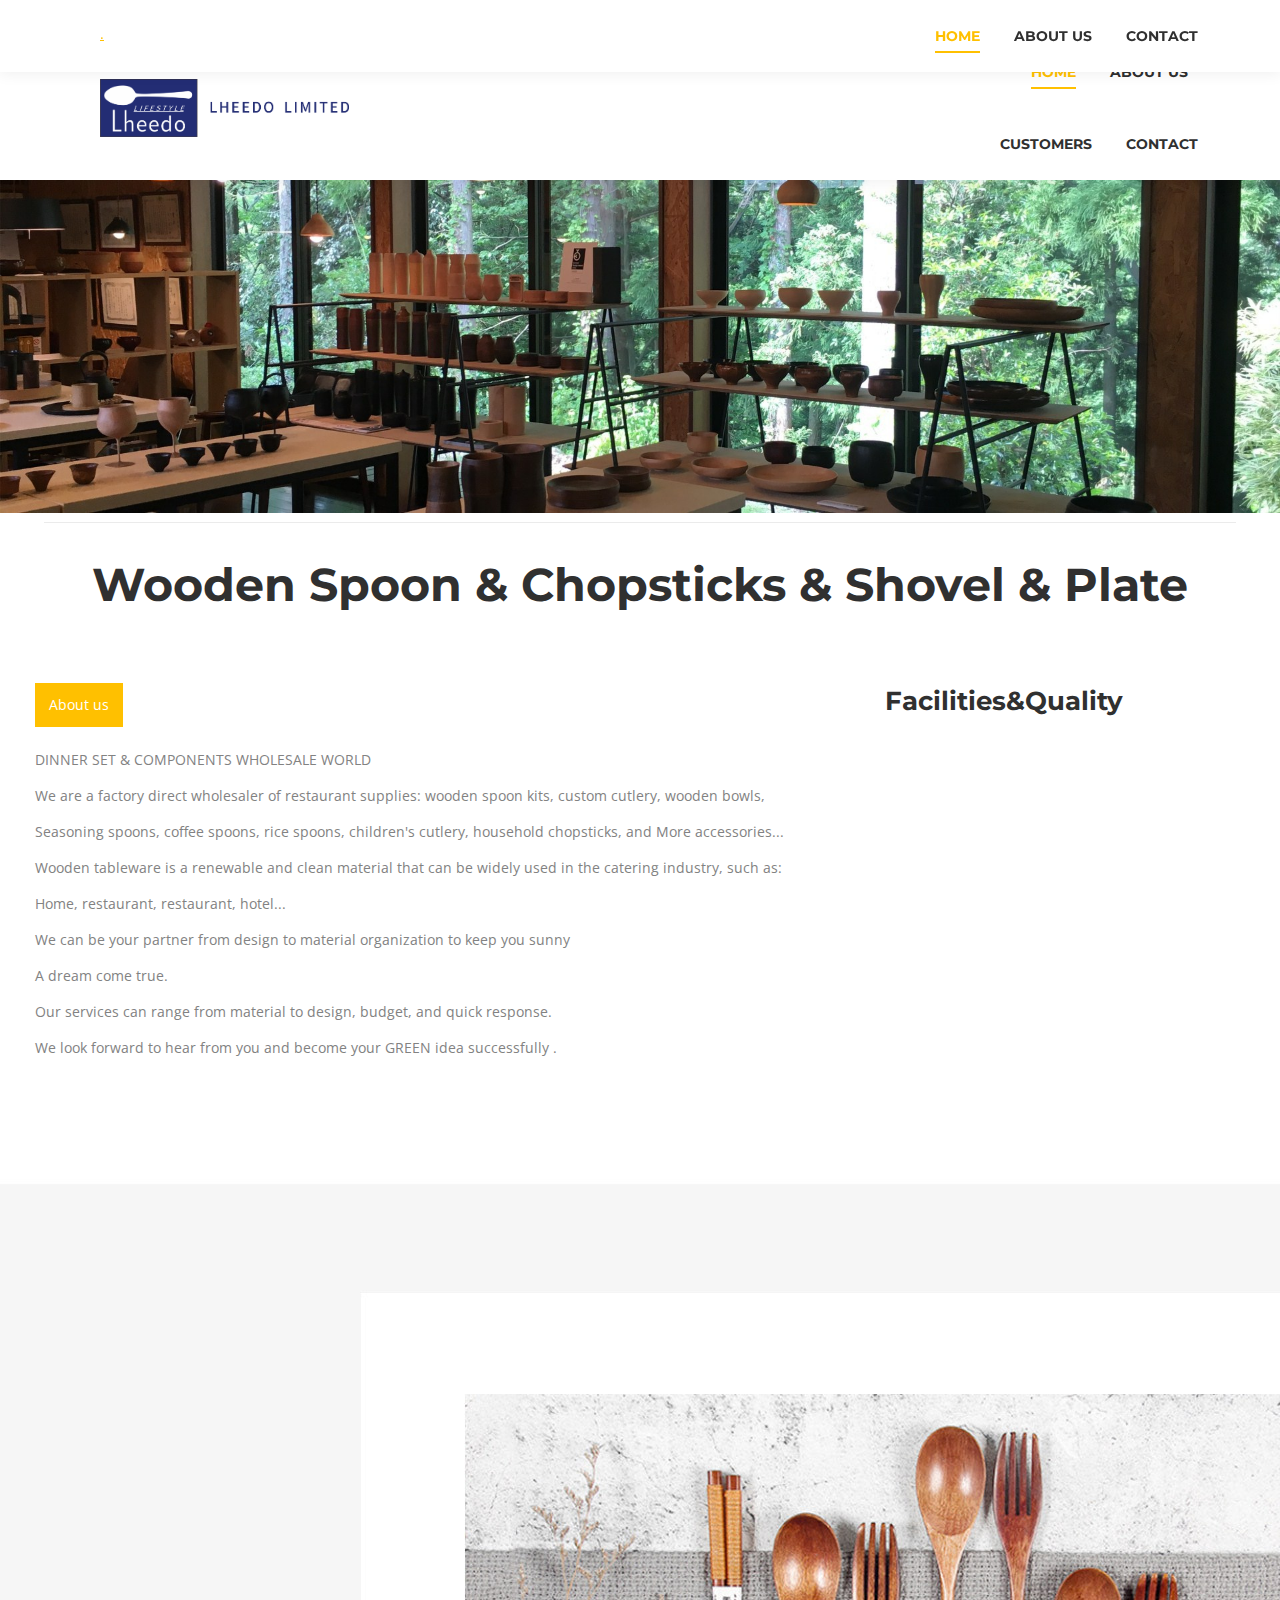
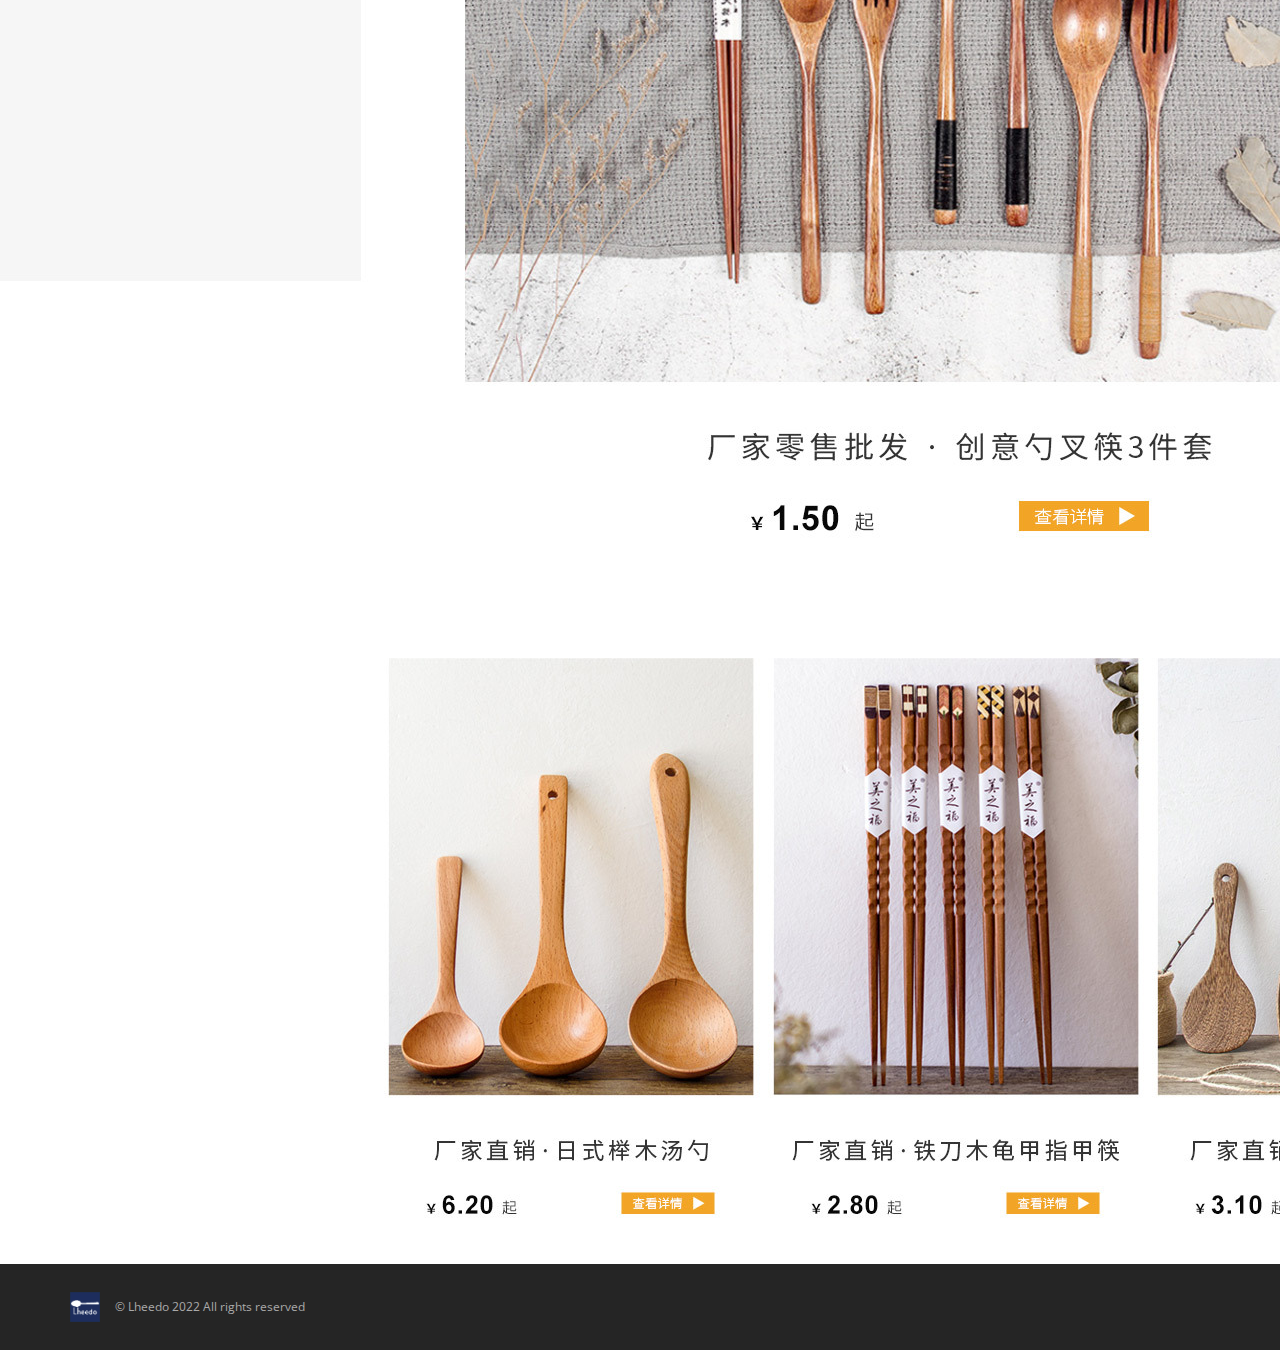
==== commit af61cdaa: "Add files via upload" ====
--- a/index.html
+++ b/index.html
@@ -22,7 +22,7 @@
 <meta name="twitter:data1" content="2 minutes">
 <script type="text/javascript" async="" src="./Lheedo (Xiamen) Leisure Products Co., Ltd__files/linkid.js"></script><script type="text/javascript" async="" src="./Lheedo (Xiamen) Leisure Products Co., Ltd__files/analytics.js"></script><script type="text/javascript" async="" src="./Lheedo (Xiamen) Leisure Products Co., Ltd__files/analytics.js"></script><script async="" src="./Lheedo (Xiamen) Leisure Products Co., Ltd__files/gtm.js"></script><script async="" src="./Lheedo (Xiamen) Leisure Products Co., Ltd__files/gtm.js"></script><script async="" src="./Lheedo (Xiamen) Leisure Products Co., Ltd__files/gtm.js"></script><script async="" src="./Lheedo (Xiamen) Leisure Products Co., Ltd__files/gtm.js"></script><script type="application/ld+json" class="yoast-schema-graph"></script>
 <link rel="dns-prefetch" href="https://fonts.googleapis.com/">
-<link rel="alternate" type="application/rss+xml" title="Solar Parts and Components Factory Direct » Feed" href="https://lheedo.github.io/feed">
+<link rel="alternate" type="application/rss+xml" title="Lheedo wooden spoon » Feed" href="https://lheedo.github.io/feed">
 <script src="./Lheedo (Xiamen) Leisure Products Co., Ltd__files/js" data-cfasync="false" async=""></script>
 <link rel="stylesheet" type="text/css" href="./Lheedo (Xiamen) Leisure Products Co., Ltd__files/7me72.css" media="all">
 <style id="wp-block-library-theme-inline-css">#start-resizable-editor-section{display:none}.wp-block-audio figcaption{color:#555;font-size:13px;text-align:center}.is-dark-theme .wp-block-audio figcaption{color:hsla(0,0%,100%,.65)}.wp-block-code{font-family:Menlo,Consolas,monaco,monospace;color:#1e1e1e;padding:.8em 1em;border:1px solid #ddd;border-radius:4px}.wp-block-embed figcaption{color:#555;font-size:13px;text-align:center}.is-dark-theme .wp-block-embed figcaption{color:hsla(0,0%,100%,.65)}.blocks-gallery-caption{color:#555;font-size:13px;text-align:center}.is-dark-theme .blocks-gallery-caption{color:hsla(0,0%,100%,.65)}.wp-block-image figcaption{color:#555;font-size:13px;text-align:center}.is-dark-theme .wp-block-image figcaption{color:hsla(0,0%,100%,.65)}.wp-block-pullquote{border-top:4px solid;border-bottom:4px solid;margin-bottom:1.75em;color:currentColor}.wp-block-pullquote__citation,.wp-block-pullquote cite,.wp-block-pullquote footer{color:currentColor;text-transform:uppercase;font-size:.8125em;font-style:normal}.wp-block-quote{border-left:.25em solid;margin:0 0 1.75em;padding-left:1em}.wp-block-quote cite,.wp-block-quote footer{color:currentColor;font-size:.8125em;position:relative;font-style:normal}.wp-block-quote.has-text-align-right{border-left:none;border-right:.25em solid;padding-left:0;padding-right:1em}.wp-block-quote.has-text-align-center{border:none;padding-left:0}.wp-block-quote.is-large,.wp-block-quote.is-style-large{border:none}.wp-block-search .wp-block-search__label{font-weight:700}.wp-block-group.has-background{padding:1.25em 2.375em;margin-top:0;margin-bottom:0}.wp-block-separator{border:none;border-bottom:2px solid;margin-left:auto;margin-right:auto;opacity:.4}.wp-block-separator:not(.is-style-wide):not(.is-style-dots){width:100px}.wp-block-separator.has-background:not(.is-style-dots){border-bottom:none;height:1px}.wp-block-separator.has-background:not(.is-style-wide):not(.is-style-dots){height:2px}.wp-block-table thead{border-bottom:3px solid}.wp-block-table tfoot{border-top:3px solid}.wp-block-table td,.wp-block-table th{padding:.5em;border:1px solid;word-break:normal}.wp-block-table figcaption{color:#555;font-size:13px;text-align:center}.is-dark-theme .wp-block-table figcaption{color:hsla(0,0%,100%,.65)}.wp-block-video figcaption{color:#555;font-size:13px;text-align:center}.is-dark-theme .wp-block-video figcaption{color:hsla(0,0%,100%,.65)}.wp-block-template-part.has-background{padding:1.25em 2.375em;margin-top:0;margin-bottom:0}#end-resizable-editor-section{display:none}</style>
@@ -133,7 +133,7 @@
 <div class="top-bar-bg"></div><div class="left-widgets mini-widgets"><a href="mailto:lheedocn@gmail.com?subject=Inquiryfromlheedo.github.io" class="mini-contacts email show-on-desktop in-menu-first-switch in-menu-second-switch first last"><i class="fa-fw the7-mw-icon-mail"></i>lheedocn@gmail.com</a></div><div class="right-widgets mini-widgets"><a href="lheedo.github.io" class="mini-contacts multipurpose_1 show-on-desktop in-top-bar-right in-top-bar first"><i class="fa-fw icomoon-the7-font-the7-home-02"></i>EN 1</a><a href="lheedo.github.io" class="mini-contacts multipurpose_3 show-on-desktop in-top-bar-right in-top-bar"><i class="fa-fw icomoon-the7-font-the7-home-02"></i>CN</a><div class="soc-ico show-on-desktop in-menu-first-switch in-menu-second-switch custom-bg disabled-border border-off hover-accent-bg hover-disabled-border hover-border-off last"><a title="Facebook page opens in new window" href="https://www.facebook.com/Lheedo-102729185794280" target="_blank" class="facebook"><span class="soc-font-icon"></span><span class="screen-reader-text">Facebook page opens in new window</span></a><a title="Instagram page opens in new window" href="https://www.instagram.com/lheedo_tableware/" target="_blank" class="instagram"><span class="soc-font-icon"></span><span class="screen-reader-text">Instagram page opens in new window</span></a><a title="Linkedin page opens in new window" href="https://www.linkedin.com/company/lheedo" target="_blank" class="linkedin"><span class="soc-font-icon"></span><span class="screen-reader-text">Linkedin page opens in new window</span></a><a title="YouTube page opens in new window" href="https://www.youtube.com/@lheedo" target="_blank" class="you-tube"><span class="soc-font-icon"></span><span class="screen-reader-text">YouTube page opens in new window</span></a></div>
 </div></div><header class="header-bar">
 <div class="branding">
-<div id="site-title" class="assistive-text">Lheedo Tableware Factory Direct</div><div id="site-description" class="assistive-text">China Tableware Manufacturer|Lheedo</div><a class="same-logo" href="lheedo.github.io"><span style="color: #ffffff"><img src="Lheedo (Xiamen) Leisure Products Co., Ltd__files/1646893718+++++.png" alt="lheedo Limited" width="350" class="preload-me"/></span><img class="mobile-logo preload-me" src="./Lheedo (Xiamen) Leisure Products Co., Ltd__files/96X192.png" srcset="./Lheedo (Xiamen) Leisure Products Co., Ltd__files/96X192.png 192w" width="192" height="96" sizes="192px" alt="China Tableware Manufacturer|Lheedo"></a></div><ul id="primary-menu" class="main-nav underline-decoration upwards-line level-arrows-on outside-item-remove-margin" role="menubar"><li class="menu-item menu-item-type-post_type menu-item-object-page menu-item-home current-menu-item page_item page-item-930 current_page_item menu-item-977 act first" role="presentation"><a href="https://lheedo.github.io/" data-level="1" role="menuitem"><span class="menu-item-text"><span class="menu-text">Home</span></span></a></li> <li class="menu-item menu-item-type-post_type menu-item-object-page menu-item-976" role="presentation"><a href="https://lheedo.github.io/about-us" data-level="1" role="menuitem"><span class="menu-item-text"><span class="menu-text">About Us</span></span></a></li>
+<div id="site-title" class="assistive-text">Lheedo Tableware Factory Direct</div><div id="site-description" class="assistive-text">China Tableware Manufacturer|Lheedo</div><a class="same-logo" href="lheedo.github.io"><span style="color: #ffffff"><img src="Lheedo (Xiamen) Leisure Products Co., Ltd__files/logo.png" alt="lheedo Limited" style="max-width: 30%; height: auto;" class="preload-me"/></span><img class="mobile-logo preload-me" src="./Lheedo (Xiamen) Leisure Products Co., Ltd__files/96X192.png" srcset="./Lheedo (Xiamen) Leisure Products Co., Ltd__files/96X192.png 192w" width="192" height="96" sizes="192px" alt="China Tableware Manufacturer|Lheedo"></a></div><ul id="primary-menu" class="main-nav underline-decoration upwards-line level-arrows-on outside-item-remove-margin" role="menubar"><li class="menu-item menu-item-type-post_type menu-item-object-page menu-item-home current-menu-item page_item page-item-930 current_page_item menu-item-977 act first" role="presentation"><a href="https://lheedo.github.io/" data-level="1" role="menuitem"><span class="menu-item-text"><span class="menu-text">Home</span></span></a></li> <li class="menu-item menu-item-type-post_type menu-item-object-page menu-item-976" role="presentation"><a href="https://lheedo.github.io/about-us" data-level="1" role="menuitem"><span class="menu-item-text"><span class="menu-text">About Us</span></span></a></li>
   <li class="menu-item menu-item-type-post_type menu-item-object-page menu-item-976" role="presentation"><a href="https://lheedo.github.io/customers" data-level="1" role="menuitem"><span class="menu-item-text"><span class="menu-text">Customers</span></span></a></li>    
   <li class="menu-item menu-item-type-post_type menu-item-object-page menu-item-980" role="presentation"><a href="https://lheedo.github.io/contact" data-level="1" role="menuitem"><span class="menu-item-text"><span class="menu-text">Contact</span></span></a></li> </ul>
 </header><div class="mobile-header-bar"><div class="mobile-navigation"><a href="lheedo.github.io/#" class="dt-mobile-menu-icon floating-btn" aria-label="Mobile menu icon"><div class="lines-button "><span class="menu-line"></span><span class="menu-line"></span><span class="menu-line"></span></div></a><a href="lheedo.github.io/#" class="dt-mobile-menu-icon" aria-label="Mobile menu icon"><div class="lines-button "><span class="menu-line"></span><span class="menu-line"></span><span class="menu-line"></span></div></a></div><div class="mobile-branding"><a class="same-logo" href="lheedo.github.io/"><img class="preload-me" src="./Lheedo (Xiamen) Leisure Products Co., Ltd__files/128X256.png" srcset="./Lheedo (Xiamen) Leisure Products Co., Ltd__files/128X256.png 256w" width="256" height="128" sizes="256px" alt="Lheedo Tableware Factory Direct"><img class="mobile-logo preload-me" src="./Lheedo (Xiamen) Leisure Products Co., Ltd__files/96X192.png" srcset="./Lheedo (Xiamen) Leisure Products Co., Ltd__files/96X192.png 192w" width="192" height="96" sizes="192px" alt="Lheedo Tableware Factory Direct"></a></div></div></div><div class="dt-mobile-header mobile-menu-show-divider dt-parent-menu-clickable"><div class="mobile-header-scrollbar-wrap">
@@ -159,8 +159,8 @@
              text-align: center;     
         }
         #img{           /*图片宽度，高度 */
-            width: 1920px;
-            height: 500px;
+            width: 100%;
+            height: auto;
         }
         #ol{
     
@@ -257,7 +257,7 @@
 </div>
 </div>
 </div>
-<div class="design-wrap"> <img class="fullscreen-img fd-show" src="./Lheedo (Xiamen) Leisure Products Co., Ltd__files/369001.jpg"> </div>
+<div class="design-wrap"><img class="fullscreen-img fd-show" src="./Lheedo (Xiamen) Leisure Products Co., Ltd__files/369001.jpg" max-width=100%> </div>
 </div></div><footer id="footer" class="footer solid-bg empty-footer">
 <div id="bottom-bar" class="solid-bg logo-left" role="contentinfo">
 <div class="wf-wrap">
@@ -295,7 +295,7 @@
 <noscript id="wpfc-google-fonts"><link crossorigin="anonymous" rel='stylesheet' id='dt-web-fonts-css' href='https://fonts.googleapis.com/css?family=Roboto:400,600,700%7COpen+Sans:400,600,700%7CRoboto+Condensed:400,600,700%7CMontserrat:400,600,700&#038;display=swap' type='text/css' media='all'/>
 </noscript>
 <script id="monsterinsights-frontend-script-js-extra">var monsterinsights_frontend={"js_events_tracking":"true","download_extensions":"doc,pdf,ppt,zip,xls,docx,pptx,xlsx","inbound_paths":"[]","home_url":"https:\/\/lheedo.github.io","hash_tracking":"false","ua":"UA-172124440-1","v4_id":""};</script>
-<script id="dt-above-fold-js-extra">var dtLocal={"themeUrl":"https:\/\/lheedo.github.io\/wp-content\/themes\/dt-the7","passText":"To view this protected post, enter the password below:","moreButtonText":{"loading":"Loading...","loadMore":"Load more"},"postID":"930","ajaxurl":"https:\/\/lheedo.github.io\/wp-admin\/admin-ajax.php","REST":{"baseUrl":"https:\/\/lheedo.github.io\/wp-json\/the7\/v1","endpoints":{"sendMail":"\/send-mail"}},"contactMessages":{"required":"One or more fields have an error. Please check and try again.","terms":"Please accept the privacy policy.","fillTheCaptchaError":"Please, fill the captcha."},"captchaSiteKey":"","ajaxNonce":"a0b4ec537e","pageData":{"type":"page","template":"page","layout":null},"themeSettings":{"smoothScroll":"on","lazyLoading":false,"accentColor":{"mode":"solid","color":"#ffc000"},"desktopHeader":{"height":100},"ToggleCaptionEnabled":"disabled","ToggleCaption":"Navigation","floatingHeader":{"showAfter":140,"showMenu":true,"height":70,"logo":{"showLogo":true,"html":"<img class=\" preload-me\" src=\"https:\/\/lheedo.github.io\/wp-content\/uploads\/2018\/03\/128X256.png\" srcset=\"https:\/\/lheedo.github.io\/wp-content\/uploads\/2018\/03\/128X256.png 256w, https:\/\/lheedo.github.io\/wp-content\/uploads\/2018\/03\/128X256.png 256w\" width=\"256\" height=\"128\"   sizes=\"256px\" alt=\"Solar Parts and Components Factory Direct\" \/>","url":"https:\/\/lheedo.github.io\/"}},"topLine":{"floatingTopLine":{"logo":{"showLogo":false,"html":""}}},"mobileHeader":{"firstSwitchPoint":990,"secondSwitchPoint":700,"firstSwitchPointHeight":60,"secondSwitchPointHeight":60,"mobileToggleCaptionEnabled":"disabled","mobileToggleCaption":"Menu"},"stickyMobileHeaderFirstSwitch":{"logo":{"html":"<img class=\" preload-me\" src=\"https:\/\/lheedo.github.io\/wp-content\/uploads\/2018\/03\/96X192.png\" srcset=\"https:\/\/lheedo.github.io\/wp-content\/uploads\/2018\/03\/96X192.png 192w, https:\/\/lheedo.github.io\/wp-content\/uploads\/2018\/03\/96X192.png 192w\" width=\"192\" height=\"96\"   sizes=\"192px\" alt=\"Solar Parts and Components Factory Direct\" \/>"}},"stickyMobileHeaderSecondSwitch":{"logo":{"html":"<img class=\" preload-me\" src=\"https:\/\/lheedo.github.io\/wp-content\/uploads\/2018\/03\/96X192.png\" srcset=\"https:\/\/lheedo.github.io\/wp-content\/uploads\/2018\/03\/96X192.png 192w, https:\/\/lheedo.github.io\/wp-content\/uploads\/2018\/03\/96X192.png 192w\" width=\"192\" height=\"96\"   sizes=\"192px\" alt=\"Solar Parts and Components Factory Direct\" \/>"}},"content":{"textColor":"#828282","headerColor":"#303030"},"sidebar":{"switchPoint":990},"boxedWidth":"1280px","stripes":{"stripe1":{"textColor":"#828282","headerColor":"#303030"},"stripe2":{"textColor":"#ffffff","headerColor":"#ffffff"},"stripe3":{"textColor":"#ffffff","headerColor":"#ffffff"}}},"VCMobileScreenWidth":"768"};
+<script id="dt-above-fold-js-extra">var dtLocal={"themeUrl":"https:\/\/lheedo.github.io\/wp-content\/themes\/dt-the7","passText":"To view this protected post, enter the password below:","moreButtonText":{"loading":"Loading...","loadMore":"Load more"},"postID":"930","ajaxurl":"https:\/\/lheedo.github.io\/wp-admin\/admin-ajax.php","REST":{"baseUrl":"https:\/\/lheedo.github.io\/wp-json\/the7\/v1","endpoints":{"sendMail":"\/send-mail"}},"contactMessages":{"required":"One or more fields have an error. Please check and try again.","terms":"Please accept the privacy policy.","fillTheCaptchaError":"Please, fill the captcha."},"captchaSiteKey":"","ajaxNonce":"a0b4ec537e","pageData":{"type":"page","template":"page","layout":null},"themeSettings":{"smoothScroll":"on","lazyLoading":false,"accentColor":{"mode":"solid","color":"#ffc000"},"desktopHeader":{"height":100},"ToggleCaptionEnabled":"disabled","ToggleCaption":"Navigation","floatingHeader":{"showAfter":140,"showMenu":true,"height":70,"logo":{"showLogo":true,"html":"<img class=\" preload-me\" src=\"https:\/\/lheedo.github.io\/Lheedo (Xiamen) Leisure Products Co., Ltd__files\/128X256.png\" srcset=\"https:\/\/lheedo.github.io\/Lheedo (Xiamen) Leisure Products Co., Ltd__files\/128X256.png 256w, https:\/\/lheedo.github.io\/Lheedo (Xiamen) Leisure Products Co., Ltd__files\/128X256.png 256w\" width=\"256\" height=\"128\"   sizes=\"256px\" alt=\"Lheedo wooden spoon\" \/>","url":"https:\/\/lheedo.github.io\/"}},"topLine":{"floatingTopLine":{"logo":{"showLogo":false,"html":""}}},"mobileHeader":{"firstSwitchPoint":990,"secondSwitchPoint":700,"firstSwitchPointHeight":60,"secondSwitchPointHeight":60,"mobileToggleCaptionEnabled":"disabled","mobileToggleCaption":"Menu"},"stickyMobileHeaderFirstSwitch":{"logo":{"html":"<img class=\" preload-me\" src=\"https:\/\/lheedo.github.io\/Lheedo (Xiamen) Leisure Products Co., Ltd__files\/96X192.png\" srcset=\"https:\/\/lheedo.github.io\/Lheedo (Xiamen) Leisure Products Co., Ltd__files\/96X192.png 192w, https:\/\/lheedo.github.io\/Lheedo (Xiamen) Leisure Products Co., Ltd__files\/96X192.png 192w\" width=\"192\" height=\"96\"   sizes=\"192px\" alt=\"Lheedo wooden spoont\" \/>"}},"stickyMobileHeaderSecondSwitch":{"logo":{"html":"<img class=\" preload-me\" src=\"https:\/\/lheedo.github.io\/Lheedo (Xiamen) Leisure Products Co., Ltd__files\/96X192.png\" srcset=\"https:\/\/lheedo.github.io\/Lheedo (Xiamen) Leisure Products Co., Ltd__files\/96X192.png 192w, https:\/\/lheedo.github.io\/Lheedo (Xiamen) Leisure Products Co., Ltd__files\/96X192.png 192w\" width=\"192\" height=\"96\"   sizes=\"192px\" alt=\"Lheedo wooden spoon\" \/>"}},"content":{"textColor":"#828282","headerColor":"#303030"},"sidebar":{"switchPoint":990},"boxedWidth":"1280px","stripes":{"stripe1":{"textColor":"#828282","headerColor":"#303030"},"stripe2":{"textColor":"#ffffff","headerColor":"#ffffff"},"stripe3":{"textColor":"#ffffff","headerColor":"#ffffff"}}},"VCMobileScreenWidth":"768"};
 var dtShare={"shareButtonText":{"facebook":"Share on Facebook","twitter":"Tweet","pinterest":"Pin it","linkedin":"Share on Linkedin","whatsapp":"Share on Whatsapp"},"overlayOpacity":"85"};</script>
 <script>var wpcf7={"api":{"root":"https:\/\/lheedo.github.io\/wp-json\/","namespace":"contact-form-7\/v1"}};</script>
 <script>if(/Android|webOS|iPhone|iPad|iPod|BlackBerry|IEMobile|Opera Mini/i.test(navigator.userAgent)){
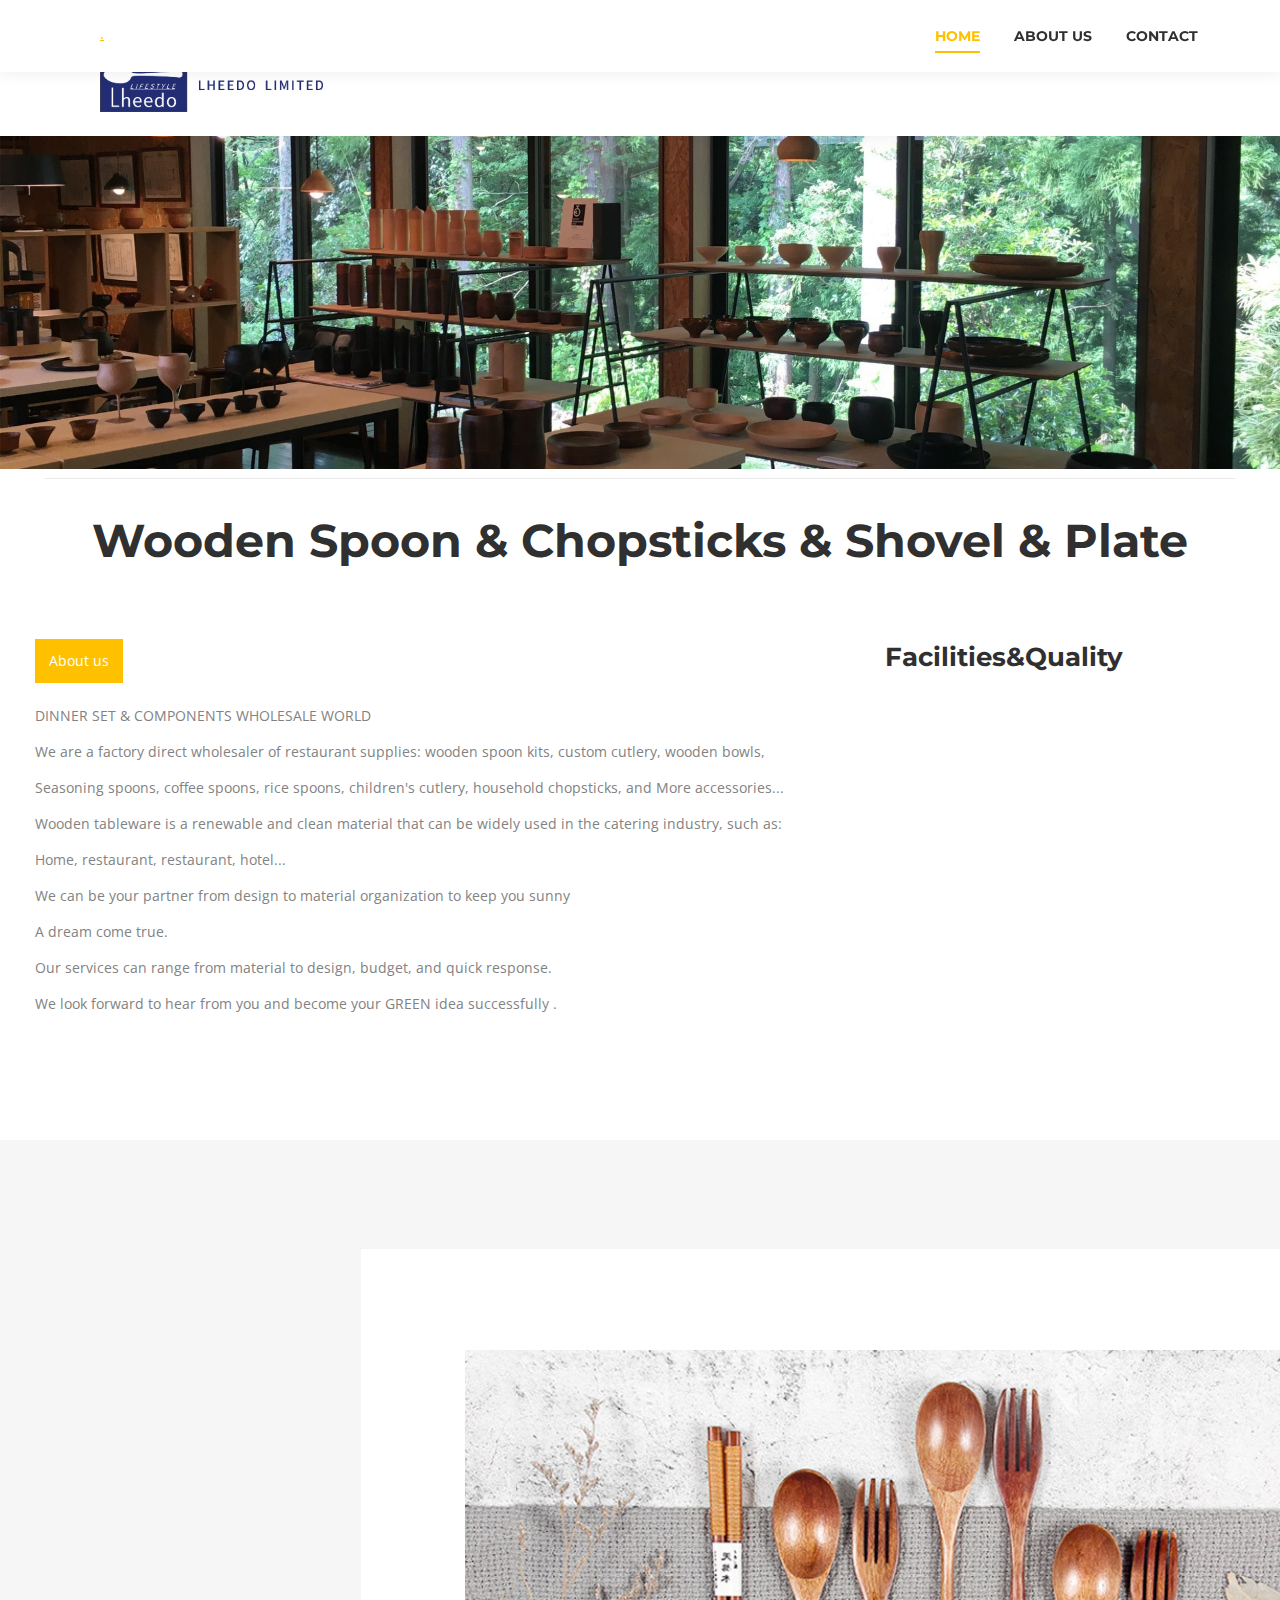
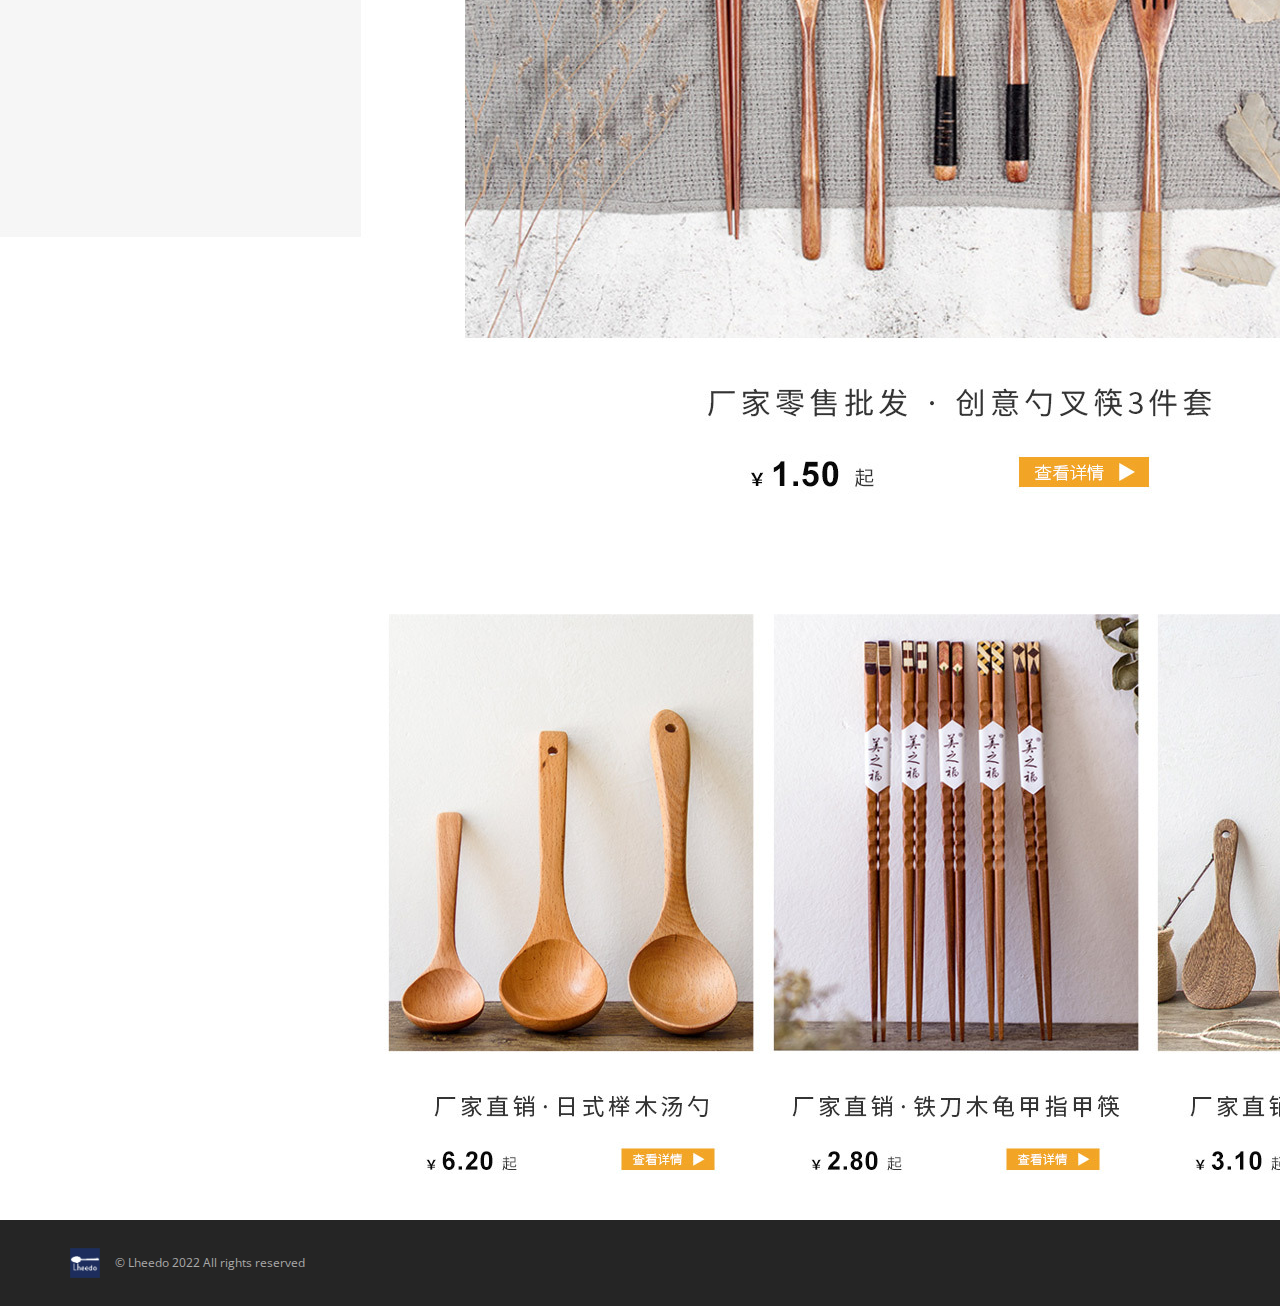
==== commit c1ba9a5a: "Add files via upload" ====
--- a/index.html
+++ b/index.html
@@ -133,10 +133,21 @@
 <div class="top-bar-bg"></div><div class="left-widgets mini-widgets"><a href="mailto:lheedocn@gmail.com?subject=Inquiryfromlheedo.github.io" class="mini-contacts email show-on-desktop in-menu-first-switch in-menu-second-switch first last"><i class="fa-fw the7-mw-icon-mail"></i>lheedocn@gmail.com</a></div><div class="right-widgets mini-widgets"><a href="lheedo.github.io" class="mini-contacts multipurpose_1 show-on-desktop in-top-bar-right in-top-bar first"><i class="fa-fw icomoon-the7-font-the7-home-02"></i>EN 1</a><a href="lheedo.github.io" class="mini-contacts multipurpose_3 show-on-desktop in-top-bar-right in-top-bar"><i class="fa-fw icomoon-the7-font-the7-home-02"></i>CN</a><div class="soc-ico show-on-desktop in-menu-first-switch in-menu-second-switch custom-bg disabled-border border-off hover-accent-bg hover-disabled-border hover-border-off last"><a title="Facebook page opens in new window" href="https://www.facebook.com/Lheedo-102729185794280" target="_blank" class="facebook"><span class="soc-font-icon"></span><span class="screen-reader-text">Facebook page opens in new window</span></a><a title="Instagram page opens in new window" href="https://www.instagram.com/lheedo_tableware/" target="_blank" class="instagram"><span class="soc-font-icon"></span><span class="screen-reader-text">Instagram page opens in new window</span></a><a title="Linkedin page opens in new window" href="https://www.linkedin.com/company/lheedo" target="_blank" class="linkedin"><span class="soc-font-icon"></span><span class="screen-reader-text">Linkedin page opens in new window</span></a><a title="YouTube page opens in new window" href="https://www.youtube.com/@lheedo" target="_blank" class="you-tube"><span class="soc-font-icon"></span><span class="screen-reader-text">YouTube page opens in new window</span></a></div>
 </div></div><header class="header-bar">
 <div class="branding">
-<div id="site-title" class="assistive-text">Lheedo Tableware Factory Direct</div><div id="site-description" class="assistive-text">China Tableware Manufacturer|Lheedo</div><a class="same-logo" href="lheedo.github.io"><span style="color: #ffffff"><img src="Lheedo (Xiamen) Leisure Products Co., Ltd__files/logo.png" alt="lheedo Limited" style="max-width: 30%; height: auto;" class="preload-me"/></span><img class="mobile-logo preload-me" src="./Lheedo (Xiamen) Leisure Products Co., Ltd__files/96X192.png" srcset="./Lheedo (Xiamen) Leisure Products Co., Ltd__files/96X192.png 192w" width="192" height="96" sizes="192px" alt="China Tableware Manufacturer|Lheedo"></a></div><ul id="primary-menu" class="main-nav underline-decoration upwards-line level-arrows-on outside-item-remove-margin" role="menubar"><li class="menu-item menu-item-type-post_type menu-item-object-page menu-item-home current-menu-item page_item page-item-930 current_page_item menu-item-977 act first" role="presentation"><a href="https://lheedo.github.io/" data-level="1" role="menuitem"><span class="menu-item-text"><span class="menu-text">Home</span></span></a></li> <li class="menu-item menu-item-type-post_type menu-item-object-page menu-item-976" role="presentation"><a href="https://lheedo.github.io/about-us" data-level="1" role="menuitem"><span class="menu-item-text"><span class="menu-text">About Us</span></span></a></li>
-  <li class="menu-item menu-item-type-post_type menu-item-object-page menu-item-976" role="presentation"><a href="https://lheedo.github.io/customers" data-level="1" role="menuitem"><span class="menu-item-text"><span class="menu-text">Customers</span></span></a></li>    
-  <li class="menu-item menu-item-type-post_type menu-item-object-page menu-item-980" role="presentation"><a href="https://lheedo.github.io/contact" data-level="1" role="menuitem"><span class="menu-item-text"><span class="menu-text">Contact</span></span></a></li> </ul>
-</header><div class="mobile-header-bar"><div class="mobile-navigation"><a href="lheedo.github.io/#" class="dt-mobile-menu-icon floating-btn" aria-label="Mobile menu icon"><div class="lines-button "><span class="menu-line"></span><span class="menu-line"></span><span class="menu-line"></span></div></a><a href="lheedo.github.io/#" class="dt-mobile-menu-icon" aria-label="Mobile menu icon"><div class="lines-button "><span class="menu-line"></span><span class="menu-line"></span><span class="menu-line"></span></div></a></div><div class="mobile-branding"><a class="same-logo" href="lheedo.github.io/"><img class="preload-me" src="./Lheedo (Xiamen) Leisure Products Co., Ltd__files/128X256.png" srcset="./Lheedo (Xiamen) Leisure Products Co., Ltd__files/128X256.png 256w" width="256" height="128" sizes="256px" alt="Lheedo Tableware Factory Direct"><img class="mobile-logo preload-me" src="./Lheedo (Xiamen) Leisure Products Co., Ltd__files/96X192.png" srcset="./Lheedo (Xiamen) Leisure Products Co., Ltd__files/96X192.png 192w" width="192" height="96" sizes="192px" alt="Lheedo Tableware Factory Direct"></a></div></div></div><div class="dt-mobile-header mobile-menu-show-divider dt-parent-menu-clickable"><div class="mobile-header-scrollbar-wrap">
+<div id="site-title" class="assistive-text">Lheedo Tableware Factory Direct</div><div id="site-description" class="assistive-text">China Tableware Manufacturer|Lheedo</div><a class="same-logo" href="lheedo.github.io"><span style="color: #ffffff"><img src="Lheedo (Xiamen) Leisure Products Co., Ltd__files/logo.png" alt="lheedo Limited" style="max-width: 30%; height: auto;" class="preload-me"/></span><img class="mobile-logo preload-me" src="./Lheedo (Xiamen) Leisure Products Co., Ltd__files/logo.png" alt="lheedo Limited" style="max-width: 10%; height: auto;" alt="China Tableware Manufacturer|Lheedo"></a></div>
+<ul id="primary-menu" style="background-color: #fff; display: flex; justify-content: space-around; padding: 10px; margin: 0;">
+  <li class="menu-item" style="flex: 0 1 auto; list-style: none; text-align: center;">
+    <a href="https://lheedo.github.io/" style="text-decoration: none; color: #000; font-size: 2vw; padding: 10px 10px; white-space: nowrap;">Home</a>
+  </li>
+  <li class="menu-item" style="flex: 0 1 auto; list-style: none; text-align: center;">
+    <a href="https://lheedo.github.io/about-us" style="text-decoration: none; color: #000; font-size: 2vw; padding: 10px 10px; white-space: nowrap;">About Us</a>
+  </li>
+  <li class="menu-item" style="flex: 0 1 auto; list-style: none; text-align: center;">
+    <a href="https://lheedo.github.io/contact" style="text-decoration: none; color: #000; font-size: 2vw; padding: 10px 10px; white-space: nowrap;">Contact</a>
+  </li>
+</ul>
+
+
+</header></div><div class="dt-mobile-header mobile-menu-show-divider dt-parent-menu-clickable"><div class="mobile-header-scrollbar-wrap">
 <div class="dt-close-mobile-menu-icon"><div class="close-line-wrap"><span class="close-line"></span><span class="close-line"></span><span class="close-line"></span></div></div><ul id="mobile-menu" class="mobile-main-nav" role="menubar">
 <li class="menu-item menu-item-type-post_type menu-item-object-page menu-item-home current-menu-item page_item page-item-930 current_page_item menu-item-977 act first" role="presentation"><a href="https://lheedo.github.io/" data-level="1" role="menuitem"><span class="menu-item-text"><span class="menu-text">Home</span></span></a></li> <li class="menu-item menu-item-type-post_type menu-item-object-page menu-item-976" role="presentation"><a href="https://lheedo.github.io/about-us" data-level="1" role="menuitem"><span class="menu-item-text"><span class="menu-text">About Us</span></span></a></li>  <li class="menu-item menu-item-type-post_type menu-item-object-page menu-item-974" role="presentation"><a href="https://lheedo.github.io/spoon-gallery" data-level="1" role="menuitem"><span class="menu-item-text"><span class="menu-text">Gallery</span></span></a></li> <li class="menu-item menu-item-type-post_type menu-item-object-page menu-item-1260" role="presentation"><a href="https://lheedo.github.io/faq-spc" data-level="1" role="menuitem"><span class="menu-item-text"><span class="menu-text">FAQ</span></span></a></li> <li class="menu-item menu-item-type-post_type menu-item-object-page menu-item-980" role="presentation"><a href="https://lheedo.github.io/contact-us" data-level="1" role="menuitem"><span class="menu-item-text"><span class="menu-text">Contact</span></span></a></li> 	</ul>
 <div class="mobile-mini-widgets-in-menu"><a href="mailto:lheedocn@gmail.com?subject=Inquiryfromlheedo.github.io" class="mini-contacts email show-on-desktop in-menu-first-switch in-menu-second-switch first last hide-on-desktop hide-on-second-switch show-on-first-switch"><i class="fa-fw the7-mw-icon-mail"></i>lheedocn@gmail.com</a><div class="soc-ico show-on-desktop in-menu-first-switch in-menu-second-switch custom-bg disabled-border border-off hover-accent-bg hover-disabled-border hover-border-off last hide-on-desktop hide-on-second-switch show-on-first-switch"><a title="Facebook page opens in new window" href="https://www.facebook.com/lheedo" target="_blank" class="facebook"><span class="soc-font-icon"></span><span class="screen-reader-text">Facebook page opens in new window</span></a><a title="Instagram page opens in new window" href="https://www.instagram.com/lheedo_tableware/" target="_blank" class="instagram"><span class="soc-font-icon"></span><span class="screen-reader-text">Instagram page opens in new window</span></a><a title="Linkedin page opens in new window" href="https://www.linkedin.com/company/lheedo/" target="_blank" class="linkedin"><span class="soc-font-icon"></span><span class="screen-reader-text">Linkedin page opens in new window</span></a><a title="YouTube page opens in new window" href="https://www.youtube.com/@lheedo" target="_blank" class="you-tube"><span class="soc-font-icon"></span><span class="screen-reader-text">YouTube page opens in new window</span></a></div><a href="mailto:lheedocn@gmail.com?subject=Inquiryfromlheedo.github.io" class="mini-contacts email show-on-desktop in-menu-first-switch in-menu-second-switch first last hide-on-desktop hide-on-first-switch show-on-second-switch"><i class="fa-fw the7-mw-icon-mail"></i>lheedocn@gmail.com</a><div class="soc-ico show-on-desktop in-menu-first-switch in-menu-second-switch custom-bg disabled-border border-off hover-accent-bg hover-disabled-border hover-border-off last hide-on-desktop hide-on-first-switch show-on-second-switch"><a title="Facebook page opens in new window" href="https://www.facebook.com/lheedo" target="_blank" class="facebook"><span class="soc-font-icon"></span><span class="screen-reader-text">Facebook page opens in new window</span></a><a title="Instagram page opens in new window" href="https://www.instagram.com/lheedo_tableware/" target="_blank" class="instagram"><span class="soc-font-icon"></span><span class="screen-reader-text">Instagram page opens in new window</span></a><a title="Linkedin page opens in new window" href="https://www.linkedin.com/company/lheedo" target="_blank" class="linkedin"><span class="soc-font-icon"></span><span class="screen-reader-text">Linkedin page opens in new window</span></a><a title="YouTube page opens in new window" href="https://www.youtube.com/@lheedo" target="_blank" class="you-tube"><span class="soc-font-icon"></span><span class="screen-reader-text">YouTube page opens in new window</span></a></div></div></div></div>
@@ -257,8 +268,9 @@
 </div>
 </div>
 </div>
-<div class="design-wrap"><img class="fullscreen-img fd-show" src="./Lheedo (Xiamen) Leisure Products Co., Ltd__files/369001.jpg" max-width=100%> </div>
-</div></div><footer id="footer" class="footer solid-bg empty-footer">
+</div>
+<div class="design-wrap"><img class="fullscreen-img fd-show" src="./Lheedo (Xiamen) Leisure Products Co., Ltd__files/369001.jpg" max-width=100%></div>
+</div><footer id="footer" class="footer solid-bg empty-footer">
 <div id="bottom-bar" class="solid-bg logo-left" role="contentinfo">
 <div class="wf-wrap">
 <div class="wf-container-bottom">
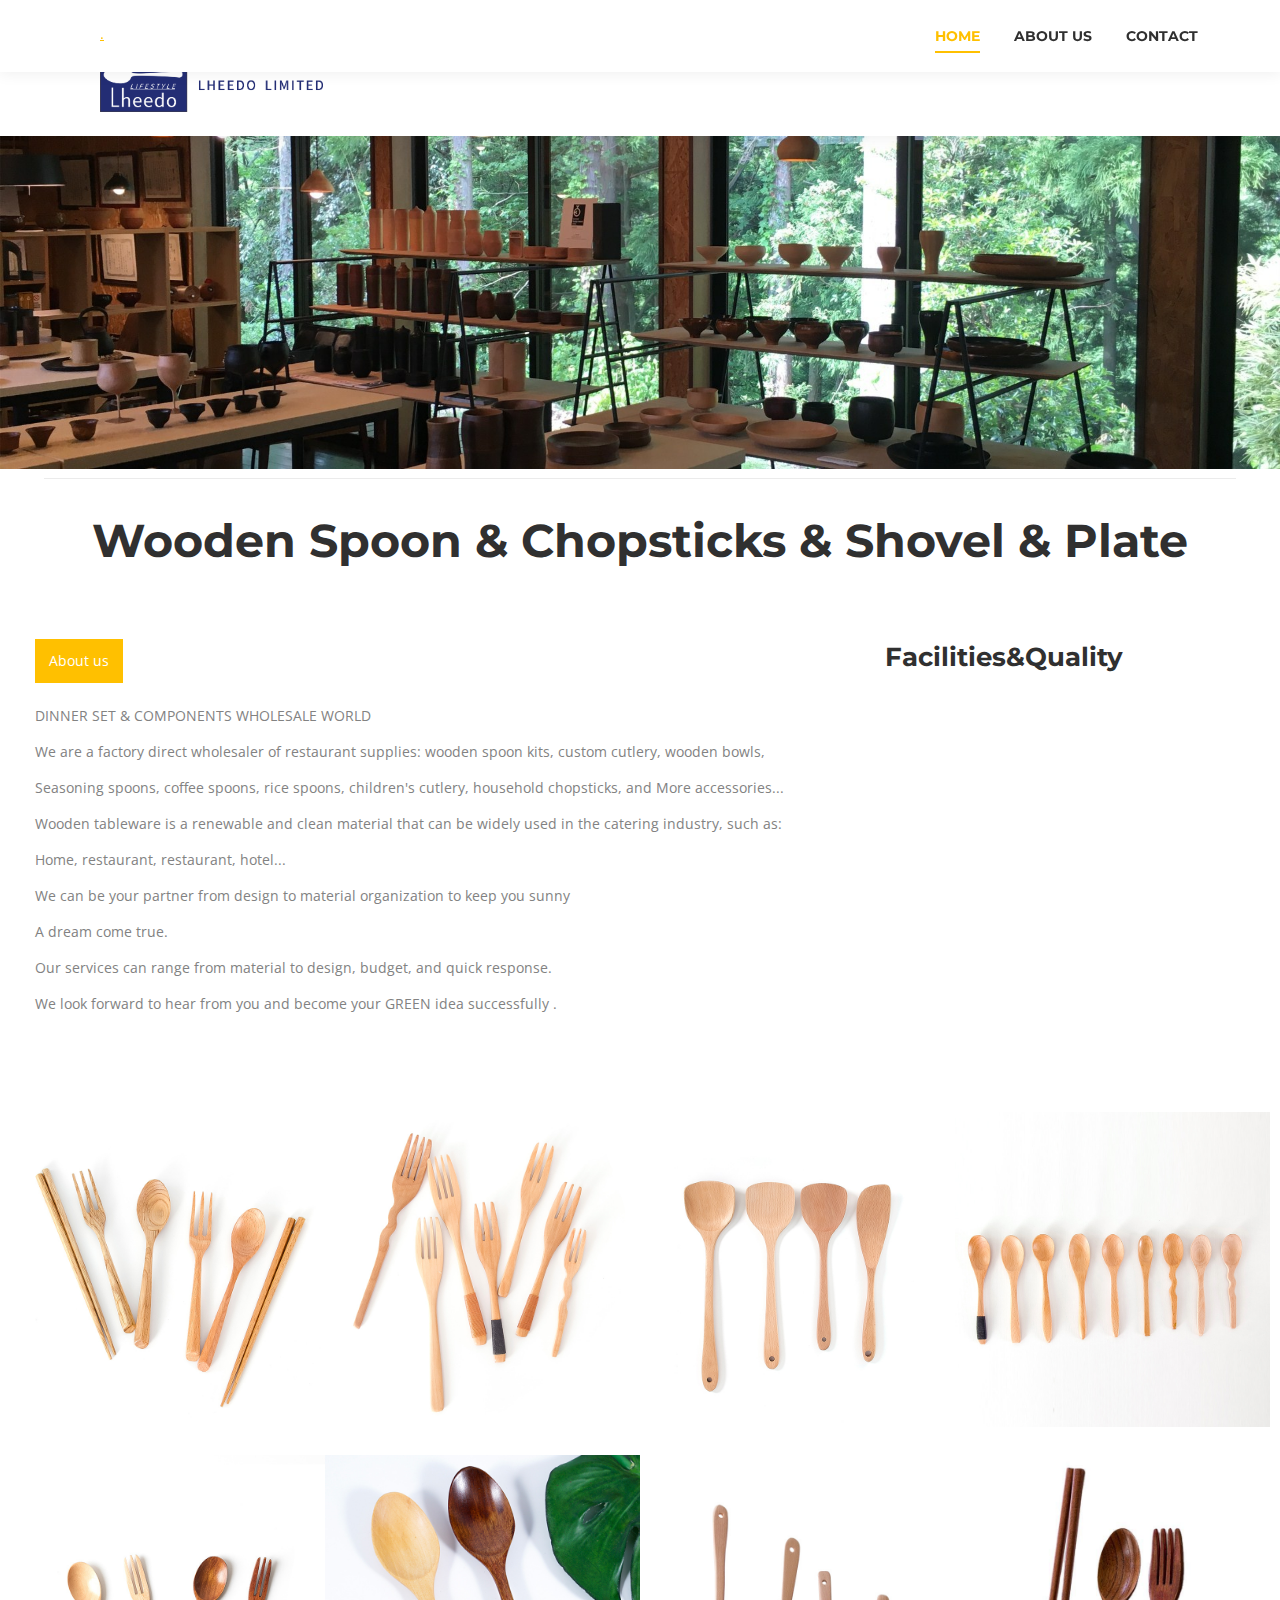
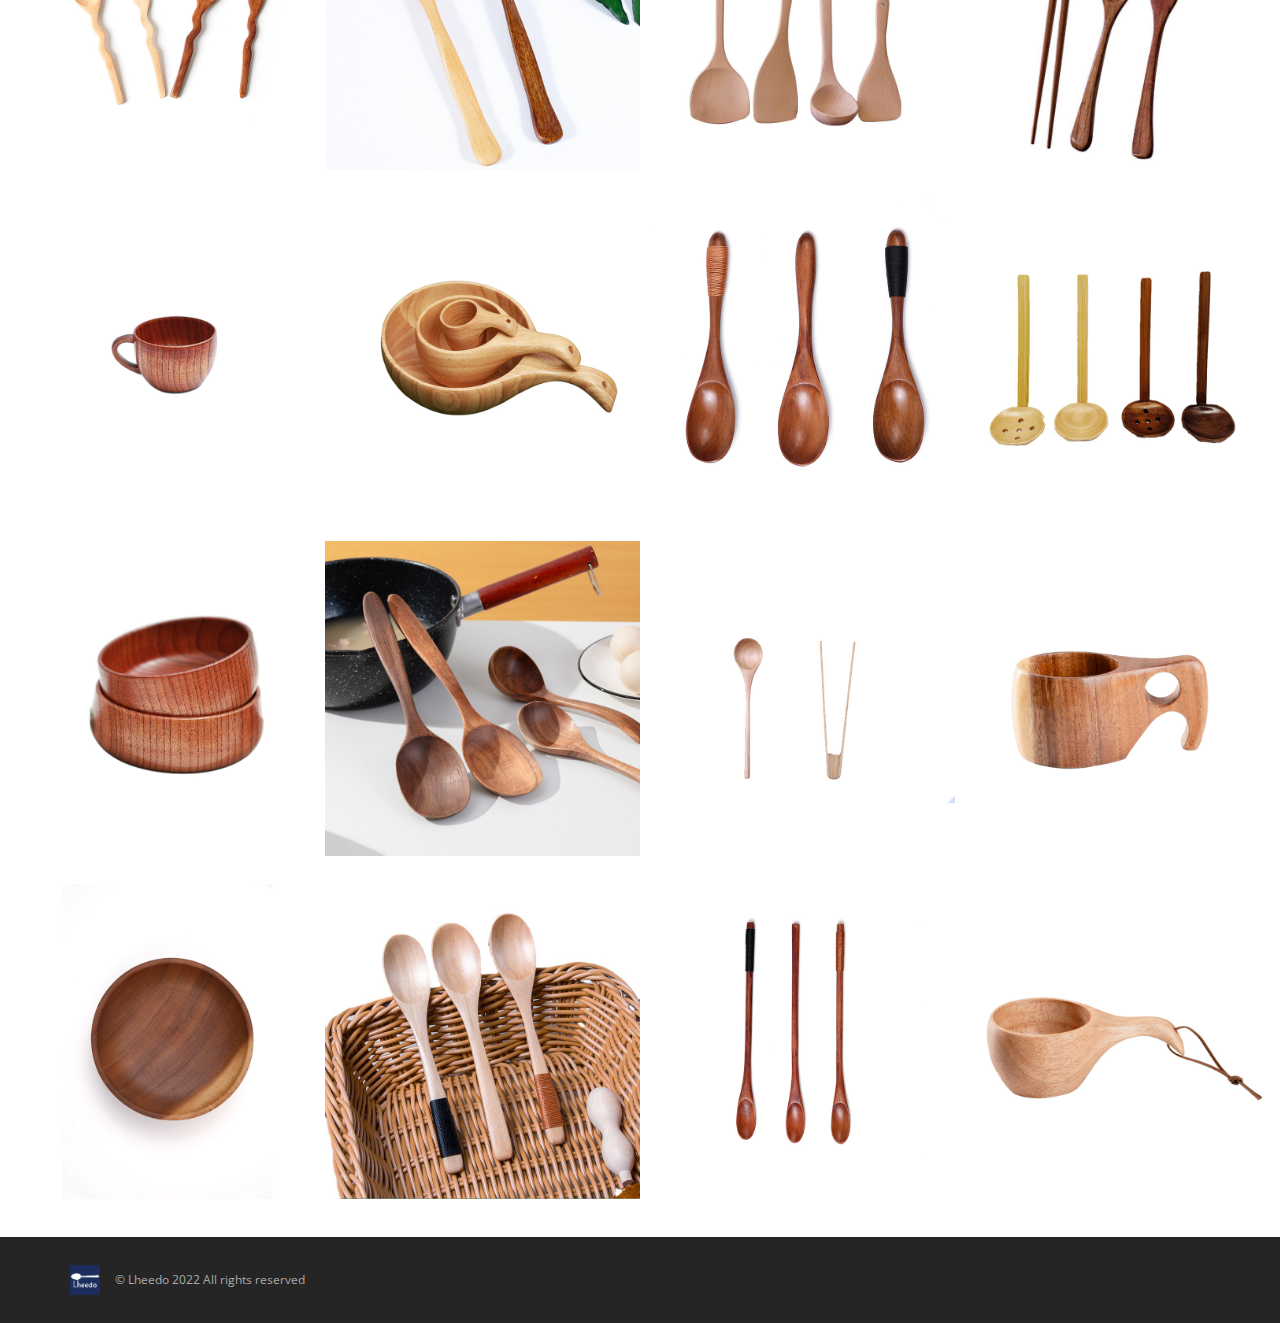
==== commit 9b023574: "Add files via upload" ====
--- a/index.html
+++ b/index.html
@@ -60,6 +60,11 @@
 .wpcf7 input[type="url"],
 .wpcf7 input[type="email"],
 .wpcf7 input[type="tel"]{direction:ltr;}
+@media screen and (max-width: 768px) {
+  .product-item {
+    flex: 1 1 48%; /* 在较小屏幕上每行显示2张图片 */
+  }
+}
 </style>
 <link rel="stylesheet" type="text/css" href="./Lheedo (Xiamen) Leisure Products Co., Ltd__files/7me72(1).css" media="screen">
 <link rel="stylesheet" type="text/css" href="./Lheedo (Xiamen) Leisure Products Co., Ltd__files/7me72(2).css" media="all">
@@ -269,7 +274,72 @@
 </div>
 </div>
 </div>
-<div class="design-wrap"><img class="fullscreen-img fd-show" src="./Lheedo (Xiamen) Leisure Products Co., Ltd__files/369001.jpg" max-width=100%></div>
+<div class="product-gallery" style="display: flex; flex-wrap: wrap; justify-content: space-between; padding: 10px;">
+
+  <!-- 这里是每张图片 -->
+  <div class="product-item" style="flex: 1 1 23%; margin-bottom: 20px;">
+    <img src="Lheedo (Xiamen) Leisure Products Co., Ltd__files/product1.jpg" alt="Product 1" style="width: 100%; height: auto;">
+  </div>
+  <div class="product-item" style="flex: 1 1 23%; margin-bottom: 20px;">
+    <img src="Lheedo (Xiamen) Leisure Products Co., Ltd__files/product2.jpg" alt="Product 2" style="width: 100%; height: auto;">
+  </div>
+  <div class="product-item" style="flex: 1 1 23%; margin-bottom: 20px;">
+    <img src="Lheedo (Xiamen) Leisure Products Co., Ltd__files/product3.jpg" alt="Product 3" style="width: 100%; height: auto;">
+  </div>
+  <div class="product-item" style="flex: 1 1 23%; margin-bottom: 20px;">
+    <img src="Lheedo (Xiamen) Leisure Products Co., Ltd__files/product4.jpg" alt="Product 4" style="width: 100%; height: auto;">
+  </div>
+  <div class="product-item" style="flex: 1 1 23%; margin-bottom: 20px;">
+    <img src="Lheedo (Xiamen) Leisure Products Co., Ltd__files/product5.jpg" alt="Product 5" style="width: 100%; height: auto;">
+  </div>
+  <div class="product-item" style="flex: 1 1 23%; margin-bottom: 20px;">
+    <img src="Lheedo (Xiamen) Leisure Products Co., Ltd__files/product6.jpg" alt="Product 6" style="width: 100%; height: auto;">
+  </div>
+  <div class="product-item" style="flex: 1 1 23%; margin-bottom: 20px;">
+    <img src="Lheedo (Xiamen) Leisure Products Co., Ltd__files/product7.jpg" alt="Product 7" style="width: 100%; height: auto;">
+  </div>
+  <div class="product-item" style="flex: 1 1 23%; margin-bottom: 20px;">
+    <img src="Lheedo (Xiamen) Leisure Products Co., Ltd__files/product8.jpg" alt="Product 8" style="width: 100%; height: auto;">
+  </div>
+  <div class="product-item" style="flex: 1 1 23%; margin-bottom: 20px;">
+    <img src="Lheedo (Xiamen) Leisure Products Co., Ltd__files/product9.jpg" alt="Product 9" style="width: 100%; height: auto;">
+  </div>
+  <div class="product-item" style="flex: 1 1 23%; margin-bottom: 20px;">
+    <img src="Lheedo (Xiamen) Leisure Products Co., Ltd__files/product10.jpg" alt="Product 10" style="width: 100%; height: auto;">
+  </div>
+  <div class="product-item" style="flex: 1 1 23%; margin-bottom: 20px;">
+    <img src="Lheedo (Xiamen) Leisure Products Co., Ltd__files/product11.jpg" alt="Product 11" style="width: 100%; height: auto;">
+  </div>
+  <div class="product-item" style="flex: 1 1 23%; margin-bottom: 20px;">
+    <img src="Lheedo (Xiamen) Leisure Products Co., Ltd__files/product12.jpg" alt="Product 12" style="width: 100%; height: auto;">
+  </div>
+  <div class="product-item" style="flex: 1 1 23%; margin-bottom: 20px;">
+    <img src="Lheedo (Xiamen) Leisure Products Co., Ltd__files/product13.jpg" alt="Product 13" style="width: 100%; height: auto;">
+  </div>
+  <div class="product-item" style="flex: 1 1 23%; margin-bottom: 20px;">
+    <img src="Lheedo (Xiamen) Leisure Products Co., Ltd__files/product14.jpg" alt="Product 14" style="width: 100%; height: auto;">
+  </div>
+  <div class="product-item" style="flex: 1 1 23%; margin-bottom: 20px;">
+    <img src="Lheedo (Xiamen) Leisure Products Co., Ltd__files/product15.jpg" alt="Product 15" style="width: 100%; height: auto;">
+  </div>
+  <div class="product-item" style="flex: 1 1 23%; margin-bottom: 20px;">
+    <img src="Lheedo (Xiamen) Leisure Products Co., Ltd__files/product16.jpg" alt="Product 16" style="width: 100%; height: auto;">
+  </div>
+  <div class="product-item" style="flex: 1 1 23%; margin-bottom: 20px;">
+    <img src="Lheedo (Xiamen) Leisure Products Co., Ltd__files/product17.jpg" alt="Product 17" style="width: 100%; height: auto;">
+  </div>
+  <div class="product-item" style="flex: 1 1 23%; margin-bottom: 20px;">
+    <img src="Lheedo (Xiamen) Leisure Products Co., Ltd__files/product18.jpg" alt="Product 18" style="width: 100%; height: auto;">
+  </div>
+  <div class="product-item" style="flex: 1 1 23%; margin-bottom: 20px;">
+    <img src="Lheedo (Xiamen) Leisure Products Co., Ltd__files/product19.jpg" alt="Product 19" style="width: 100%; height: auto;">
+  </div>
+  <div class="product-item" style="flex: 1 1 23%; margin-bottom: 20px;">
+    <img src="Lheedo (Xiamen) Leisure Products Co., Ltd__files/product20.jpg" alt="Product 20" style="width: 100%; height: auto;">
+  </div>
+  <!-- 重复以上代码添加更多图片，直到20张 -->
+</div>
+
 </div><footer id="footer" class="footer solid-bg empty-footer">
 <div id="bottom-bar" class="solid-bg logo-left" role="contentinfo">
 <div class="wf-wrap">
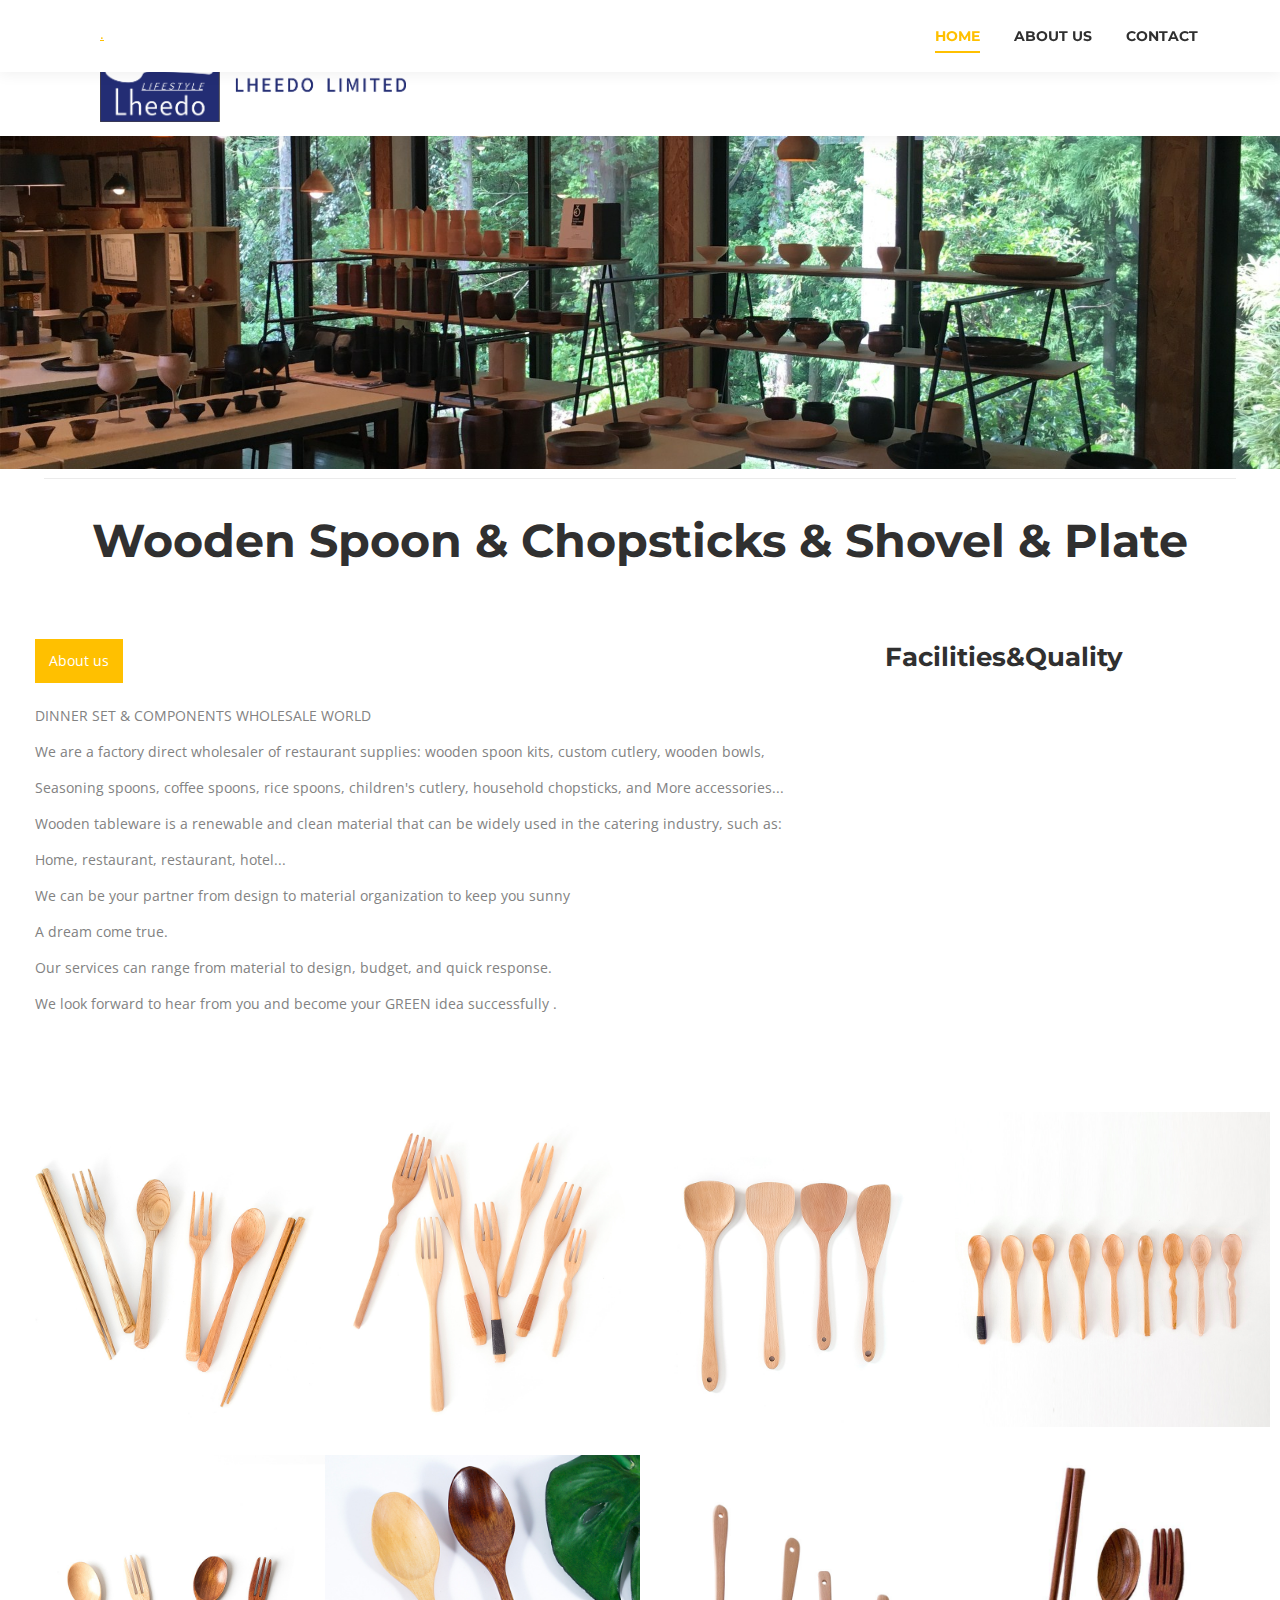
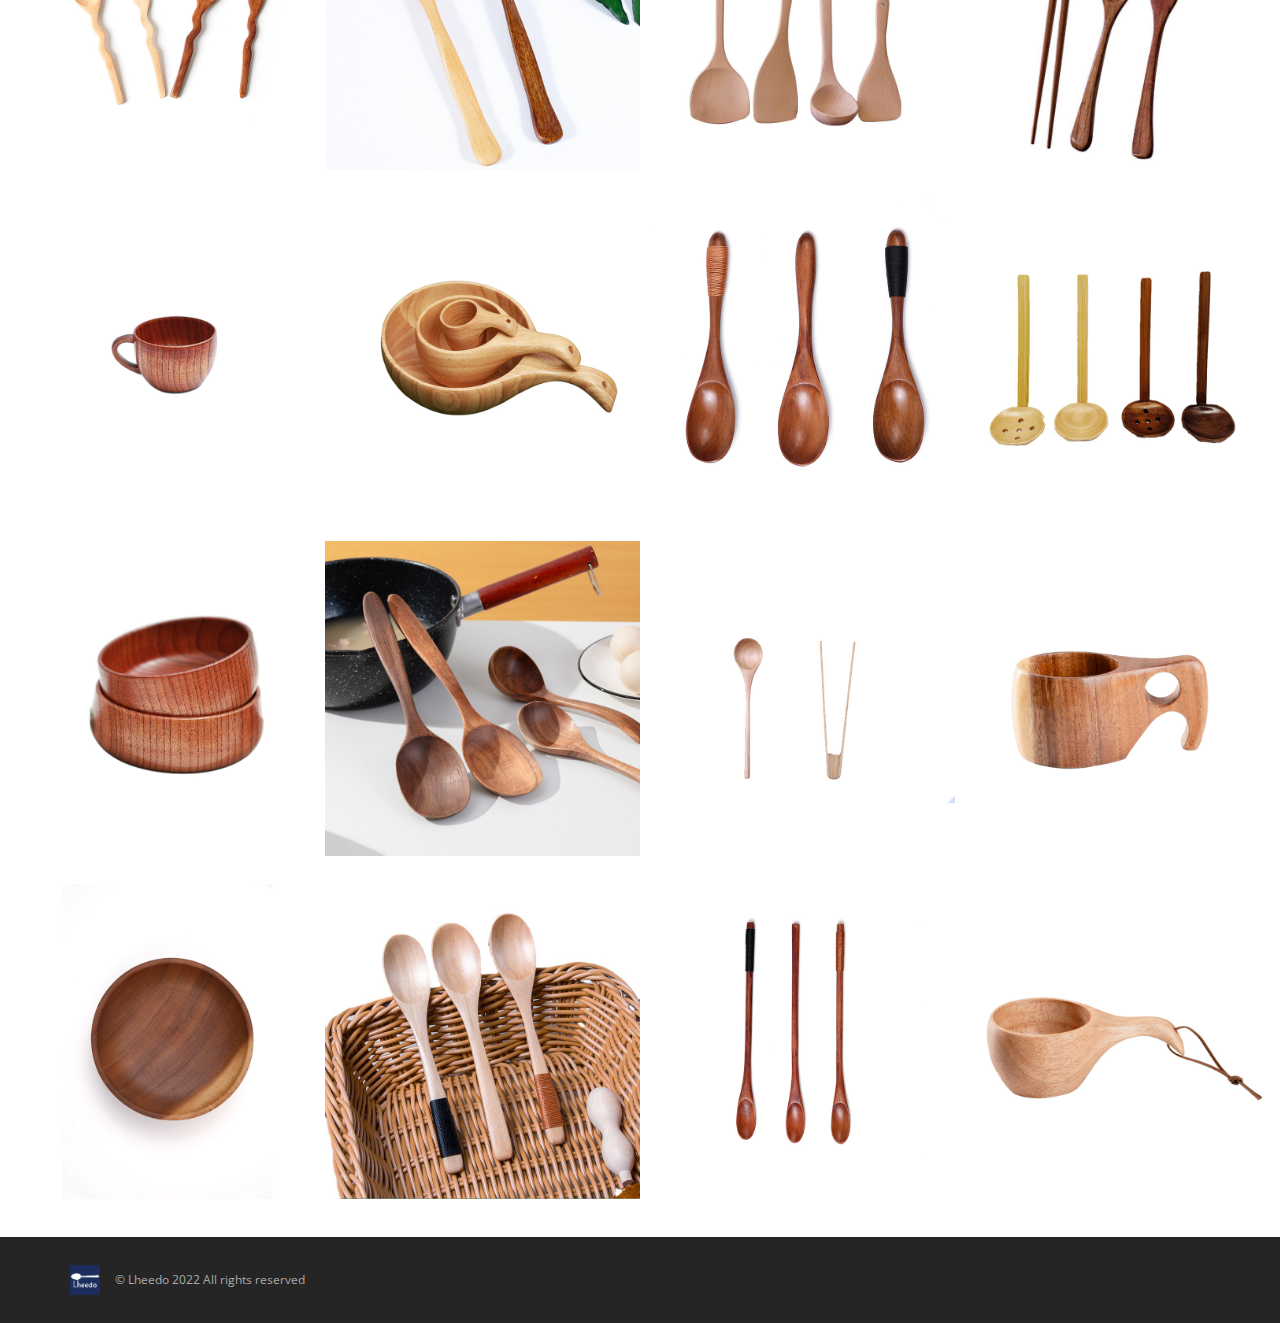
==== commit b374f5b5: "Add files via upload" ====
--- a/index.html
+++ b/index.html
@@ -135,18 +135,15 @@
 <a class="skip-link screen-reader-text" href="https://lheedo.github.io/#content">Skip to content</a>
 <div class="masthead inline-header right widgets full-height shadow-decoration shadow-mobile-header-decoration small-mobile-menu-icon dt-parent-menu-clickable show-sub-menu-on-hover show-device-logo show-mobile-logo" role="banner">
 <div class="top-bar top-bar-line-hide">
-<div class="top-bar-bg"></div><div class="left-widgets mini-widgets"><a href="mailto:lheedocn@gmail.com?subject=Inquiryfromlheedo.github.io" class="mini-contacts email show-on-desktop in-menu-first-switch in-menu-second-switch first last"><i class="fa-fw the7-mw-icon-mail"></i>lheedocn@gmail.com</a></div><div class="right-widgets mini-widgets"><a href="lheedo.github.io" class="mini-contacts multipurpose_1 show-on-desktop in-top-bar-right in-top-bar first"><i class="fa-fw icomoon-the7-font-the7-home-02"></i>EN 1</a><a href="lheedo.github.io" class="mini-contacts multipurpose_3 show-on-desktop in-top-bar-right in-top-bar"><i class="fa-fw icomoon-the7-font-the7-home-02"></i>CN</a><div class="soc-ico show-on-desktop in-menu-first-switch in-menu-second-switch custom-bg disabled-border border-off hover-accent-bg hover-disabled-border hover-border-off last"><a title="Facebook page opens in new window" href="https://www.facebook.com/Lheedo-102729185794280" target="_blank" class="facebook"><span class="soc-font-icon"></span><span class="screen-reader-text">Facebook page opens in new window</span></a><a title="Instagram page opens in new window" href="https://www.instagram.com/lheedo_tableware/" target="_blank" class="instagram"><span class="soc-font-icon"></span><span class="screen-reader-text">Instagram page opens in new window</span></a><a title="Linkedin page opens in new window" href="https://www.linkedin.com/company/lheedo" target="_blank" class="linkedin"><span class="soc-font-icon"></span><span class="screen-reader-text">Linkedin page opens in new window</span></a><a title="YouTube page opens in new window" href="https://www.youtube.com/@lheedo" target="_blank" class="you-tube"><span class="soc-font-icon"></span><span class="screen-reader-text">YouTube page opens in new window</span></a></div>
+<div class="top-bar-bg"></div><div class="left-widgets mini-widgets"><a href="mailto:lheedocn@gmail.com?subject=Inquiryfromlheedo.github.io" class="mini-contacts email show-on-desktop in-menu-first-switch in-menu-second-switch first last"><i class="fa-fw the7-mw-icon-mail"></i>lheedocn@gmail.com</a></div><div class="right-widgets mini-widgets"><a href="lheedo.github.io" class="mini-contacts multipurpose_1 show-on-desktop in-top-bar-right in-top-bar first"><i class="fa-fw icomoon-the7-font-the7-home-02"></i>EN 1</a><a href="lheedo.github.io" class="mini-contacts multipurpose_3 show-on-desktop in-top-bar-right in-top-bar"><i class="fa-fw icomoon-the7-font-the7-home-02"></i>CN</a><div class="soc-ico show-on-desktop in-menu-first-switch in-menu-second-switch custom-bg disabled-border border-off hover-accent-bg hover-disabled-border hover-border-off last"><a title="Facebook page opens in new window" href="https://www.facebook.com/Lheedo-102729185794280" target="_blank" class="facebook"><span class="soc-font-icon"></span><span class="screen-reader-text">Facebook page opens in new window</span></a><a title="Linkedin page opens in new window" href="https://www.linkedin.com/company/lheedo" target="_blank" class="linkedin"><span class="soc-font-icon"></span><span class="screen-reader-text">Linkedin page opens in new window</span></a><a title="YouTube page opens in new window" href="https://www.youtube.com/@lheedo" target="_blank" class="you-tube"><span class="soc-font-icon"></span><span class="screen-reader-text">YouTube page opens in new window</span></a></div>
 </div></div><header class="header-bar">
 <div class="branding">
-<div id="site-title" class="assistive-text">Lheedo Tableware Factory Direct</div><div id="site-description" class="assistive-text">China Tableware Manufacturer|Lheedo</div><a class="same-logo" href="lheedo.github.io"><span style="color: #ffffff"><img src="Lheedo (Xiamen) Leisure Products Co., Ltd__files/logo.png" alt="lheedo Limited" style="max-width: 30%; height: auto;" class="preload-me"/></span><img class="mobile-logo preload-me" src="./Lheedo (Xiamen) Leisure Products Co., Ltd__files/logo.png" alt="lheedo Limited" style="max-width: 10%; height: auto;" alt="China Tableware Manufacturer|Lheedo"></a></div>
+<div id="site-title" class="assistive-text">Lheedo Tableware Factory Direct</div><div id="site-description" class="assistive-text">China Tableware Manufacturer|Lheedo</div><a class="same-logo" href="lheedo.github.io"><span style="color: #ffffff"><img src="Lheedo (Xiamen) Leisure Products Co., Ltd__files/logo.png" alt="lheedo Limited" style="max-width: 35%; height: auto;" class="preload-me"/></span><img class="mobile-logo preload-me" src="./Lheedo (Xiamen) Leisure Products Co., Ltd__files/logo.png" alt="lheedo Limited" style="max-width: 10%; height: auto;" alt="China Tableware Manufacturer|Lheedo"></a></div>
 <ul id="primary-menu" style="background-color: #fff; display: flex; justify-content: space-around; padding: 10px; margin: 0;">
   <li class="menu-item" style="flex: 0 1 auto; list-style: none; text-align: center;">
     <a href="https://lheedo.github.io/" style="text-decoration: none; color: #000; font-size: 2vw; padding: 10px 10px; white-space: nowrap;">Home</a>
   </li>
   <li class="menu-item" style="flex: 0 1 auto; list-style: none; text-align: center;">
-    <a href="https://lheedo.github.io/about-us" style="text-decoration: none; color: #000; font-size: 2vw; padding: 10px 10px; white-space: nowrap;">About Us</a>
-  </li>
-  <li class="menu-item" style="flex: 0 1 auto; list-style: none; text-align: center;">
     <a href="https://lheedo.github.io/contact" style="text-decoration: none; color: #000; font-size: 2vw; padding: 10px 10px; white-space: nowrap;">Contact</a>
   </li>
 </ul>
@@ -155,7 +152,7 @@
 </header></div><div class="dt-mobile-header mobile-menu-show-divider dt-parent-menu-clickable"><div class="mobile-header-scrollbar-wrap">
 <div class="dt-close-mobile-menu-icon"><div class="close-line-wrap"><span class="close-line"></span><span class="close-line"></span><span class="close-line"></span></div></div><ul id="mobile-menu" class="mobile-main-nav" role="menubar">
 <li class="menu-item menu-item-type-post_type menu-item-object-page menu-item-home current-menu-item page_item page-item-930 current_page_item menu-item-977 act first" role="presentation"><a href="https://lheedo.github.io/" data-level="1" role="menuitem"><span class="menu-item-text"><span class="menu-text">Home</span></span></a></li> <li class="menu-item menu-item-type-post_type menu-item-object-page menu-item-976" role="presentation"><a href="https://lheedo.github.io/about-us" data-level="1" role="menuitem"><span class="menu-item-text"><span class="menu-text">About Us</span></span></a></li>  <li class="menu-item menu-item-type-post_type menu-item-object-page menu-item-974" role="presentation"><a href="https://lheedo.github.io/spoon-gallery" data-level="1" role="menuitem"><span class="menu-item-text"><span class="menu-text">Gallery</span></span></a></li> <li class="menu-item menu-item-type-post_type menu-item-object-page menu-item-1260" role="presentation"><a href="https://lheedo.github.io/faq-spc" data-level="1" role="menuitem"><span class="menu-item-text"><span class="menu-text">FAQ</span></span></a></li> <li class="menu-item menu-item-type-post_type menu-item-object-page menu-item-980" role="presentation"><a href="https://lheedo.github.io/contact-us" data-level="1" role="menuitem"><span class="menu-item-text"><span class="menu-text">Contact</span></span></a></li> 	</ul>
-<div class="mobile-mini-widgets-in-menu"><a href="mailto:lheedocn@gmail.com?subject=Inquiryfromlheedo.github.io" class="mini-contacts email show-on-desktop in-menu-first-switch in-menu-second-switch first last hide-on-desktop hide-on-second-switch show-on-first-switch"><i class="fa-fw the7-mw-icon-mail"></i>lheedocn@gmail.com</a><div class="soc-ico show-on-desktop in-menu-first-switch in-menu-second-switch custom-bg disabled-border border-off hover-accent-bg hover-disabled-border hover-border-off last hide-on-desktop hide-on-second-switch show-on-first-switch"><a title="Facebook page opens in new window" href="https://www.facebook.com/lheedo" target="_blank" class="facebook"><span class="soc-font-icon"></span><span class="screen-reader-text">Facebook page opens in new window</span></a><a title="Instagram page opens in new window" href="https://www.instagram.com/lheedo_tableware/" target="_blank" class="instagram"><span class="soc-font-icon"></span><span class="screen-reader-text">Instagram page opens in new window</span></a><a title="Linkedin page opens in new window" href="https://www.linkedin.com/company/lheedo/" target="_blank" class="linkedin"><span class="soc-font-icon"></span><span class="screen-reader-text">Linkedin page opens in new window</span></a><a title="YouTube page opens in new window" href="https://www.youtube.com/@lheedo" target="_blank" class="you-tube"><span class="soc-font-icon"></span><span class="screen-reader-text">YouTube page opens in new window</span></a></div><a href="mailto:lheedocn@gmail.com?subject=Inquiryfromlheedo.github.io" class="mini-contacts email show-on-desktop in-menu-first-switch in-menu-second-switch first last hide-on-desktop hide-on-first-switch show-on-second-switch"><i class="fa-fw the7-mw-icon-mail"></i>lheedocn@gmail.com</a><div class="soc-ico show-on-desktop in-menu-first-switch in-menu-second-switch custom-bg disabled-border border-off hover-accent-bg hover-disabled-border hover-border-off last hide-on-desktop hide-on-first-switch show-on-second-switch"><a title="Facebook page opens in new window" href="https://www.facebook.com/lheedo" target="_blank" class="facebook"><span class="soc-font-icon"></span><span class="screen-reader-text">Facebook page opens in new window</span></a><a title="Instagram page opens in new window" href="https://www.instagram.com/lheedo_tableware/" target="_blank" class="instagram"><span class="soc-font-icon"></span><span class="screen-reader-text">Instagram page opens in new window</span></a><a title="Linkedin page opens in new window" href="https://www.linkedin.com/company/lheedo" target="_blank" class="linkedin"><span class="soc-font-icon"></span><span class="screen-reader-text">Linkedin page opens in new window</span></a><a title="YouTube page opens in new window" href="https://www.youtube.com/@lheedo" target="_blank" class="you-tube"><span class="soc-font-icon"></span><span class="screen-reader-text">YouTube page opens in new window</span></a></div></div></div></div>
+<div class="mobile-mini-widgets-in-menu"><a href="mailto:lheedocn@gmail.com?subject=Inquiryfromlheedo.github.io" class="mini-contacts email show-on-desktop in-menu-first-switch in-menu-second-switch first last hide-on-desktop hide-on-second-switch show-on-first-switch"><i class="fa-fw the7-mw-icon-mail"></i>lheedocn@gmail.com</a><div class="soc-ico show-on-desktop in-menu-first-switch in-menu-second-switch custom-bg disabled-border border-off hover-accent-bg hover-disabled-border hover-border-off last hide-on-desktop hide-on-second-switch show-on-first-switch"><a title="Facebook page opens in new window" href="https://www.facebook.com/lheedo" target="_blank" class="facebook"><span class="soc-font-icon"></span><span class="screen-reader-text">Facebook page opens in new window</span></a><a title="Linkedin page opens in new window" href="https://www.linkedin.com/company/lheedo/" target="_blank" class="linkedin"><span class="soc-font-icon"></span><span class="screen-reader-text">Linkedin page opens in new window</span></a><a title="YouTube page opens in new window" href="https://www.youtube.com/@lheedo" target="_blank" class="you-tube"><span class="soc-font-icon"></span><span class="screen-reader-text">YouTube page opens in new window</span></a></div><a href="mailto:lheedocn@gmail.com?subject=Inquiryfromlheedo.github.io" class="mini-contacts email show-on-desktop in-menu-first-switch in-menu-second-switch first last hide-on-desktop hide-on-first-switch show-on-second-switch"><i class="fa-fw the7-mw-icon-mail"></i>lheedocn@gmail.com</a><div class="soc-ico show-on-desktop in-menu-first-switch in-menu-second-switch custom-bg disabled-border border-off hover-accent-bg hover-disabled-border hover-border-off last hide-on-desktop hide-on-first-switch show-on-second-switch"><a title="Facebook page opens in new window" href="https://www.facebook.com/lheedo" target="_blank" class="facebook"><span class="soc-font-icon"></span><span class="screen-reader-text">Facebook page opens in new window</span></a><a title="Linkedin page opens in new window" href="https://www.linkedin.com/company/lheedo" target="_blank" class="linkedin"><span class="soc-font-icon"></span><span class="screen-reader-text">Linkedin page opens in new window</span></a><a title="YouTube page opens in new window" href="https://www.youtube.com/@lheedo" target="_blank" class="you-tube"><span class="soc-font-icon"></span><span class="screen-reader-text">YouTube page opens in new window</span></a></div></div></div></div>
 <style id="the7-page-content-style">
 #main {
   padding-top: 0px;
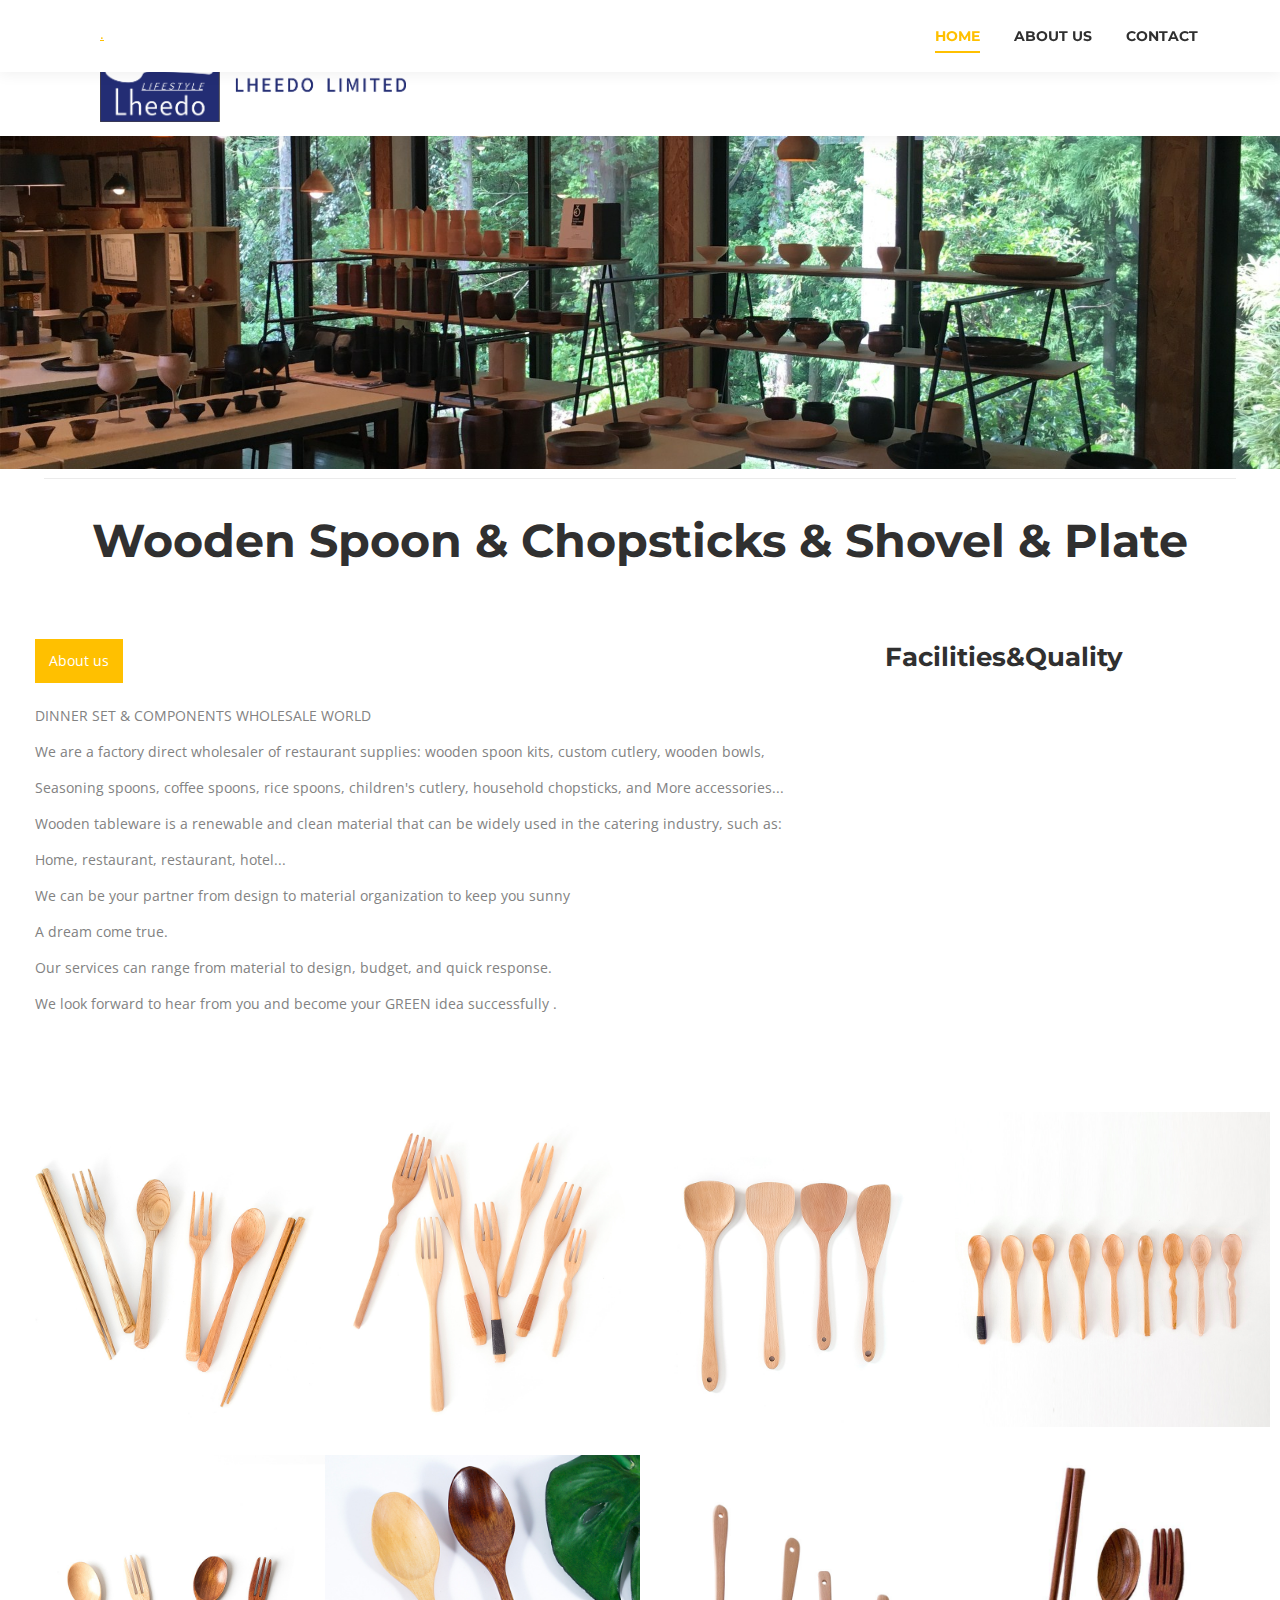
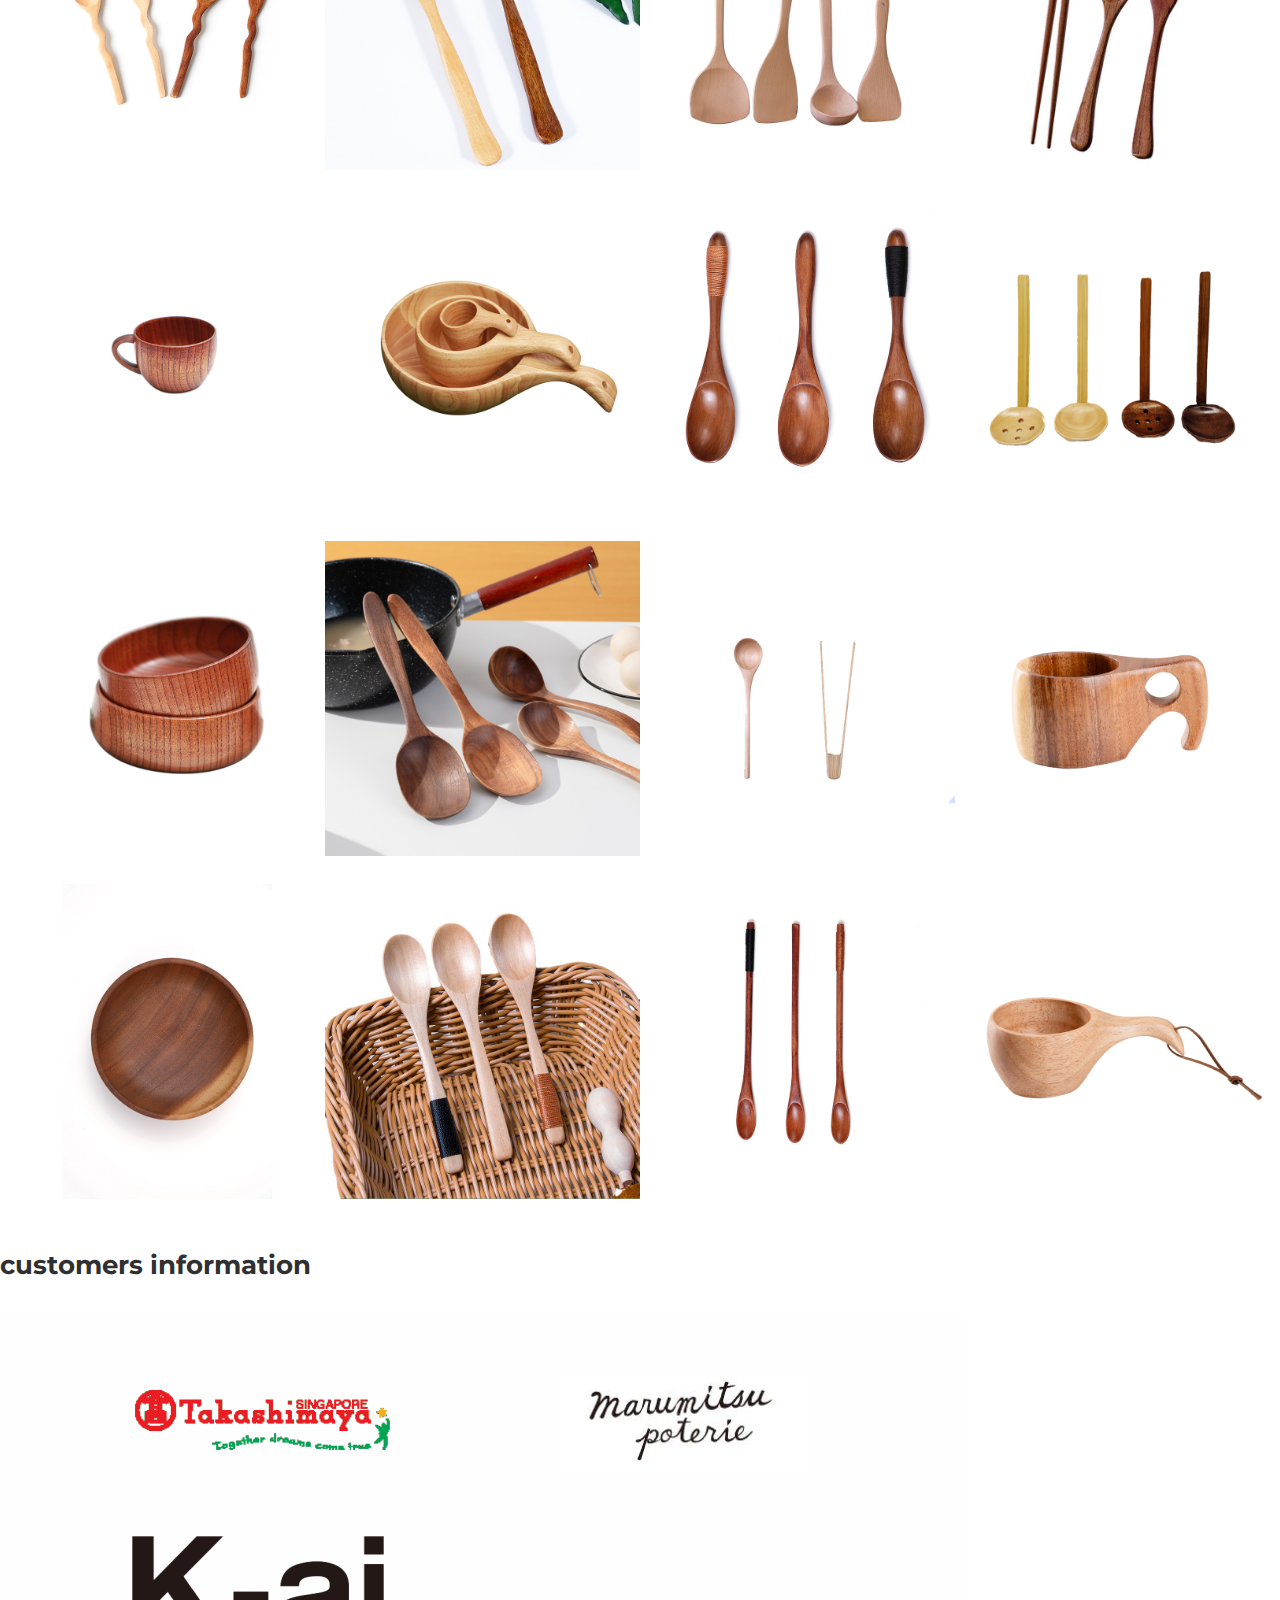
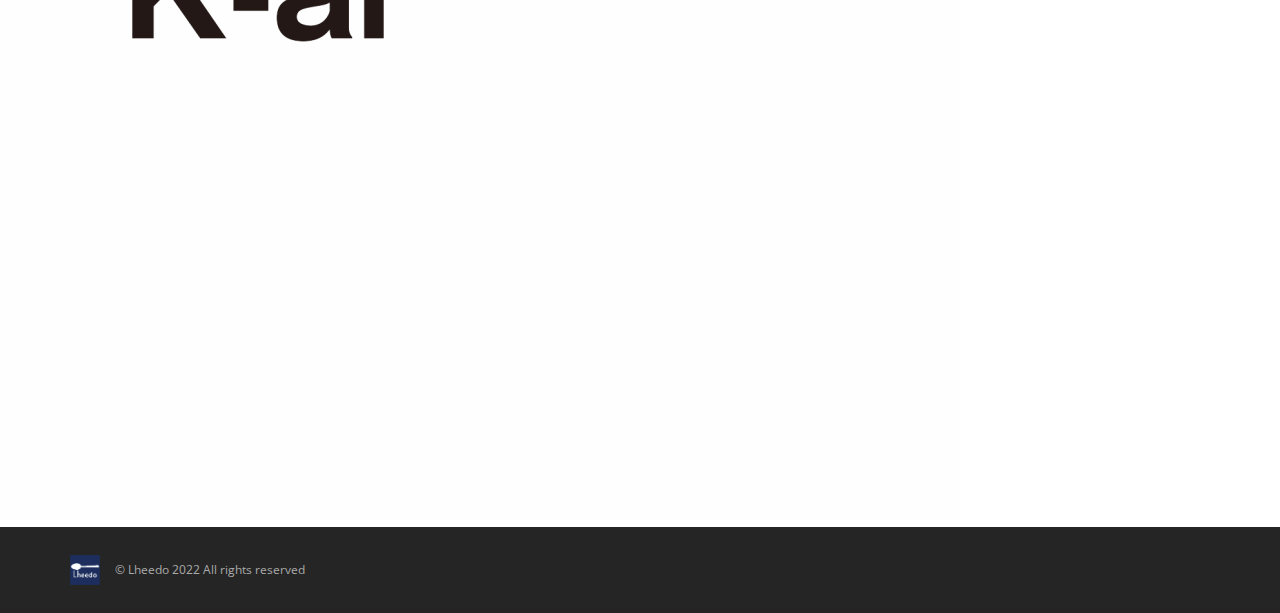
==== commit 508992ca: "Add files via upload" ====
--- a/index.html
+++ b/index.html
@@ -336,13 +336,27 @@
   </div>
   <!-- 重复以上代码添加更多图片，直到20张 -->
 </div>
+<div class="vc_row wpb_row vc_row-fluid dt-default" style="margin-top: 10px; margin-bottom: 0px; min-height: 0px;">
+  <div class="wpb_column vc_column_container vc_col-sm-4">
+    <div class="vc_column-inner">
+      <div class="wpb_wrapper">
+        <div class="wpb_text_column wpb_content_element">
+          <div class="wpb_wrapper">
+            <h3>customers information</h3>
+</div>
+        </div>
+        <div class=""><img src="Lheedo (Xiamen) Leisure Products Co., Ltd__files/customers.png" style="max-width: 300%; height: auto;" class="preload-me"/>        </div>
+      </div>
+    </div>
+  </div>
+</div>
 
 </div><footer id="footer" class="footer solid-bg empty-footer">
 <div id="bottom-bar" class="solid-bg logo-left" role="contentinfo">
 <div class="wf-wrap">
 <div class="wf-container-bottom">
 <div id="branding-bottom"><a href="https://lheedo.github.io/">  <span style="color: #ffffff"><img src="Lheedo (Xiamen) Leisure Products Co., Ltd__files/303.jpg" width="30" height="30" alt=""/></span></a></div><div class="wf-float-left"> © Lheedo 2022 All rights reserved</div><div class="wf-float-right"></div></div></div></div></footer>
-<a href="https://lheedo.github.io/#" class="scroll-top"><span class="screen-reader-text">Go to Top</span></a></div><script async="" src="./Lheedo (Xiamen) Leisure Products Co., Ltd__files/js"></script>
+</div><script async="" src="./Lheedo (Xiamen) Leisure Products Co., Ltd__files/js"></script>
 <script>window.dataLayer=window.dataLayer||[];
 function gtag(){dataLayer.push(arguments);}
 gtag('js', new Date());
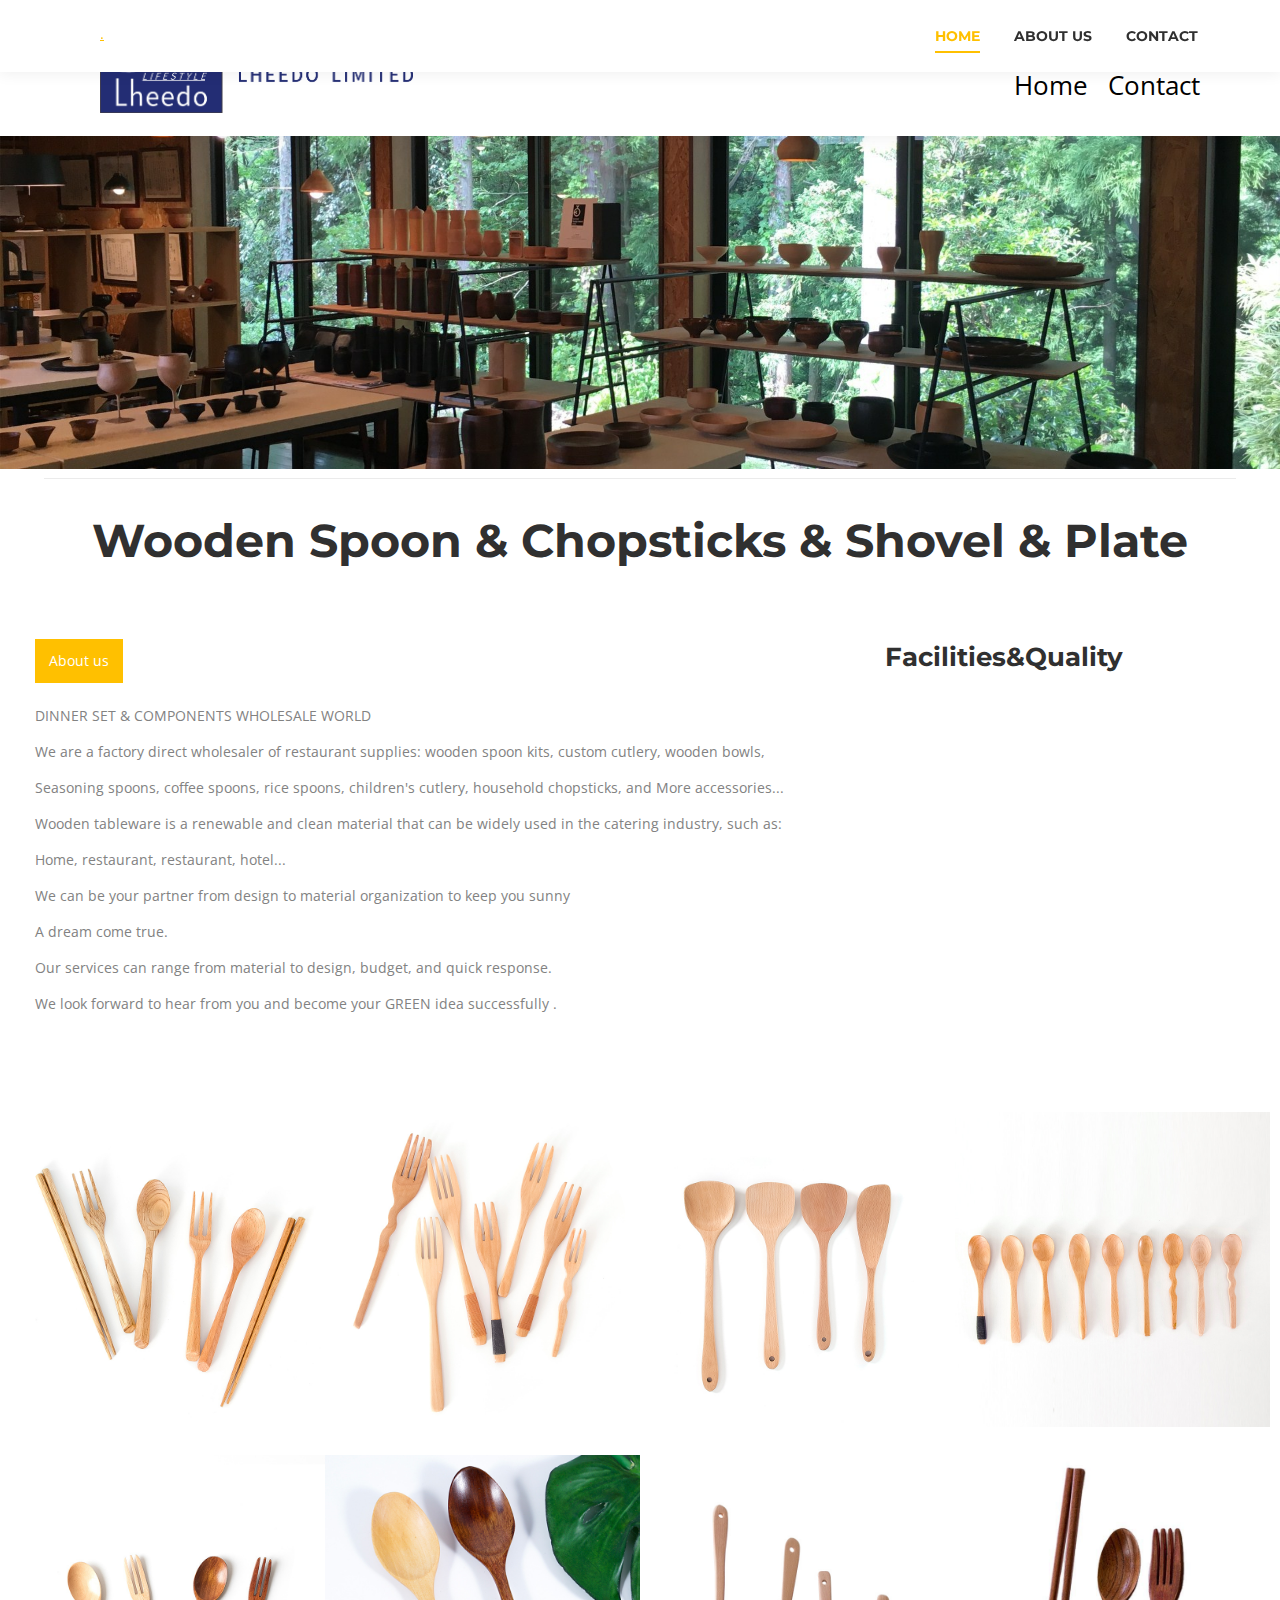
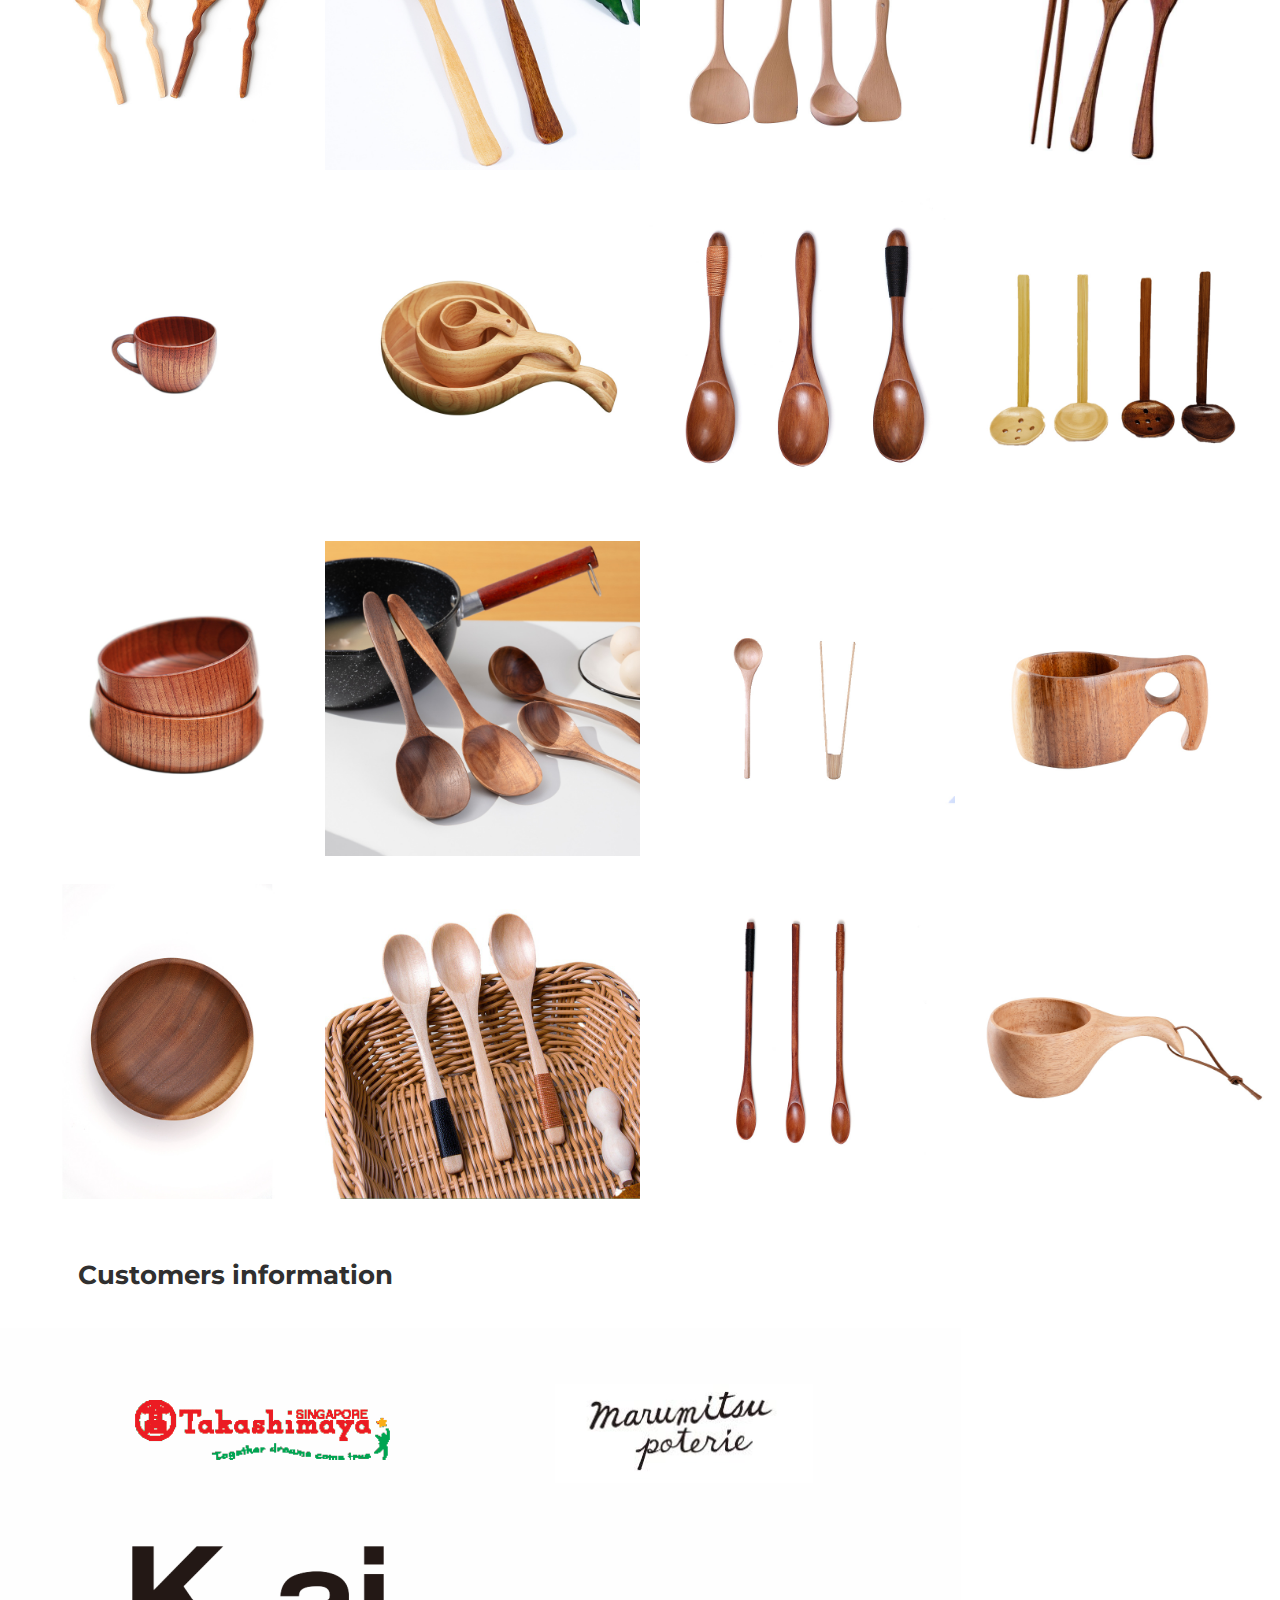
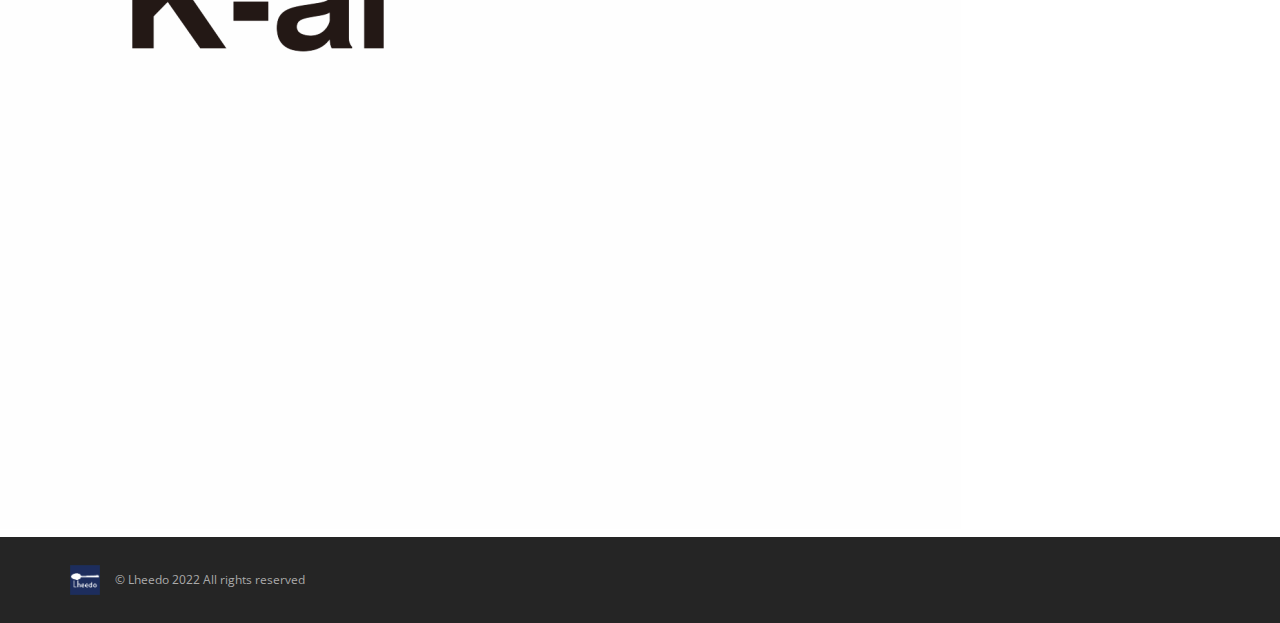
==== commit 90065b7a: "Add files via upload" ====
--- a/index.html
+++ b/index.html
@@ -137,15 +137,13 @@
 <div class="top-bar top-bar-line-hide">
 <div class="top-bar-bg"></div><div class="left-widgets mini-widgets"><a href="mailto:lheedocn@gmail.com?subject=Inquiryfromlheedo.github.io" class="mini-contacts email show-on-desktop in-menu-first-switch in-menu-second-switch first last"><i class="fa-fw the7-mw-icon-mail"></i>lheedocn@gmail.com</a></div><div class="right-widgets mini-widgets"><a href="lheedo.github.io" class="mini-contacts multipurpose_1 show-on-desktop in-top-bar-right in-top-bar first"><i class="fa-fw icomoon-the7-font-the7-home-02"></i>EN 1</a><a href="lheedo.github.io" class="mini-contacts multipurpose_3 show-on-desktop in-top-bar-right in-top-bar"><i class="fa-fw icomoon-the7-font-the7-home-02"></i>CN</a><div class="soc-ico show-on-desktop in-menu-first-switch in-menu-second-switch custom-bg disabled-border border-off hover-accent-bg hover-disabled-border hover-border-off last"><a title="Facebook page opens in new window" href="https://www.facebook.com/Lheedo-102729185794280" target="_blank" class="facebook"><span class="soc-font-icon"></span><span class="screen-reader-text">Facebook page opens in new window</span></a><a title="Linkedin page opens in new window" href="https://www.linkedin.com/company/lheedo" target="_blank" class="linkedin"><span class="soc-font-icon"></span><span class="screen-reader-text">Linkedin page opens in new window</span></a><a title="YouTube page opens in new window" href="https://www.youtube.com/@lheedo" target="_blank" class="you-tube"><span class="soc-font-icon"></span><span class="screen-reader-text">YouTube page opens in new window</span></a></div>
 </div></div><header class="header-bar">
-<div class="branding">
+<div class="branding" style="margin-bottom: 20px;">
 <div id="site-title" class="assistive-text">Lheedo Tableware Factory Direct</div><div id="site-description" class="assistive-text">China Tableware Manufacturer|Lheedo</div><a class="same-logo" href="lheedo.github.io"><span style="color: #ffffff"><img src="Lheedo (Xiamen) Leisure Products Co., Ltd__files/logo.png" alt="lheedo Limited" style="max-width: 35%; height: auto;" class="preload-me"/></span><img class="mobile-logo preload-me" src="./Lheedo (Xiamen) Leisure Products Co., Ltd__files/logo.png" alt="lheedo Limited" style="max-width: 10%; height: auto;" alt="China Tableware Manufacturer|Lheedo"></a></div>
-<ul id="primary-menu" style="background-color: #fff; display: flex; justify-content: space-around; padding: 10px; margin: 0;">
-  <li class="menu-item" style="flex: 0 1 auto; list-style: none; text-align: center;">
-    <a href="https://lheedo.github.io/" style="text-decoration: none; color: #000; font-size: 2vw; padding: 10px 10px; white-space: nowrap;">Home</a>
+<ul style="display: flex; align-items: center; justify-content: center; height: 100px;">
+  <li class="menu-item" style="list-style: none; display: flex; align-items: center; justify-content: center;">
+    <a href="https://lheedo.github.io/" style="text-decoration: none; color: #000; font-size: 2vw; padding: 10px; white-space: nowrap;">Home</a>
   </li>
-  <li class="menu-item" style="flex: 0 1 auto; list-style: none; text-align: center;">
-    <a href="https://lheedo.github.io/contact" style="text-decoration: none; color: #000; font-size: 2vw; padding: 10px 10px; white-space: nowrap;">Contact</a>
-  </li>
+  <li class="menu-item" style="list-style: none; display: flex; align-items: center; justify-content: center;"> <a href="https://lheedo.github.io/contact" style="text-decoration: none; color: #000; font-size: 2vw; padding: 10px; white-space: nowrap;">Contact</a> </li>
 </ul>
 
 
@@ -336,16 +334,16 @@
   </div>
   <!-- 重复以上代码添加更多图片，直到20张 -->
 </div>
-<div class="vc_row wpb_row vc_row-fluid dt-default" style="margin-top: 10px; margin-bottom: 0px; min-height: 0px;">
+<div class="vc_row wpb_row vc_row-fluid dt-default" style="margin-top: 20px; margin-bottom: 0px; min-height: 0px;">
   <div class="wpb_column vc_column_container vc_col-sm-4">
     <div class="vc_column-inner">
       <div class="wpb_wrapper">
         <div class="wpb_text_column wpb_content_element">
           <div class="wpb_wrapper">
-            <h3>customers information</h3>
+            <h3 style="margin-left: 3em;">Customers information</h3>
 </div>
         </div>
-        <div class=""><img src="Lheedo (Xiamen) Leisure Products Co., Ltd__files/customers.png" style="max-width: 300%; height: auto;" class="preload-me"/>        </div>
+<div class=""><img src="Lheedo (Xiamen) Leisure Products Co., Ltd__files/customers.png" style="max-width: 300%; height: auto;" class="preload-me"/>        </div>
       </div>
     </div>
   </div>
